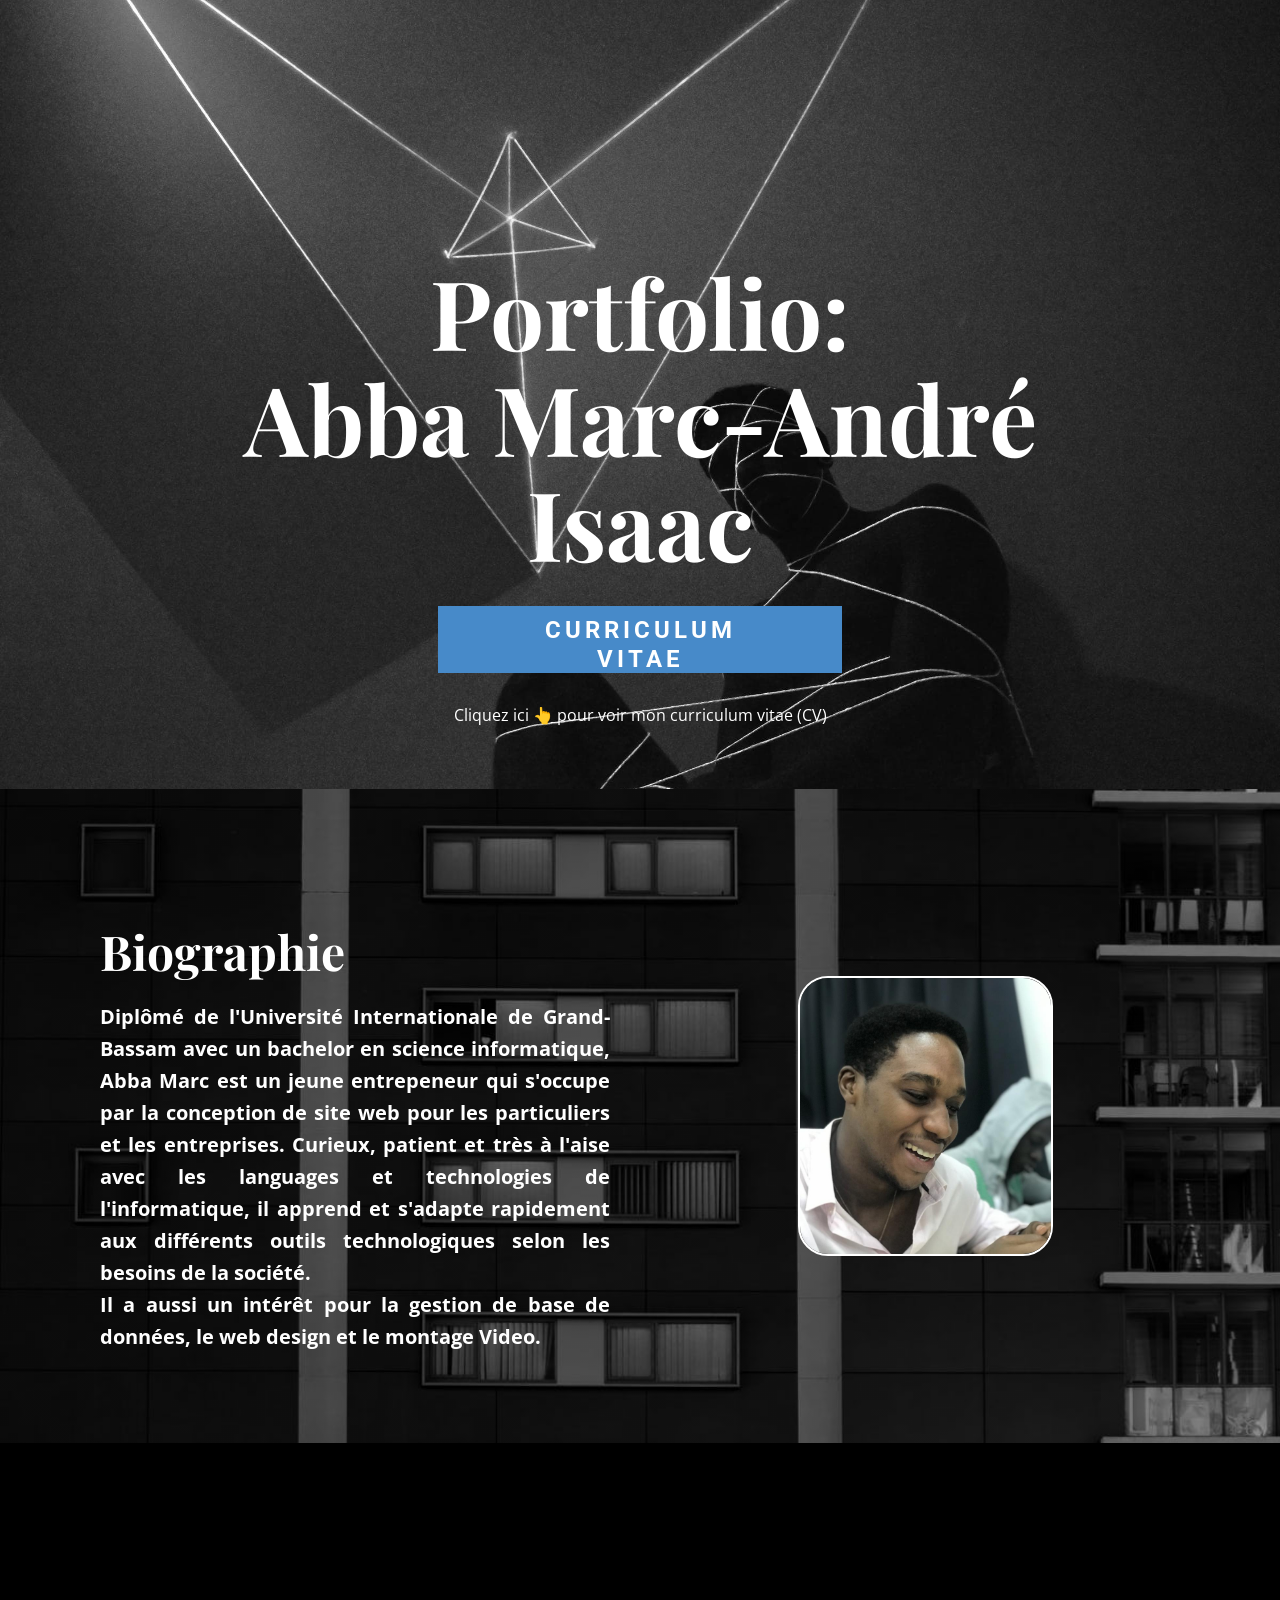
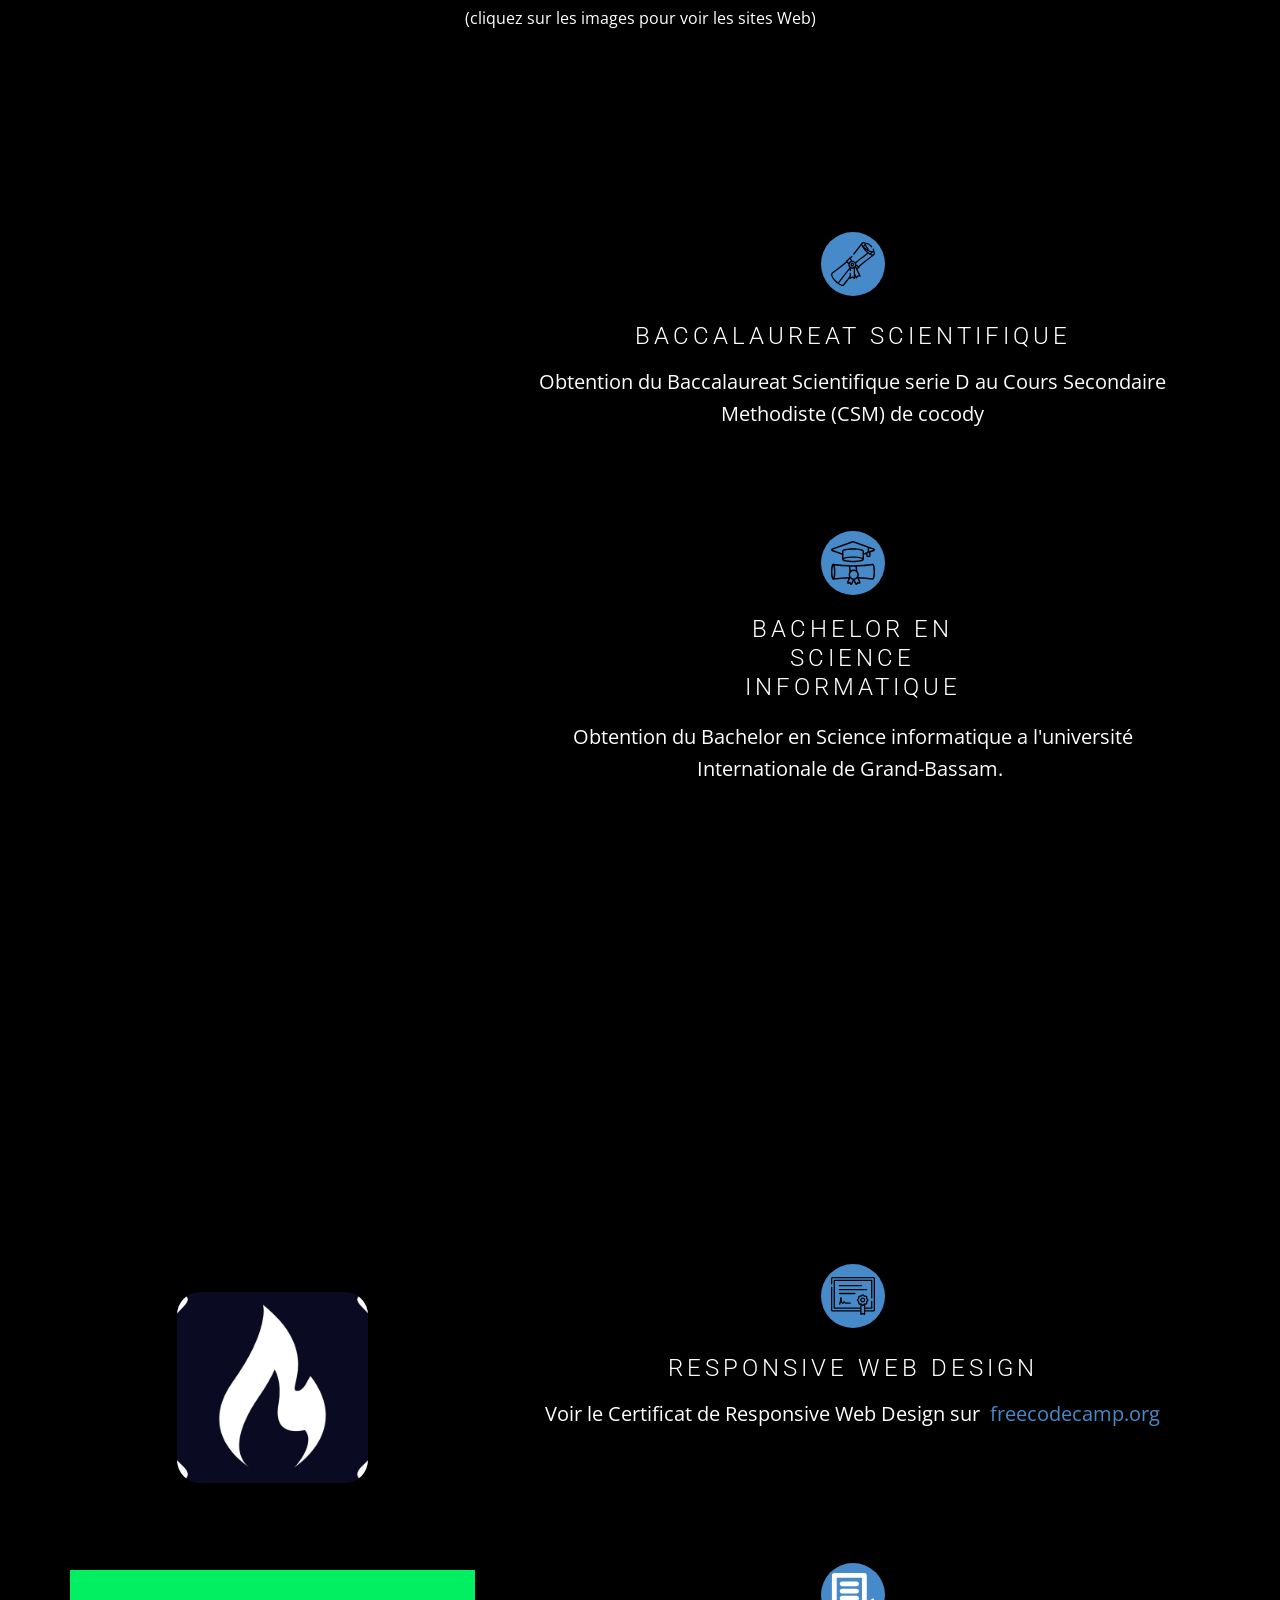
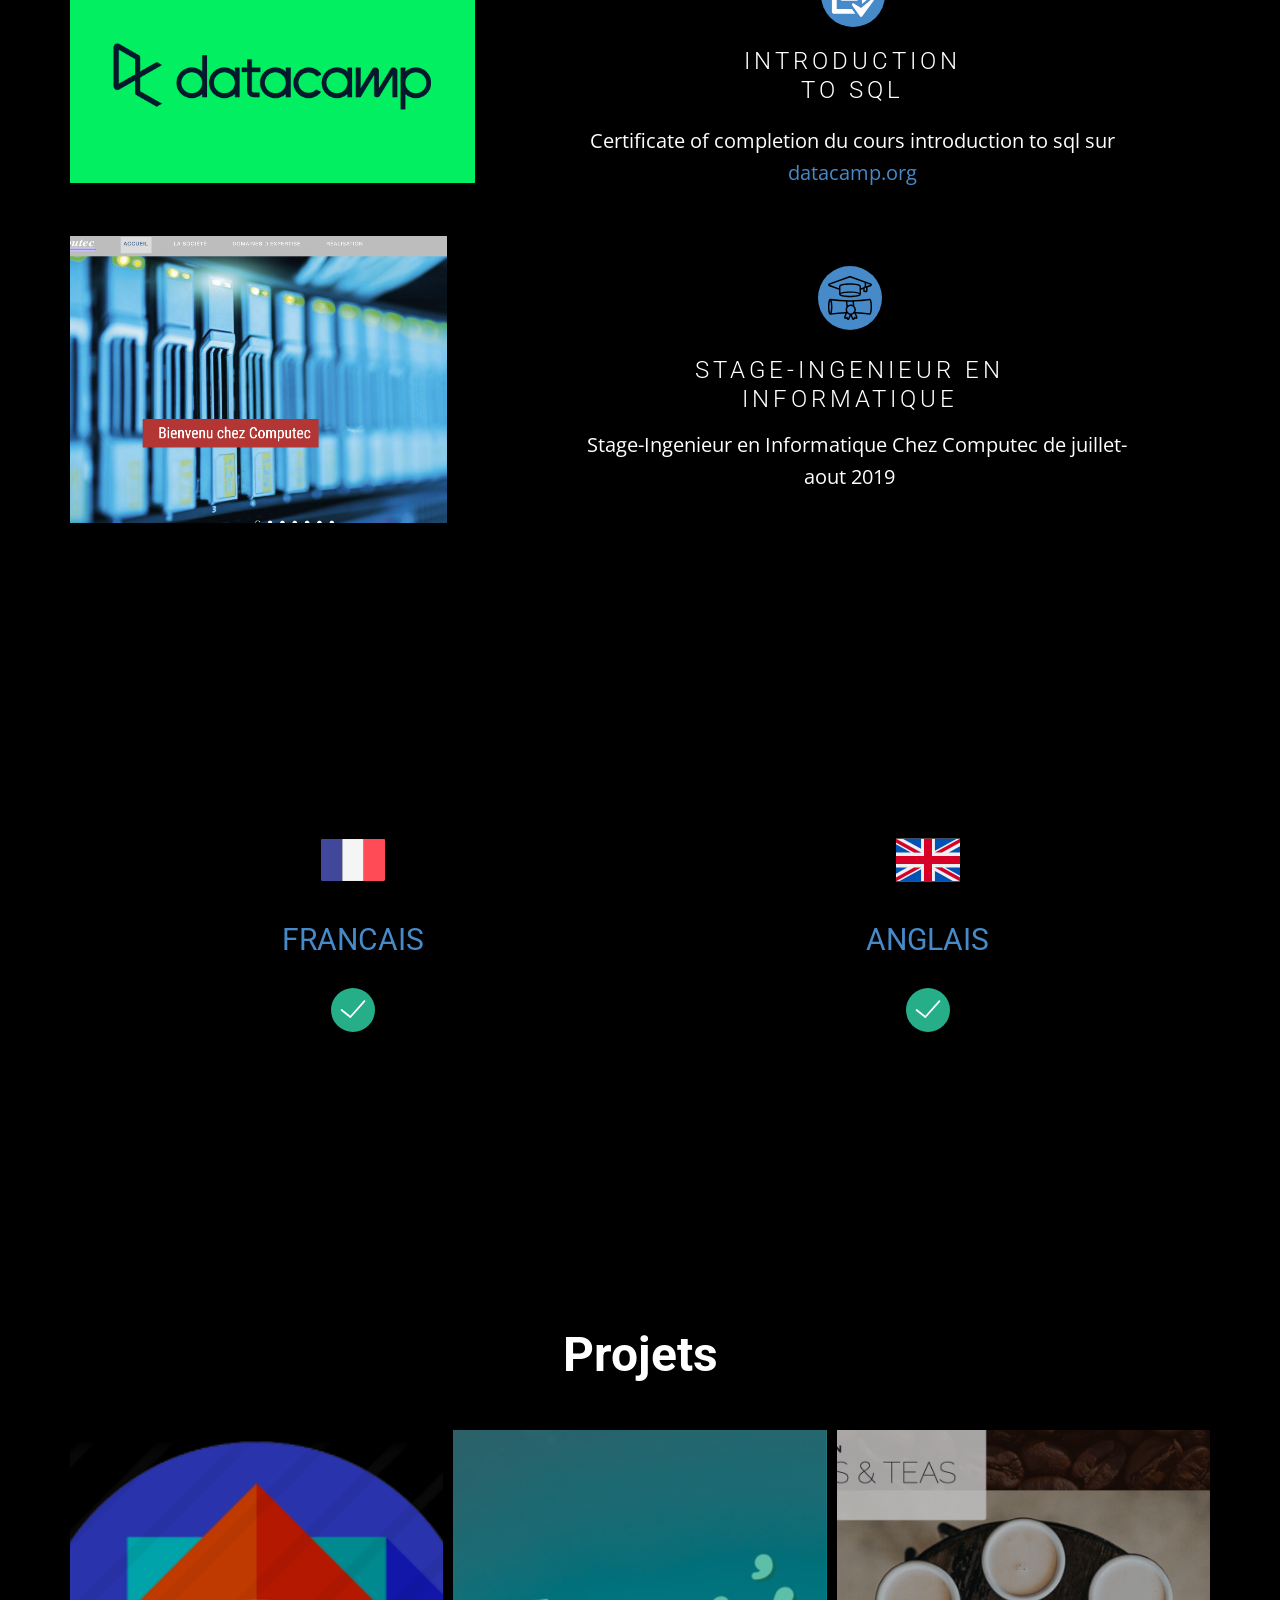
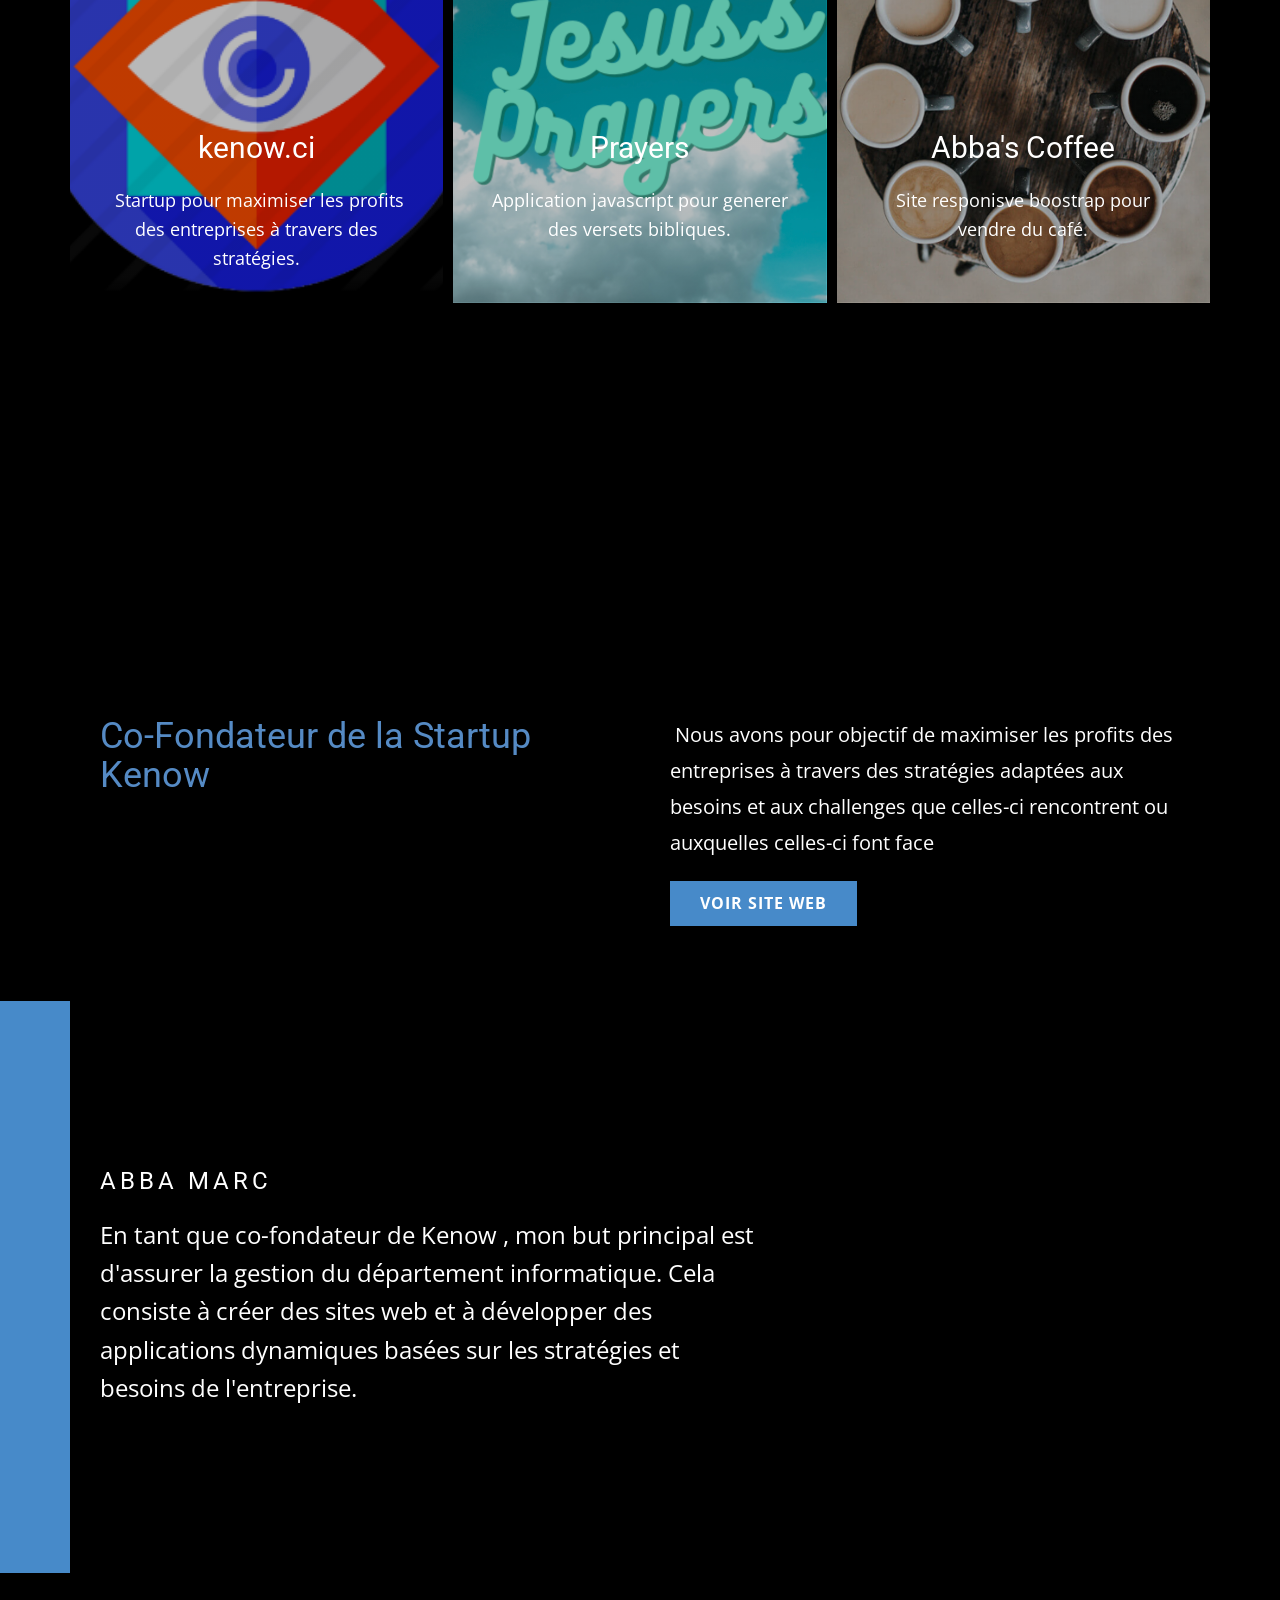
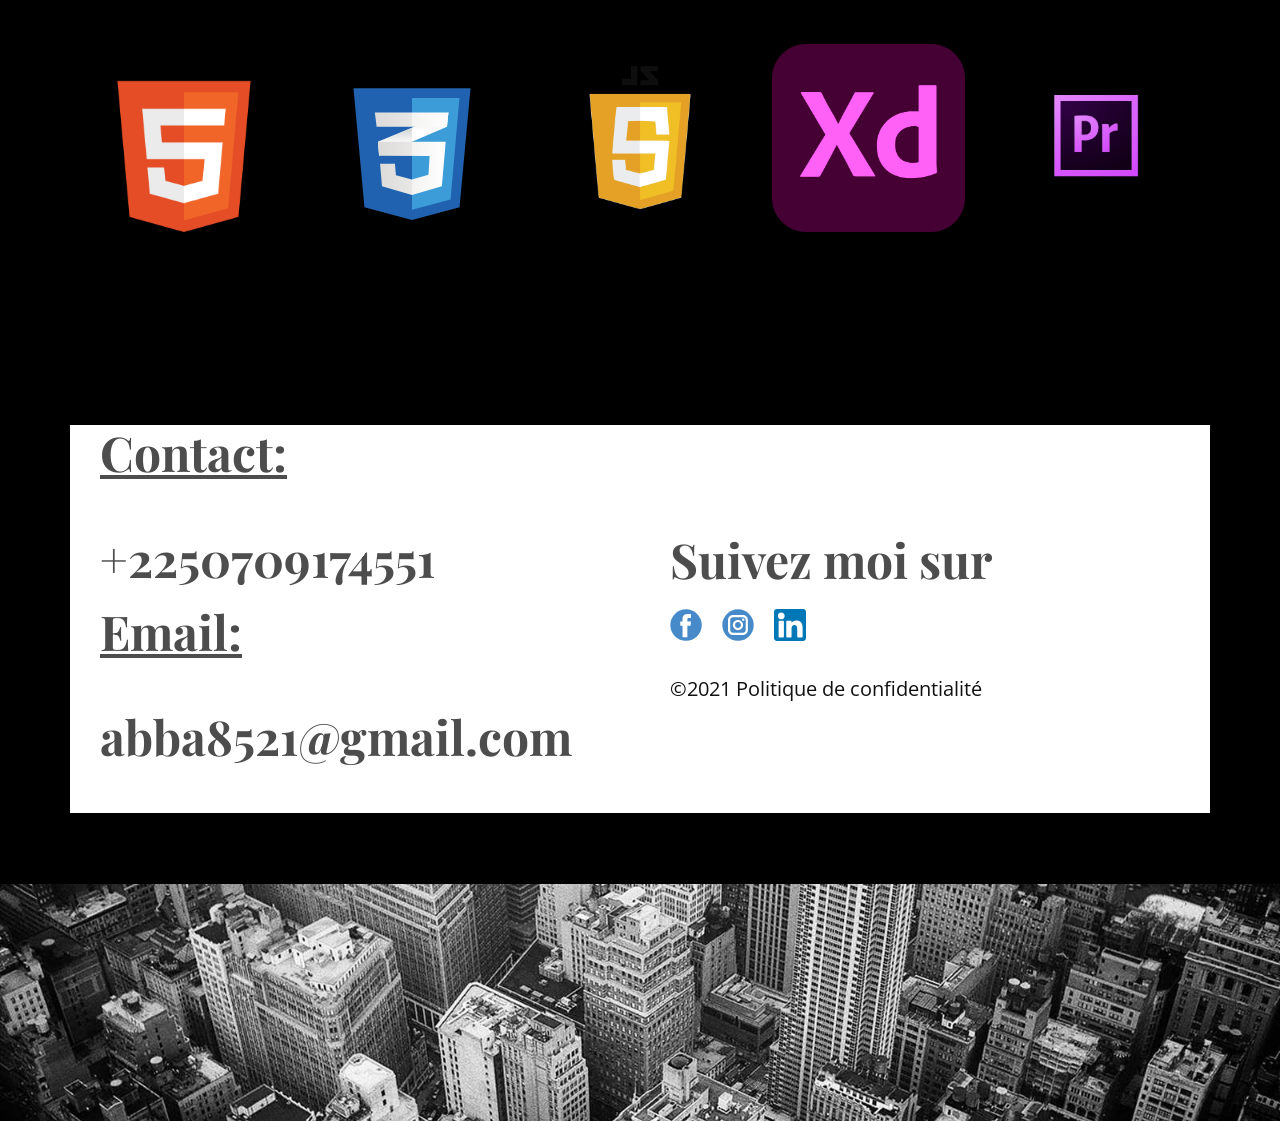
==== index.html @ aa584aaa "Add files via upload" ====
<!DOCTYPE html>
<html style="font-size: 16px;">
  <head>
    <meta name="viewport" content="width=device-width, initial-scale=1.0">
    <meta charset="utf-8">
    <meta name="keywords" content="">
    <meta name="description" content="">
    <meta name="page_type" content="np-template-header-footer-from-plugin">
    <title>Portfolio</title>
    <link rel="stylesheet" href="nicepage.css" media="screen">
<link rel="stylesheet" href="Portfolio.css" media="screen">
    <script class="u-script" type="text/javascript" src="jquery.js" defer=""></script>
    <script class="u-script" type="text/javascript" src="nicepage.js" defer=""></script>
    <meta name="generator" content="Nicepage 3.12.1, nicepage.com">
    <link id="u-theme-google-font" rel="stylesheet" href="https://fonts.googleapis.com/css?family=Roboto:100,100i,300,300i,400,400i,500,500i,700,700i,900,900i|Open+Sans:300,300i,400,400i,600,600i,700,700i,800,800i">
    <link id="u-page-google-font" rel="stylesheet" href="https://fonts.googleapis.com/css?family=Playfair+Display:400,400i,500,500i,600,600i,700,700i,800,800i,900,900i">
    
    
    
    
    
    
    
    
    
    
    
    <script type="application/ld+json">{
		"@context": "http://schema.org",
		"@type": "Organization",
		"name": "Portfolio",
		"url": "index.html"
}</script>
    <meta property="og:title" content="Portfolio">
    <meta property="og:type" content="website">
    <meta name="theme-color" content="#478ac9">
    <link rel="canonical" href="index.html">
    <meta property="og:url" content="index.html">
  </head>
  <body data-home-page="Portfolio.html" data-home-page-title="Portfolio" class="u-body">
    <section class="u-align-center u-clearfix u-image u-section-1" id="carousel_c2cf" data-image-width="2250" data-image-height="1500">
      <div class="u-clearfix u-sheet u-valign-middle-lg u-valign-middle-md u-valign-middle-sm u-valign-middle-xs u-sheet-1">
        <h2 class="u-custom-font u-font-playfair-display u-text u-text-body-alt-color u-text-1" data-animation-name="flipIn" data-animation-duration="1000" data-animation-delay="0" data-animation-direction="X">Portfolio:<br>Abba Marc-André Isaac
        </h2>
        <div class="u-align-center-xs u-container-style u-expanded-width-xs u-group u-palette-1-base u-group-1" data-href="CV.html" data-page-id="213266943" data-target="_blank" data-animation-name="pulse" data-animation-duration="1000" data-animation-delay="0" data-animation-direction="">
          <div class="u-container-layout u-valign-middle-xs u-container-layout-1">
            <h4 class="u-align-center u-text u-text-2">Curriculum Vitae</h4>
          </div>
        </div>
        <p class="u-text u-text-body-alt-color u-text-3">Cliquez ici 👆 pour voir mon curriculum vitae (CV)</p>
      </div>
    </section>
    <section class="u-clearfix u-image u-shading u-section-2" id="carousel_3b83" data-image-width="1200" data-image-height="1500">
      <div class="u-clearfix u-sheet u-valign-middle u-sheet-1">
        <div class="u-clearfix u-expanded-width u-layout-wrap u-layout-wrap-1">
          <div class="u-layout">
            <div class="u-layout-row">
              <div class="u-container-style u-layout-cell u-size-30 u-layout-cell-1">
                <div class="u-container-layout u-valign-bottom u-container-layout-1">
                  <h3 class="u-align-left u-custom-font u-font-playfair-display u-text u-text-1">Biographie</h3>
                  <p class="u-align-justify u-text u-text-2">Diplômé de l'Université Internationale de Grand-Bassam avec un bachelor en science informatique, Abba Marc est un jeune entrepeneur qui s'occupe par la conception de site web pour les particuliers et les entreprises. Curieux, patient et très à l'aise avec les languages et technologies de l'informatique, il apprend et s'adapte rapidement aux différents outils technologiques selon les besoins de la société.<br>Il a aussi un intérêt pour la gestion de base de données, le web design et le montage Video.<br>
                  </p>
                </div>
              </div>
              <div class="u-align-justify u-container-style u-layout-cell u-size-30 u-layout-cell-2">
                <div class="u-container-layout u-container-layout-2">
                  <img src="images/WhatsAppImage2021-05-02at20.58.35.jpeg" alt="" class="u-border-2 u-border-white u-image u-image-round u-radius-30 u-image-1" data-image-width="768" data-image-height="1024" data-animation-name="tada" data-animation-duration="1000" data-animation-delay="0" data-animation-direction="">
                </div>
              </div>
            </div>
          </div>
        </div>
      </div>
    </section>
    <section class="u-black u-clearfix u-section-3" id="carousel_e2d5">
      <div class="u-clearfix u-sheet u-valign-middle u-sheet-1">
        <div class="u-clearfix u-expanded-width u-gutter-20 u-layout-wrap u-layout-wrap-1">
          <div class="u-layout">
            <div class="u-layout-row">
              <div class="u-size-60">
                <div class="u-layout-col">
                  <div class="u-size-20">
                    <div class="u-layout-row">
                      <div class="u-align-center u-container-style u-layout-cell u-size-60 u-layout-cell-1">
                        <div class="u-container-layout u-container-layout-1">
                          <h1 class="u-text u-text-1" data-animation-name="zoomIn" data-animation-duration="1000" data-animation-delay="0" data-animation-direction="">Formation</h1>
                          <p class="u-text u-text-2">(cliquez sur les images pour voir les sites Web)</p>
                        </div>
                      </div>
                    </div>
                  </div>
                  <div class="u-size-20">
                    <div class="u-layout-row">
                      <div class="u-align-center-sm u-align-center-xs u-align-left-lg u-align-left-md u-align-left-xl u-container-style u-layout-cell u-shape-rectangle u-size-22 u-layout-cell-2">
                        <div class="u-container-layout u-container-layout-2">
                          <img alt="" class="u-align-center u-image u-image-round u-preserve-proportions u-radius-23 u-image-1" data-image-width="400" data-image-height="400" src="images/cocodyL.png" data-href="https://dgem.ci/cours-secondaire-methodiste/" data-target="_blank" data-animation-name="bounceIn" data-animation-duration="1000" data-animation-delay="0" data-animation-direction="">
                        </div>
                      </div>
                      <div class="u-align-center u-container-style u-layout-cell u-size-38 u-layout-cell-3">
                        <div class="u-container-layout u-valign-top u-container-layout-3"><span class="u-icon u-icon-circle u-palette-1-base u-spacing-10 u-icon-1" data-href="https://dgem.ci/cours-secondaire-methodiste/" data-animation-name="pulse" data-animation-duration="1000" data-animation-delay="0" data-animation-direction="" data-target="_blank"><svg class="u-svg-link" preserveAspectRatio="xMidYMin slice" viewBox="0 0 512.04 512.04" style=""><use xmlns:xlink="http://www.w3.org/1999/xlink" xlink:href="#svg-98fb"></use></svg><svg class="u-svg-content" viewBox="0 0 512.04 512.04" id="svg-98fb"><g><path d="m232.631 248.21c-8.588 8.588-8.588 22.563 0 31.151 8.587 8.588 22.562 8.589 31.152 0 8.588-8.588 8.588-22.563 0-31.151-8.59-8.589-22.564-8.589-31.152 0zm20.545 10.606c2.74 2.74 2.74 7.199 0 9.938-2.74 2.74-7.198 2.74-9.938 0s-2.74-7.198 0-9.938 7.197-2.74 9.938 0z"></path><path d="m134.046 512.04c7.656 0 13.977-2.263 18.585-6.872 1.517-1.516-2.655 3.765 64.231-83.564v.839c0 6.589 7.395 10.504 12.839 6.788l17.338-11.814c.709-.483 1.625-.483 2.334 0l17.333 11.812c5.448 3.718 12.844-.193 12.844-6.785v-19.754l8.481 17.836c2.82 5.938 11.169 6.328 14.512.619l10.583-18.115c.434-.741 1.256-1.136 2.109-1.002l20.734 3.225c6.515 1.002 11.506-5.69 8.677-11.645l-36.165-76.053c2.59-3.712 6.059-6.691 10.181-8.719l8.15-4.008c5.461-2.685 7.892-9.061 5.765-14.646 20.435-19.062 41.977-37.288 64.121-54.248 114.606-87.778 106.953-81.789 108.478-83.313 9.655-9.654 9.022-27.036-1.726-49.117.74-5.306-.236-12.473-4.596-22.108-1.708-3.773-6.15-5.448-9.925-3.741-3.774 1.708-5.449 6.151-3.741 9.925 4.646 10.265 3.534 14.732 2.773 15.492-.037.037-.078.072-.127.108-9.082 6.625-30.382 1.554-55.538-12.879l3.305-3.304c3.889-3.891 3.93-10.276.089-14.237-10.821-11.145-19.349-22.97-24.013-33.297-4.62-10.231-3.509-14.685-2.756-15.438.121-.121.269-.228.442-.321.349-.089.691-.203 1.023-.341 6.029-1.147 25.906 6.039 49.054 29.187 2.449 2.45 4.825 4.977 7.063 7.512 2.74 3.105 7.48 3.4 10.586.659s3.4-7.481.658-10.586c-2.441-2.766-5.032-5.521-7.7-8.19-20.033-20.038-45.066-35.47-61.477-33.365-22.12-10.785-39.532-11.434-49.198-1.766-.765.765-1.514 1.628-2.219 2.599-87.258 113.927-86.134 112.673-96.988 126.006-4.02 4.938-.414 12.235 5.812 12.235 2.179 0 4.339-.944 5.821-2.765 11.132-13.674 10.975-13.695 82.453-107.018 1.122 4.383 2.677 8.663 4.437 12.789 12.071 28.295 38.063 57.495 62.015 77.043-93.143 71.339-108.134 82.093-136.029 106.384-8.553-10.485-21.07-16.735-34.595-17.269-6.604-8.286-12.778-16.991-18.422-25.972 5.524-5.899 11.001-11.91 16.331-17.927 2.747-3.1 2.46-7.84-.64-10.587-3.101-2.747-7.841-2.46-10.587.64-4.884 5.513-9.894 11.022-14.949 16.441-5.608-2.137-11.972.328-14.646 5.765l-4.008 8.15c-3.026 6.153-8.225 10.879-14.637 13.309l-4.899 1.856c-6.258 2.369-9.214 9.47-6.6 15.54-19.699 18.236-40.437 35.716-61.717 52.015-113.866 87.209-106.987 81.819-108.48 83.313-9.148 9.147-9.031 25.537.33 46.148 22.164 48.807 88.153 106.531 126.891 106.531zm123.775-107.019c-5.84-3.98-13.389-3.979-19.228 0l-6.731 4.586v-42.815c0-4.142-3.358-7.5-7.5-7.5s-7.5 3.358-7.5 7.5v30.142c-79.247 103.468-74.402 97.192-74.837 97.627-5.547 5.546-24.25 2.048-49.048-14.545l123.885-161.751v13.527c0 4.142 3.358 7.5 7.5 7.5s7.5-3.358 7.5-7.5v-23.914c10.107 3.729 21.738 4.041 32.689 0v101.729zm59.722-17.815c-6.987-1.089-13.801 2.156-17.366 8.257l-4.108 7.032-16.517-34.734v-68.916c.837-.749 1.61-1.492 2.352-2.255l43.686 91.868zm-16.084-84.423-9.889-20.796c.416-.995.796-2.002 1.141-3.018 7.124 5.346 14.501 10.386 22.055 15.067-4.464 2.196-8.372 3.998-13.307 8.747zm191.901-184.965c5.129 13.35 4.145 21.263 1.212 24.195-3.647 3.649-13.701 3.651-28.897-3.175zm-71.711-38.081-2.434 2.433c-11.352-7.584-22.911-16.627-34.167-26.712l11.03-14.527c4.616 12.528 14.317 26.565 25.571 38.806zm-27.475-61.104-20.141 26.527c-.784-.765-1.566-1.534-2.345-2.308-4.808-12.012-5.484-21.658-1.71-25.432 2.932-2.931 10.845-3.917 24.196 1.213zm6.625 68.946c18.228 13.347 42.815 28.115 65.109 32.249l-14.789 11.229c-18.306-11.217-36.212-27.283-50.32-43.478zm32.28 49.538c11.947 8.428 26.967 17.056 41.013 20.648l-86.512 66.26c-22.962 17.587-45.289 36.511-66.434 56.311-8.979-5.643-17.683-11.817-25.971-18.421-.195-4.941-1.163-9.857-2.903-14.548 28.835-25.289 42.418-34.894 140.807-110.25zm-162.226 149.315c-12.486 12.487-32.806 12.487-45.293 0-12.487-12.488-12.487-32.806 0-45.294 12.487-12.487 32.806-12.488 45.293 0 12.489 12.488 12.489 32.807 0 45.294zm-77.019-65.769c9.981-3.781 18.072-11.138 22.783-20.716l1.339-2.722c4.682 7.555 9.722 14.933 15.067 22.056-11.879 4.031-21.205 12.516-26.55 22.82-4.978-6.872-9.529-13.789-13.836-20.985zm-176.403 149.305c.436-.435-6.418 4.851 106.993-82.012 20.829-15.953 41.147-33.019 60.505-50.812 5.1 7.93 10.594 15.649 16.409 23.053-.988 13.028 3.413 26.392 13.205 36.426l-133.701 174.568c-7.209-5.658-14.313-11.978-21.188-18.853-38.028-38.029-50.408-74.186-42.223-82.37z"></path>
</g></svg></span>
                          <h5 class="u-text u-text-3">Baccalaureat scientifique</h5>
                          <p class="u-text u-text-4">Obtention du Baccalaureat Scientifique serie D au Cours Secondaire Methodiste (CSM) de cocody</p>
                        </div>
                      </div>
                    </div>
                  </div>
                  <div class="u-size-20">
                    <div class="u-layout-row">
                      <div class="u-container-style u-layout-cell u-size-22 u-layout-cell-4" data-href="https://iugb.org/" data-target="_blank">
                        <div class="u-container-layout u-container-layout-4">
                          <img class="u-image u-image-round u-radius-31 u-image-2" src="images/telechargement.jpeg" data-image-width="217" data-image-height="233" data-href="https://iugb.org/" data-target="_blank" data-animation-name="bounceIn" data-animation-duration="1000" data-animation-delay="0" data-animation-direction="">
                        </div>
                      </div>
                      <div class="u-align-center u-container-style u-layout-cell u-size-38 u-layout-cell-5">
                        <div class="u-container-layout u-container-layout-5"><span class="u-icon u-icon-circle u-palette-1-base u-spacing-10 u-icon-2" data-href="https://iugb.org/" data-target="_blank" data-animation-name="pulse" data-animation-duration="1000" data-animation-delay="0" data-animation-direction=""><svg class="u-svg-link" preserveAspectRatio="xMidYMin slice" viewBox="0 0 60 60" style=""><use xmlns:xlink="http://www.w3.org/1999/xlink" xlink:href="#svg-eb64"></use></svg><svg class="u-svg-content" viewBox="0 0 60 60" id="svg-eb64"><g id="Page-1" fill="none" fill-rule="evenodd"><g id="001---Degree" fill="currentColor" fill-rule="nonzero"><path id="Shape" d="m58.669 10.118-27.99-10c-.4419711-.15600345-.9240289-.15600345-1.366 0l-27.983 10c-.79312091.2858868-1.32179815 1.038427-1.32179815 1.8815s.52867724 1.5956132 1.32179815 1.8815l13.67 4.884v6.235c0 3.888 13.465 4 15 4s15-.112 15-4v-6.235l3-1.065v2.3c0 1.1045695.8954305 2 2 2h2c1.1045695 0 2-.8954305 2-2v-3c-.0029839-.4630681-.1146467-.9189675-.326-1.331l5-1.788c.7931209-.2858868 1.3217981-1.038427 1.3217981-1.8815s-.5286772-1.5956132-1.3217981-1.8815zm-15.669 12.682c-3.809-1.734-11.835-1.8-13-1.8s-9.191.066-13 1.8v-8.712c.6-.77 5.316-2.088 13-2.088s12.4 1.318 13 2.088zm-13 4.2c-7.4 0-12.047-1.222-12.916-2 .869-.778 5.518-2 12.916-2s12.047 1.222 12.916 2c-.869.778-5.516 2-12.916 2zm18.469-11.595-3.469 1.237v-2.642c0-3.888-13.465-4-15-4s-15 .112-15 4v2.641l-13-4.641 28.014-10 19.986 7.142v5.042c-.6323143.2247022-1.1712592.6545205-1.531 1.221zm3.531 4.595h-2v-3c0-.5522847.4477153-1 1-1s1 .4477153 1 1zm0-5.856v-4.287l6 2.143z"></path><path id="Shape" d="m57 31c-.0600315-.0001773-.1199516.0051787-.179.016-8.8726728 1.3794293-17.8419311 2.0429022-26.821 1.984-8.9790689.0589022-17.9483272-.6045707-26.821-1.984-.05914563-.0100897-.11900255-.01544-.179-.016-.7 0-3 .793-3 11s2.3 11 3 11c.06004793-.0012711.11990124-.0072899.179-.018 6.81770028-1.0799035 13.6994144-1.7072753 20.6-1.878l-1.952 4.682c-.2998992.7496857-.1175748 1.6062533.4616424 2.168815s1.4407385.7198238 2.1813576.398185l.765-.327.331.761c.3126556.7378909 1.0376093 1.2160686 1.839 1.213h.025c.8073899-.0062972 1.5312063-.4991084 1.833-1.248l1.737-4.158 1.731 4.142c.2991288.7559362 1.0260752 1.2555882 1.839 1.264h.03c.7959636.0032667 1.5169852-.4690182 1.832-1.2l.334-.767.753.323c.7438278.3283499 1.6125382.1719295 2.195116-.3952535.5825777-.5671831.7622009-1.4313941.453884-2.1837465l-1.914-4.59c6.2216086.2202879 12.4238858.8214132 18.572 1.8.0574962.0095142.1157284.0138649.174.013.7 0 3-.793 3-11s-2.3-11-3-11zm-23.8 3.97c.4152824 1.5269614.6571423 3.0958635.721 4.677-2.2674172-1.0543305-4.9267377-.8071562-6.961.647-.0511494-1.7957543-.2812886-3.5819291-.687-5.332 1.2113333.0253333 2.4536667.038 3.727.038 1.093 0 2.154-.012 3.2-.03zm-2.2 16.03c-2.7614237 0-5-2.2385763-5-5s2.2385763-5 5-5 5 2.2385763 5 5c-.0033061 2.7600532-2.2399468 4.9966939-5 5zm-28-17.5c.76621595 2.7654906 1.10347504 5.6321928 1 8.5.10347504 2.8678072-.23378405 5.7345094-1 8.5-.76621595-2.7654906-1.10347504-5.6321928-1-8.5-.10347504-2.8678072.23378405-5.7345094 1-8.5zm2.02 17.17c.547-1.586.98-4.24.98-8.67s-.433-7.084-.981-8.672c6.3545916.8776191 12.7525318 1.4060792 19.165 1.583.5997869 2.3136583.8744249 4.6995763.816 7.089 0 .145 0 .283-.006.422-1.2000273 1.9915849-1.3209621 4.4523451-.322 6.552l-.044.106c-6.5607744.16081-13.1072151.6923244-19.608 1.592zm22.387 7.33-.73-1.68c-.219556-.5044532-.80536-.7368087-1.311-.52l-1.683.744 2.345-5.622c.9627521.9755678 2.1909675 1.6467048 3.532 1.93zm9.227-2.2c-.50564-.2168087-1.091444.0155468-1.311.52l-.74 1.663-2.144-5.133c1.342076-.2834163 2.5713104-.9548878 3.535-1.931l2.34 5.6zm20.166-4.85c-6.4246827-.9887912-12.9030696-1.5898786-19.4-1.8l-.071-.172c1.2576047-2.6500536.718457-5.8041476-1.348-7.886-.0077336-2.0738531-.24722-4.1403459-.714-6.161 7.2107886-.1614607 14.4035315-.7901117 21.533-1.882.464.788 1.2 3.905 1.2 8.951s-.741 8.162-1.2 8.95z"></path>
</g>
</g></svg></span>
                          <h5 class="u-text u-text-5">BACHELOR EN SCIENCE INFORMATIQUE</h5>
                          <p class="u-text u-text-6">Obtention du Bachelor en Science informatique a l'université Internationale de Grand-Bassam.&nbsp;</p>
                        </div>
                      </div>
                    </div>
                  </div>
                </div>
              </div>
            </div>
          </div>
        </div>
      </div>
    </section>
    <section class="u-black u-clearfix u-section-4" id="carousel_1a3b">
      <div class="u-clearfix u-sheet u-sheet-1">
        <div class="u-clearfix u-expanded-width u-gutter-20 u-layout-wrap u-layout-wrap-1">
          <div class="u-layout">
            <div class="u-layout-row">
              <div class="u-size-60">
                <div class="u-layout-col">
                  <div class="u-size-20">
                    <div class="u-layout-row">
                      <div class="u-align-center u-container-style u-layout-cell u-size-60 u-layout-cell-1">
                        <div class="u-container-layout u-container-layout-1">
                          <h1 class="u-align-center u-text u-text-1" data-animation-name="zoomIn" data-animation-duration="1000" data-animation-delay="0" data-animation-direction="">Certificats et experience professionelle</h1>
                        </div>
                      </div>
                    </div>
                  </div>
                  <div class="u-size-20">
                    <div class="u-layout-row">
                      <div class="u-align-center-sm u-align-center-xs u-align-left-lg u-align-left-md u-align-left-xl u-container-style u-layout-cell u-shape-rectangle u-size-22 u-layout-cell-2">
                        <div class="u-container-layout u-valign-bottom u-container-layout-2">
                          <img alt="" class="u-image u-image-round u-preserve-proportions u-radius-23 u-image-1" data-image-width="712" data-image-height="484" src="images/fcc_primary_small.jpeg" data-href="freecodecamp.org" data-target="_blank" data-animation-name="rubberBand" data-animation-duration="1000" data-animation-delay="0" data-animation-direction="">
                        </div>
                      </div>
                      <div class="u-align-center u-container-style u-layout-cell u-size-38 u-layout-cell-3">
                        <div class="u-container-layout u-valign-top u-container-layout-3"><span class="u-icon u-icon-circle u-palette-1-base u-spacing-10 u-icon-1" data-href="https://www.freecodecamp.org/certification/abbam1/responsive-web-design" data-target="_blank"><svg class="u-svg-link" preserveAspectRatio="xMidYMin slice" viewBox="0 0 512 512" style=""><use xmlns:xlink="http://www.w3.org/1999/xlink" xlink:href="#svg-93b8"></use></svg><svg class="u-svg-content" viewBox="0 0 512 512" id="svg-93b8"><g><path d="m494.5 34.936h-477c-9.649 0-17.5 7.851-17.5 17.5v61.595c0 9.697 15 9.697 15 0v-61.595c0-1.378 1.121-2.5 2.5-2.5h477c1.379 0 2.5 1.122 2.5 2.5v365.739c0 1.378-1.121 2.5-2.5 2.5h-96.112v-15.606h75.434c4.143 0 7.5-3.358 7.5-7.5v-78.539c0-9.697-15-9.697-15 0v71.039h-67.934v-33.277c.244.021.49.042.721.063 6.226.547 13.97 1.228 19.335-4.147 5.359-5.369 4.681-13.121 4.136-19.35-.587-6.685.045-8.515 5.183-12.786 13.229-11 13.475-22.778 0-33.98-5.138-4.274-5.767-6.102-5.183-12.788 1.468-16.777-6.368-24.999-23.471-23.496-6.675.586-8.486-.048-12.742-5.187-10.983-13.26-22.769-13.505-33.956 0-4.256 5.138-6.066 5.775-12.741 5.187-16.789-1.475-24.97 6.405-23.472 23.496.584 6.687-.045 8.514-5.183 12.788-13.229 10.999-13.474 22.779 0 33.98 5.138 4.274 5.767 6.102 5.183 12.788-1.575 17.969 7.007 24.917 24.19 23.433v33.278h-294.709v-309.53h420.643v198.489c0 9.697 15 9.697 15 0v-205.989c0-4.142-3.357-7.5-7.5-7.5h-435.643c-4.143 0-7.5 3.358-7.5 7.5v324.528c0 4.142 3.357 7.5 7.5 7.5h302.209v15.606h-322.888c-1.379 0-2.5-1.122-2.5-2.5v-266.145c0-9.697-15-9.697-15 0v266.145c0 9.649 7.851 17.5 17.5 17.5h322.888v33.95c1.068 6.164 4.623 8.431 10.663 6.8l18.337-8.529 18.337 8.529c4.537 2.11 10.663-1.225 10.663-6.8v-33.95h96.112c9.649 0 17.5-7.851 17.5-17.5v-365.739c0-9.65-7.851-17.5-17.5-17.5zm-156.145 306.975c-7.508.661-7.872.259-7.216-7.245 1.008-11.517-1.641-18.237-10.536-25.631-6.086-5.061-6.085-5.85 0-10.911 8.895-7.394 11.545-14.114 10.536-25.63-.656-7.505-.292-7.903 7.216-7.246 11.518 1.015 18.229-1.654 25.606-10.561 5.041-6.084 5.812-6.084 10.853 0 7.379 8.907 14.088 11.572 25.606 10.561 7.509-.661 7.872-.259 7.216 7.245-1.008 11.517 1.641 18.236 10.536 25.63 6.085 5.061 6.088 5.852-.001 10.912-8.895 7.395-11.545 14.112-10.536 25.629.659 7.504.293 7.907-7.214 7.247-4.711-.414-10.055-.884-14.759 1.07-4.553 1.891-7.754 5.754-10.849 9.491-1.458 1.76-4.119 4.973-5.427 5.548-1.307-.575-3.968-3.788-5.426-5.548-3.095-3.736-6.295-7.6-10.849-9.491-4.854-1.48-9.773-1.837-14.756-1.07zm34.196 110.914c-2.006-.933-4.32-.933-6.326 0l-10.837 5.041v-92.349c3.559 3.913 7.95 7.546 14 7.546s10.441-3.632 14-7.545v92.348z"></path><path d="m97.263 143.321h258.547c9.697 0 9.697-15 0-15h-258.547c-9.698 0-9.698 15 0 15z"></path><path d="m422.237 181.439c0-4.142-3.357-7.5-7.5-7.5h-317.474c-9.697 0-9.697 15 0 15h317.475c4.142 0 7.499-3.358 7.499-7.5z"></path><path d="m285.137 227.056c0-4.142-3.357-7.5-7.5-7.5h-180.374c-9.697 0-9.697 15 0 15h180.374c4.142 0 7.5-3.358 7.5-7.5z"></path><path d="m186.651 331.598c-4.089.007-8.179.012-12.268.015-7.867.006-12.198-2.091-13.805-10.433-1.467-7.615-12.451-6.645-14.464 0-.891 2.943-5.391 11.368-9.322 10.679-2.083-.365-2.993-3.578-3.763-5.242-1.499-3.239-2.591-6.672-3.526-10.112-3.948-14.534-4.736-29.709-7.206-44.517-1.432-8.587-14.521-6.159-14.732 1.994-.672 25.971-4.918 51.586-14.164 75.929-3.431 9.033 11.064 12.939 14.464 3.988 3.565-9.386 6.395-18.997 8.591-28.751 1.178 3.554 2.583 7.04 4.298 10.431 4.38 8.656 13.313 13.777 22.871 9.927 3.411-1.374 6.523-3.776 9.172-6.699 7.096 8.183 17.653 7.812 27.502 7.8 14.847-.019 29.694-.054 44.542-.095 9.651-.027 9.669-15.027 0-15-12.73.036-25.46.065-38.19.086z"></path><path d="m369.388 332.874c16.153 0 29.295-13.141 29.295-29.294s-13.142-29.294-29.295-29.294c-16.152 0-29.294 13.142-29.294 29.294s13.141 29.294 29.294 29.294zm0-43.588c7.882 0 14.295 6.413 14.295 14.294s-6.413 14.294-14.295 14.294-14.294-6.412-14.294-14.294 6.412-14.294 14.294-14.294z"></path>
</g></svg></span>
                          <h5 class="u-text u-text-2">RESPONSIVE WEB DESIGN</h5>
                          <p class="u-text u-text-3">Voir le Certificat de Responsive Web Design sur&nbsp;&nbsp;<a href="https://www.freecodecamp.org/certification/abbam1/responsive-web-design" target="_blank" class="u-active-none u-border-none u-btn u-button-style u-hover-none u-none u-text-palette-1-base u-btn-1">freecodecamp.org</a>
                          </p>
                        </div>
                      </div>
                    </div>
                  </div>
                  <div class="u-size-20">
                    <div class="u-layout-row">
                      <div class="u-container-style u-image u-image-contain u-layout-cell u-size-22 u-image-2" data-image-width="1200" data-image-height="630" data-href="https://www.datacamp.com/" data-target="_blank" data-animation-name="rubberBand" data-animation-duration="1000" data-animation-delay="0" data-animation-direction="">
                        <div class="u-container-layout u-container-layout-4"></div>
                      </div>
                      <div class="u-align-center u-container-style u-layout-cell u-size-38 u-layout-cell-5">
                        <div class="u-container-layout u-container-layout-5"><span class="u-align-center u-icon u-icon-circle u-palette-1-base u-spacing-10 u-icon-2" data-href="https://www.datacamp.com/statement-of-accomplishment/course/110256d54798c5d48fa086a10f7c53f8cf4ca968" data-target="_blank"><svg class="u-svg-link" preserveAspectRatio="xMidYMin slice" viewBox="0 0 47 47" style=""><use xmlns:xlink="http://www.w3.org/1999/xlink" xlink:href="#svg-dff3"></use></svg><svg class="u-svg-content" viewBox="0 0 47 47" x="0px" y="0px" id="svg-dff3" style="enable-background:new 0 0 47 47;"><g><g id="Layer_1_2_"><g><path d="M6.12,38.52V5.136h26.962v28.037l5.137-4.243V2.568C38.219,1.15,37.07,0,35.652,0h-32.1C2.134,0,0.985,1.15,0.985,2.568     v38.519c0,1.418,1.149,2.568,2.567,2.568h22.408L22.33,38.52H6.12z"></path><path d="M45.613,27.609c-0.473-0.446-1.2-0.467-1.698-0.057l-11.778,9.734l-7.849-4.709c-0.521-0.312-1.188-0.219-1.603,0.229     c-0.412,0.444-0.457,1.117-0.106,1.613l8.506,12.037c0.238,0.337,0.625,0.539,1.037,0.543c0.004,0,0.008,0,0.012,0     c0.408,0,0.793-0.193,1.035-0.525l12.6-17.173C46.149,28.78,46.084,28.055,45.613,27.609z"></path><path d="M27.306,8.988H11.897c-1.418,0-2.567,1.15-2.567,2.568s1.149,2.568,2.567,2.568h15.408c1.418,0,2.566-1.15,2.566-2.568     S28.724,8.988,27.306,8.988z"></path><path d="M27.306,16.691H11.897c-1.418,0-2.567,1.15-2.567,2.568s1.149,2.568,2.567,2.568h15.408c1.418,0,2.566-1.149,2.566-2.568     C29.874,17.841,28.724,16.691,27.306,16.691z"></path><path d="M27.306,24.395H11.897c-1.418,0-2.567,1.15-2.567,2.568s1.149,2.568,2.567,2.568h15.408c1.418,0,2.566-1.15,2.566-2.568     C29.874,25.545,28.724,24.395,27.306,24.395z"></path>
</g>
</g>
</g></svg></span>
                          <h5 class="u-text u-text-4">Introduction to SQL</h5>
                          <p class="u-text u-text-5">Certificate of completion du cours introduction to sql sur <a href="https://www.datacamp.com/statement-of-accomplishment/course/110256d54798c5d48fa086a10f7c53f8cf4ca968" class="u-active-none u-border-none u-btn u-button-link u-button-style u-hover-none u-none u-text-palette-1-base u-btn-2">datacamp.org</a>
                          </p>
                        </div>
                      </div>
                    </div>
                  </div>
                </div>
              </div>
            </div>
          </div>
        </div>
        <div class="u-clearfix u-gutter-76 u-layout-wrap u-layout-wrap-2">
          <div class="u-layout">
            <div class="u-layout-row">
              <div class="u-size-60">
                <div class="u-layout-row">
                  <div class="u-align-center-sm u-align-center-xs u-align-left-lg u-align-left-md u-align-left-xl u-container-style u-image u-layout-cell u-shape-rectangle u-size-23 u-image-3" data-image-width="1600" data-image-height="1140" data-href="http://www.computec.ci/" data-target="_blank" data-animation-name="rubberBand" data-animation-duration="1000" data-animation-delay="0" data-animation-direction="">
                    <div class="u-container-layout u-valign-bottom u-container-layout-6"></div>
                  </div>
                  <div class="u-align-center u-container-style u-layout-cell u-size-37 u-layout-cell-7">
                    <div class="u-container-layout u-valign-top u-container-layout-7"><span class="u-align-center u-icon u-icon-circle u-palette-1-base u-spacing-10 u-icon-3" data-href="Computec.html" data-page-id="38218501" data-target="_blank"><svg class="u-svg-link" preserveAspectRatio="xMidYMin slice" viewBox="0 0 60 60" style=""><use xmlns:xlink="http://www.w3.org/1999/xlink" xlink:href="#svg-a8e6"></use></svg><svg class="u-svg-content" viewBox="0 0 60 60" id="svg-a8e6"><g id="Page-1" fill="none" fill-rule="evenodd"><g id="001---Degree" fill="currentColor" fill-rule="nonzero"><path id="Shape" d="m58.669 10.118-27.99-10c-.4419711-.15600345-.9240289-.15600345-1.366 0l-27.983 10c-.79312091.2858868-1.32179815 1.038427-1.32179815 1.8815s.52867724 1.5956132 1.32179815 1.8815l13.67 4.884v6.235c0 3.888 13.465 4 15 4s15-.112 15-4v-6.235l3-1.065v2.3c0 1.1045695.8954305 2 2 2h2c1.1045695 0 2-.8954305 2-2v-3c-.0029839-.4630681-.1146467-.9189675-.326-1.331l5-1.788c.7931209-.2858868 1.3217981-1.038427 1.3217981-1.8815s-.5286772-1.5956132-1.3217981-1.8815zm-15.669 12.682c-3.809-1.734-11.835-1.8-13-1.8s-9.191.066-13 1.8v-8.712c.6-.77 5.316-2.088 13-2.088s12.4 1.318 13 2.088zm-13 4.2c-7.4 0-12.047-1.222-12.916-2 .869-.778 5.518-2 12.916-2s12.047 1.222 12.916 2c-.869.778-5.516 2-12.916 2zm18.469-11.595-3.469 1.237v-2.642c0-3.888-13.465-4-15-4s-15 .112-15 4v2.641l-13-4.641 28.014-10 19.986 7.142v5.042c-.6323143.2247022-1.1712592.6545205-1.531 1.221zm3.531 4.595h-2v-3c0-.5522847.4477153-1 1-1s1 .4477153 1 1zm0-5.856v-4.287l6 2.143z"></path><path id="Shape" d="m57 31c-.0600315-.0001773-.1199516.0051787-.179.016-8.8726728 1.3794293-17.8419311 2.0429022-26.821 1.984-8.9790689.0589022-17.9483272-.6045707-26.821-1.984-.05914563-.0100897-.11900255-.01544-.179-.016-.7 0-3 .793-3 11s2.3 11 3 11c.06004793-.0012711.11990124-.0072899.179-.018 6.81770028-1.0799035 13.6994144-1.7072753 20.6-1.878l-1.952 4.682c-.2998992.7496857-.1175748 1.6062533.4616424 2.168815s1.4407385.7198238 2.1813576.398185l.765-.327.331.761c.3126556.7378909 1.0376093 1.2160686 1.839 1.213h.025c.8073899-.0062972 1.5312063-.4991084 1.833-1.248l1.737-4.158 1.731 4.142c.2991288.7559362 1.0260752 1.2555882 1.839 1.264h.03c.7959636.0032667 1.5169852-.4690182 1.832-1.2l.334-.767.753.323c.7438278.3283499 1.6125382.1719295 2.195116-.3952535.5825777-.5671831.7622009-1.4313941.453884-2.1837465l-1.914-4.59c6.2216086.2202879 12.4238858.8214132 18.572 1.8.0574962.0095142.1157284.0138649.174.013.7 0 3-.793 3-11s-2.3-11-3-11zm-23.8 3.97c.4152824 1.5269614.6571423 3.0958635.721 4.677-2.2674172-1.0543305-4.9267377-.8071562-6.961.647-.0511494-1.7957543-.2812886-3.5819291-.687-5.332 1.2113333.0253333 2.4536667.038 3.727.038 1.093 0 2.154-.012 3.2-.03zm-2.2 16.03c-2.7614237 0-5-2.2385763-5-5s2.2385763-5 5-5 5 2.2385763 5 5c-.0033061 2.7600532-2.2399468 4.9966939-5 5zm-28-17.5c.76621595 2.7654906 1.10347504 5.6321928 1 8.5.10347504 2.8678072-.23378405 5.7345094-1 8.5-.76621595-2.7654906-1.10347504-5.6321928-1-8.5-.10347504-2.8678072.23378405-5.7345094 1-8.5zm2.02 17.17c.547-1.586.98-4.24.98-8.67s-.433-7.084-.981-8.672c6.3545916.8776191 12.7525318 1.4060792 19.165 1.583.5997869 2.3136583.8744249 4.6995763.816 7.089 0 .145 0 .283-.006.422-1.2000273 1.9915849-1.3209621 4.4523451-.322 6.552l-.044.106c-6.5607744.16081-13.1072151.6923244-19.608 1.592zm22.387 7.33-.73-1.68c-.219556-.5044532-.80536-.7368087-1.311-.52l-1.683.744 2.345-5.622c.9627521.9755678 2.1909675 1.6467048 3.532 1.93zm9.227-2.2c-.50564-.2168087-1.091444.0155468-1.311.52l-.74 1.663-2.144-5.133c1.342076-.2834163 2.5713104-.9548878 3.535-1.931l2.34 5.6zm20.166-4.85c-6.4246827-.9887912-12.9030696-1.5898786-19.4-1.8l-.071-.172c1.2576047-2.6500536.718457-5.8041476-1.348-7.886-.0077336-2.0738531-.24722-4.1403459-.714-6.161 7.2107886-.1614607 14.4035315-.7901117 21.533-1.882.464.788 1.2 3.905 1.2 8.951s-.741 8.162-1.2 8.95z"></path>
</g>
</g></svg></span>
                      <h5 class="u-text u-text-6">STAGE-INGENIEUR EN INFORMATIQUE</h5>
                      <p class="u-text u-text-7">&nbsp; &nbsp;Stage-Ingenieur en Informatique Chez Computec de juillet-aout 2019<br>
                      </p>
                    </div>
                  </div>
                </div>
              </div>
            </div>
          </div>
        </div>
      </div>
    </section>
    <section class="u-align-center u-black u-clearfix u-section-5" id="sec-38bf">
      <div class="u-clearfix u-sheet u-sheet-1">
        <h1 class="u-align-center u-text u-text-1" data-animation-name="fadeIn" data-animation-duration="1000" data-animation-delay="0">LANGUES</h1>
        <div class="u-expanded-width u-list u-list-1">
          <div class="u-repeater u-repeater-1">
            <div class="u-align-center u-container-style u-list-item u-repeater-item">
              <div class="u-container-layout u-similar-container u-container-layout-1"><span class="u-icon u-icon-circle u-icon-1" data-animation-name="jackInTheBox" data-animation-duration="2500" data-animation-delay="0" data-animation-direction="" data-href="https://fr.wikipedia.org/wiki/Fran%C3%A7ais" data-target="_blank"><svg class="u-svg-link" preserveAspectRatio="xMidYMin slice" viewBox="0 0 512 512" style=""><use xmlns:xlink="http://www.w3.org/1999/xlink" xlink:href="#svg-62b5"></use></svg><svg class="u-svg-content" viewBox="0 0 512 512" x="0px" y="0px" id="svg-62b5" style="enable-background:new 0 0 512 512;"><path style="fill:#41479B;" d="M170.667,423.721H8.828c-4.875,0-8.828-3.953-8.828-8.828V97.1c0-4.875,3.953-8.828,8.828-8.828  h161.839V423.721z"></path><rect x="170.67" y="88.277" style="fill:#F5F5F5;" width="170.67" height="335.45"></rect><path style="fill:#FF4B55;" d="M503.172,423.721H341.333V88.273h161.839c4.875,0,8.828,3.953,8.828,8.828v317.793  C512,419.77,508.047,423.721,503.172,423.721z"></path></svg>
            
            
          </span>
                <h3 class="u-text u-text-2">
                  <a class="u-active-none u-border-none u-btn u-button-link u-button-style u-hover-none u-none u-text-palette-1-base u-btn-1" href="https://fr.wikipedia.org/wiki/Fran%C3%A7ais" target="_blank">FRANCAIS</a>
                </h3><span class="u-icon u-icon-circle u-icon-2" data-href="https://fr.wikipedia.org/wiki/Fran%C3%A7ais" data-target="_blank"><svg class="u-svg-link" preserveAspectRatio="xMidYMin slice" viewBox="0 0 50 50" style=""><use xmlns:xlink="http://www.w3.org/1999/xlink" xlink:href="#svg-ef02"></use></svg><svg class="u-svg-content" viewBox="0 0 50 50" x="0px" y="0px" id="svg-ef02" style="enable-background:new 0 0 50 50;"><circle style="fill:#25AE88;" cx="25" cy="25" r="25"></circle><polyline style="fill:none;stroke:#FFFFFF;stroke-width:2;stroke-linecap:round;stroke-linejoin:round;stroke-miterlimit:10;" points="
	38,15 22,33 12,25 "></polyline></svg></span>
              </div>
            </div>
            <div class="u-align-center u-container-style u-list-item u-repeater-item">
              <div class="u-container-layout u-similar-container u-container-layout-2"><span class="u-icon u-icon-circle u-icon-3" data-animation-name="jackInTheBox" data-animation-duration="2500" data-animation-delay="0" data-animation-direction="" data-href="https://fr.wikipedia.org/wiki/Anglais" data-target="_blank"><svg class="u-svg-link" preserveAspectRatio="xMidYMin slice" viewBox="0 0 512 512" style=""><use xmlns:xlink="http://www.w3.org/1999/xlink" xlink:href="#svg-9fbd"></use></svg><svg class="u-svg-content" viewBox="0 0 512 512" x="0px" y="0px" id="svg-9fbd" style="enable-background:new 0 0 512 512;"><rect y="85.333" style="fill:#F0F0F0;" width="512" height="341.337"></rect><polygon style="fill:#D80027;" points="288,85.33 224,85.33 224,223.996 0,223.996 0,287.996 224,287.996 224,426.662 288,426.662   288,287.996 512,287.996 512,223.996 288,223.996 "></polygon><g><polygon style="fill:#0052B4;" points="393.785,315.358 512,381.034 512,315.358  "></polygon><polygon style="fill:#0052B4;" points="311.652,315.358 512,426.662 512,395.188 368.307,315.358  "></polygon><polygon style="fill:#0052B4;" points="458.634,426.662 311.652,344.998 311.652,426.662  "></polygon>
</g><polygon style="fill:#F0F0F0;" points="311.652,315.358 512,426.662 512,395.188 368.307,315.358 "></polygon><polygon style="fill:#D80027;" points="311.652,315.358 512,426.662 512,395.188 368.307,315.358 "></polygon><g><polygon style="fill:#0052B4;" points="90.341,315.356 0,365.546 0,315.356  "></polygon><polygon style="fill:#0052B4;" points="200.348,329.51 200.348,426.661 25.491,426.661  "></polygon>
</g><polygon style="fill:#D80027;" points="143.693,315.358 0,395.188 0,426.662 0,426.662 200.348,315.358 "></polygon><g><polygon style="fill:#0052B4;" points="118.215,196.634 0,130.958 0,196.634  "></polygon><polygon style="fill:#0052B4;" points="200.348,196.634 0,85.33 0,116.804 143.693,196.634  "></polygon><polygon style="fill:#0052B4;" points="53.366,85.33 200.348,166.994 200.348,85.33  "></polygon>
</g><polygon style="fill:#F0F0F0;" points="200.348,196.634 0,85.33 0,116.804 143.693,196.634 "></polygon><polygon style="fill:#D80027;" points="200.348,196.634 0,85.33 0,116.804 143.693,196.634 "></polygon><g><polygon style="fill:#0052B4;" points="421.659,196.636 512,146.446 512,196.636  "></polygon><polygon style="fill:#0052B4;" points="311.652,182.482 311.652,85.331 486.509,85.331  "></polygon>
</g><polygon style="fill:#D80027;" points="368.307,196.634 512,116.804 512,85.33 512,85.33 311.652,196.634 "></polygon></svg>
            
            
          </span>
                <h3 class="u-text u-text-3">
                  <a class="u-active-none u-border-none u-btn u-button-link u-button-style u-hover-none u-none u-text-palette-1-base u-btn-2" href="https://fr.wikipedia.org/wiki/Anglais" target="_blank">ANGLAIS</a>
                </h3><span class="u-icon u-icon-circle u-icon-4" data-href="https://fr.wikipedia.org/wiki/Anglais" data-target="_blank"><svg class="u-svg-link" preserveAspectRatio="xMidYMin slice" viewBox="0 0 50 50" style=""><use xmlns:xlink="http://www.w3.org/1999/xlink" xlink:href="#svg-ef02"></use></svg><svg class="u-svg-content" viewBox="0 0 50 50" x="0px" y="0px" id="svg-ef02" style="enable-background:new 0 0 50 50;"><circle style="fill:#25AE88;" cx="25" cy="25" r="25"></circle><polyline style="fill:none;stroke:#FFFFFF;stroke-width:2;stroke-linecap:round;stroke-linejoin:round;stroke-miterlimit:10;" points="
	38,15 22,33 12,25 "></polyline></svg></span>
              </div>
            </div>
          </div>
        </div>
      </div>
    </section>
    <section class="u-black u-clearfix u-section-6" id="sec-9179">
      <div class="u-clearfix u-sheet u-sheet-1">
        <h1 class="u-text u-text-default u-text-1">Projets</h1>
        <div class="u-list u-list-1">
          <div class="u-repeater u-repeater-1">
            <div class="u-container-style u-effect-hover-zoom u-image-contain u-list-item u-repeater-item u-shading u-list-item-1" data-image-width="510" data-image-height="287" data-href="https://kenow.ci/" data-target="_blank">
              <div class="u-background-effect u-expanded">
                <div class="u-background-effect-image u-expanded u-image u-shading u-image-1" data-image-width="510" data-image-height="287"></div>
              </div>
              <div class="u-container-layout u-similar-container u-valign-top u-container-layout-1">
                <h3 class="u-align-center u-text u-text-2">kenow.ci</h3>
                <p class="u-align-center u-text u-text-3">&nbsp;Startup pour maximiser les profits des entreprises à travers des stratégies.</p>
              </div>
            </div>
            <div class="u-container-style u-effect-hover-zoom u-list-item u-repeater-item u-shading u-list-item-2" data-image-width="932" data-image-height="918" data-href="http://isaacabba.me/" data-target="_blank">
              <div class="u-background-effect u-expanded">
                <div class="u-background-effect-image u-expanded u-image u-shading u-image-2" data-image-width="932" data-image-height="918"></div>
              </div>
              <div class="u-container-layout u-similar-container u-valign-top u-container-layout-2">
                <h3 class="u-align-center u-text u-text-4">Prayers</h3>
                <p class="u-align-center u-text u-text-5">Application javascript pour generer des versets bibliques.</p>
              </div>
            </div>
            <div class="u-container-style u-effect-hover-zoom u-list-item u-repeater-item u-shading u-list-item-3" data-image-width="1600" data-image-height="1094" data-href="https://abba.bss.design/" data-target="_blank">
              <div class="u-background-effect u-expanded">
                <div class="u-background-effect-image u-expanded u-image u-shading u-image-3" data-image-width="1600" data-image-height="1094"></div>
              </div>
              <div class="u-container-layout u-similar-container u-valign-top u-container-layout-3">
                <h3 class="u-align-center u-text u-text-6">Abba's Coffee</h3>
                <p class="u-align-center u-text u-text-7">Site responisve boostrap pour vendre du café.</p>
              </div>
            </div>
          </div>
        </div>
      </div>
    </section>
    <section class="u-black u-clearfix u-section-7" id="carousel_b20b">
      <div class="u-clearfix u-sheet u-sheet-1">
        <h1 class="u-align-center u-text u-text-1" data-animation-name="zoomIn" data-animation-duration="1000" data-animation-delay="0" data-animation-direction="">Activités Extra Professionelle</h1>
        <div class="u-clearfix u-layout-wrap u-layout-wrap-1">
          <div class="u-layout">
            <div class="u-layout-row">
              <div class="u-align-center-sm u-align-center-xs u-container-style u-layout-cell u-left-cell u-size-30 u-layout-cell-1">
                <div class="u-container-layout u-valign-top-xs u-container-layout-1">
                  <h2 class="u-text u-text-custom-color-2 u-text-default u-text-2" data-animation-name="shake" data-animation-duration="1000" data-animation-delay="0" data-animation-direction="">Co-Fondateur de la Startup Kenow</h2>
                </div>
              </div>
              <div class="u-align-center-sm u-align-center-xs u-container-style u-layout-cell u-right-cell u-size-30 u-layout-cell-2">
                <div class="u-container-layout u-container-layout-2">
                  <p class="u-text u-text-default u-text-3">&nbsp;Nous avons pour objectif de maximiser les profits des entreprises à travers des stratégies adaptées aux besoins et aux challenges que celles-ci rencontrent ou auxquelles  celles-ci font face</p>
                  <a href="http://kenow.ci" class="u-btn u-button-style u-hover-palette-1-dark-1 u-palette-1-base u-btn-1" target="_blank">Voir Site web</a>
                </div>
              </div>
            </div>
          </div>
        </div>
      </div>
    </section>
    <section class="u-clearfix u-palette-1-base u-section-8" id="carousel_a3df">
      <div class="u-clearfix u-layout-wrap u-layout-wrap-1">
        <div class="u-layout">
          <div class="u-layout-row">
            <div class="u-size-60">
              <div class="u-layout-row">
                <div class="u-black u-container-style u-layout-cell u-size-36 u-layout-cell-1">
                  <div class="u-container-layout u-valign-middle u-container-layout-1">
                    <h5 class="u-text u-text-1">Abba MArc</h5>
                    <p class="u-text u-text-2">En tant que co-fondateur de Kenow , mon but principal est d'assurer la gestion du département informatique. Cela consiste à créer des sites web et à développer des applications dynamiques basées sur les stratégies et besoins de l'entreprise.</p>
                  </div>
                </div>
                <div class="u-align-left-sm u-align-left-xs u-black u-container-style u-layout-cell u-size-24 u-layout-cell-2">
                  <div class="u-container-layout u-valign-middle u-container-layout-2">
                    <div alt="" class="u-align-center u-image u-image-circle u-image-1" data-image-width="976" data-image-height="1072" data-animation-name="zoomIn" data-animation-duration="1000" data-animation-delay="0" data-animation-direction="" data-href="https://www.linkedin.com/in/isaac-abba-4b16ba186/"></div>
                  </div>
                </div>
              </div>
            </div>
          </div>
        </div>
      </div>
    </section>
    <section class="u-black u-clearfix u-section-9" id="carousel_351b">
      <div class="u-clearfix u-sheet u-sheet-1">
        <h1 class="u-align-center u-text u-text-1" data-animation-name="zoomIn" data-animation-duration="1000" data-animation-delay="0" data-animation-direction="">Compétences&nbsp;</h1>
        <div class="u-clearfix u-expanded-width u-layout-wrap u-layout-wrap-1">
          <div class="u-layout">
            <div class="u-layout-row">
              <div class="u-container-style u-effect-hover-zoom u-image-contain u-layout-cell u-left-cell u-similar-fill u-size-12 u-layout-cell-1" data-href="https://onemonth.com/courses/html" data-target="_blank" data-image-width="512" data-image-height="512">
                <div class="u-background-effect u-expanded">
                  <div class="u-background-effect-image u-expanded u-image u-image-contain u-image-1" data-image-width="512" data-image-height="512" data-href="https://onemonth.com/courses/html" data-target="_blank"></div>
                </div>
                <div class="u-container-layout u-valign-middle u-container-layout-1"></div>
              </div>
              <div class="u-container-style u-effect-hover-zoom u-image-contain u-layout-cell u-similar-fill u-size-12 u-layout-cell-2" data-href="https://onemonth.com/courses/html" data-image-width="2500" data-image-height="2500">
                <div class="u-background-effect u-expanded">
                  <div class="u-background-effect-image u-expanded u-image u-image-contain u-image-2" data-image-width="2500" data-image-height="2500" data-href="https://onemonth.com/courses/html"></div>
                </div>
                <div class="u-container-layout u-valign-middle u-container-layout-2"></div>
              </div>
              <div class="u-container-style u-effect-hover-zoom u-image-contain u-layout-cell u-similar-fill u-size-12 u-layout-cell-3" data-href="https://scrimba.com/learn/introtojavascript" data-target="_blank" data-image-width="2800" data-image-height="1750">
                <div class="u-background-effect u-expanded">
                  <div class="u-background-effect-image u-expanded u-image u-image-contain u-image-3" data-image-width="2800" data-image-height="1750" data-href="https://scrimba.com/learn/introtojavascript" data-target="_blank"></div>
                </div>
                <div class="u-container-layout u-valign-middle u-container-layout-3"></div>
              </div>
              <div class="u-container-style u-effect-hover-zoom u-image-contain u-layout-cell u-similar-fill u-size-12 u-layout-cell-4" data-href="https://www.adobe.com/products/xd.html" data-target="_blank" data-image-width="1200" data-image-height="1170">
                <div class="u-background-effect u-expanded">
                  <div class="u-background-effect-image u-expanded u-image u-image-contain u-image-4" data-image-width="1200" data-image-height="1170" data-href="https://www.adobe.com/products/xd.html" data-target="_blank"></div>
                </div>
                <div class="u-container-layout u-container-layout-4"></div>
              </div>
              <div class="u-container-style u-effect-hover-zoom u-image-contain u-layout-cell u-similar-fill u-size-12 u-layout-cell-5" data-href="https://www.adobe.com/products/premiere.html" data-target="_blank" data-image-width="225" data-image-height="225">
                <div class="u-background-effect u-expanded">
                  <div class="u-background-effect-image u-expanded u-image u-image-5" data-image-width="1920" data-image-height="1080" data-href="https://www.adobe.com/products/premiere.html" data-target="_blank"></div>
                </div>
                <div class="u-container-layout u-valign-middle u-container-layout-5"></div>
              </div>
            </div>
          </div>
        </div>
      </div>
    </section>
    <section class="u-black u-clearfix u-expanded-width-xl u-section-10" id="carousel_0273">
      <img class="u-expanded-width u-image u-image-1" src="images/pexels-photo-11057661.jpeg" data-image-width="2264" data-image-height="1500">
      <div class="u-clearfix u-gutter-0 u-layout-wrap u-layout-wrap-1">
        <div class="u-gutter-0 u-layout">
          <div class="u-layout-row">
            <div class="u-align-left u-container-style u-layout-cell u-size-30 u-white u-layout-cell-1">
              <div class="u-container-layout u-container-layout-1">
                <h2 class="u-custom-font u-font-playfair-display u-text u-text-grey-70 u-text-1">
                  <span style="text-decoration: underline !important;">Contact:</span>
                  <br>
                  <br>+2250709174551
                </h2>
                <h2 class="u-custom-font u-font-playfair-display u-text u-text-grey-70 u-text-2">
                  <span style="text-decoration: underline !important;">Email:</span>
                  <br>
                  <br>abba8521@gmail.com
                </h2>
              </div>
            </div>
            <div class="u-align-left u-container-style u-layout-cell u-size-30 u-white u-layout-cell-2">
              <div class="u-container-layout u-valign-middle u-container-layout-2">
                <h2 class="u-custom-font u-font-playfair-display u-text u-text-grey-70 u-text-3">Suivez moi sur&nbsp;</h2>
                <div class="u-social-icons u-spacing-20 u-social-icons-1">
                  <a class="u-social-url" target="_blank" title="Facebook" href="https://www.facebook.com/AMAI.8"><span class="u-icon u-icon-circle u-social-facebook u-social-icon u-text-palette-1-base u-icon-1"><svg class="u-svg-link" preserveAspectRatio="xMidYMin slice" viewBox="0 0 112 112" style=""><use xmlns:xlink="http://www.w3.org/1999/xlink" xlink:href="#svg-a192"></use></svg><svg class="u-svg-content" viewBox="0 0 112 112" x="0" y="0" id="svg-a192" style=""><circle fill="currentColor" cx="56.1" cy="56.1" r="55"></circle><path fill="#FFFFFF" d="M73.5,31.6h-9.1c-1.4,0-3.6,0.8-3.6,3.9v8.5h12.6L72,58.3H60.8v40.8H43.9V58.3h-8V43.9h8v-9.2
            c0-6.7,3.1-17,17-17h12.5v13.9H73.5z"></path></svg></span>
                  </a>
                  <a class="u-social-url" target="_blank" title="Instagram" href="https://www.instagram.com/isaac_abba/"><span class="u-icon u-icon-circle u-social-icon u-social-instagram u-text-palette-1-base u-icon-2"><svg class="u-svg-link" preserveAspectRatio="xMidYMin slice" viewBox="0 0 112 112" style=""><use xmlns:xlink="http://www.w3.org/1999/xlink" xlink:href="#svg-d0f6"></use></svg><svg class="u-svg-content" viewBox="0 0 112 112" x="0" y="0" id="svg-d0f6" style=""><circle fill="currentColor" cx="56.1" cy="56.1" r="55"></circle><path fill="#FFFFFF" d="M55.9,38.2c-9.9,0-17.9,8-17.9,17.9C38,66,46,74,55.9,74c9.9,0,17.9-8,17.9-17.9C73.8,46.2,65.8,38.2,55.9,38.2
            z M55.9,66.4c-5.7,0-10.3-4.6-10.3-10.3c-0.1-5.7,4.6-10.3,10.3-10.3c5.7,0,10.3,4.6,10.3,10.3C66.2,61.8,61.6,66.4,55.9,66.4z"></path><path fill="#FFFFFF" d="M74.3,33.5c-2.3,0-4.2,1.9-4.2,4.2s1.9,4.2,4.2,4.2s4.2-1.9,4.2-4.2S76.6,33.5,74.3,33.5z"></path><path fill="#FFFFFF" d="M73.1,21.3H38.6c-9.7,0-17.5,7.9-17.5,17.5v34.5c0,9.7,7.9,17.6,17.5,17.6h34.5c9.7,0,17.5-7.9,17.5-17.5V38.8
            C90.6,29.1,82.7,21.3,73.1,21.3z M83,73.3c0,5.5-4.5,9.9-9.9,9.9H38.6c-5.5,0-9.9-4.5-9.9-9.9V38.8c0-5.5,4.5-9.9,9.9-9.9h34.5
            c5.5,0,9.9,4.5,9.9,9.9V73.3z"></path></svg></span>
                  </a>
                  <a class="u-social-url" target="_blank" title="Linkedin" href="https://www.linkedin.com/in/isaac-abba-4b16ba186/"><span class="u-icon u-icon-circle u-social-icon u-social-twitter u-icon-3"><svg class="u-svg-link" preserveAspectRatio="xMidYMin slice" viewBox="0 0 382 382" style=""><use xmlns:xlink="http://www.w3.org/1999/xlink" xlink:href="#svg-3d4c"></use></svg><svg class="u-svg-content" viewBox="0 0 382 382" x="0px" y="0px" id="svg-3d4c" style="enable-background:new 0 0 382 382;"><path style="fill:currentColor;" d="M347.445,0H34.555C15.471,0,0,15.471,0,34.555v312.889C0,366.529,15.471,382,34.555,382h312.889  C366.529,382,382,366.529,382,347.444V34.555C382,15.471,366.529,0,347.445,0z M118.207,329.844c0,5.554-4.502,10.056-10.056,10.056  H65.345c-5.554,0-10.056-4.502-10.056-10.056V150.403c0-5.554,4.502-10.056,10.056-10.056h42.806  c5.554,0,10.056,4.502,10.056,10.056V329.844z M86.748,123.432c-22.459,0-40.666-18.207-40.666-40.666S64.289,42.1,86.748,42.1  s40.666,18.207,40.666,40.666S109.208,123.432,86.748,123.432z M341.91,330.654c0,5.106-4.14,9.246-9.246,9.246H286.73  c-5.106,0-9.246-4.14-9.246-9.246v-84.168c0-12.556,3.683-55.021-32.813-55.021c-28.309,0-34.051,29.066-35.204,42.11v97.079  c0,5.106-4.139,9.246-9.246,9.246h-44.426c-5.106,0-9.246-4.14-9.246-9.246V149.593c0-5.106,4.14-9.246,9.246-9.246h44.426  c5.106,0,9.246,4.14,9.246,9.246v15.655c10.497-15.753,26.097-27.912,59.312-27.912c73.552,0,73.131,68.716,73.131,106.472  L341.91,330.654L341.91,330.654z"></path></svg></span>
                  </a>
                </div>
                <p class="u-text u-text-4">©2021 Politique de confidentialité</p>
              </div>
            </div>
          </div>
        </div>
      </div>
    </section>
    
    
    
     </body>
</html>
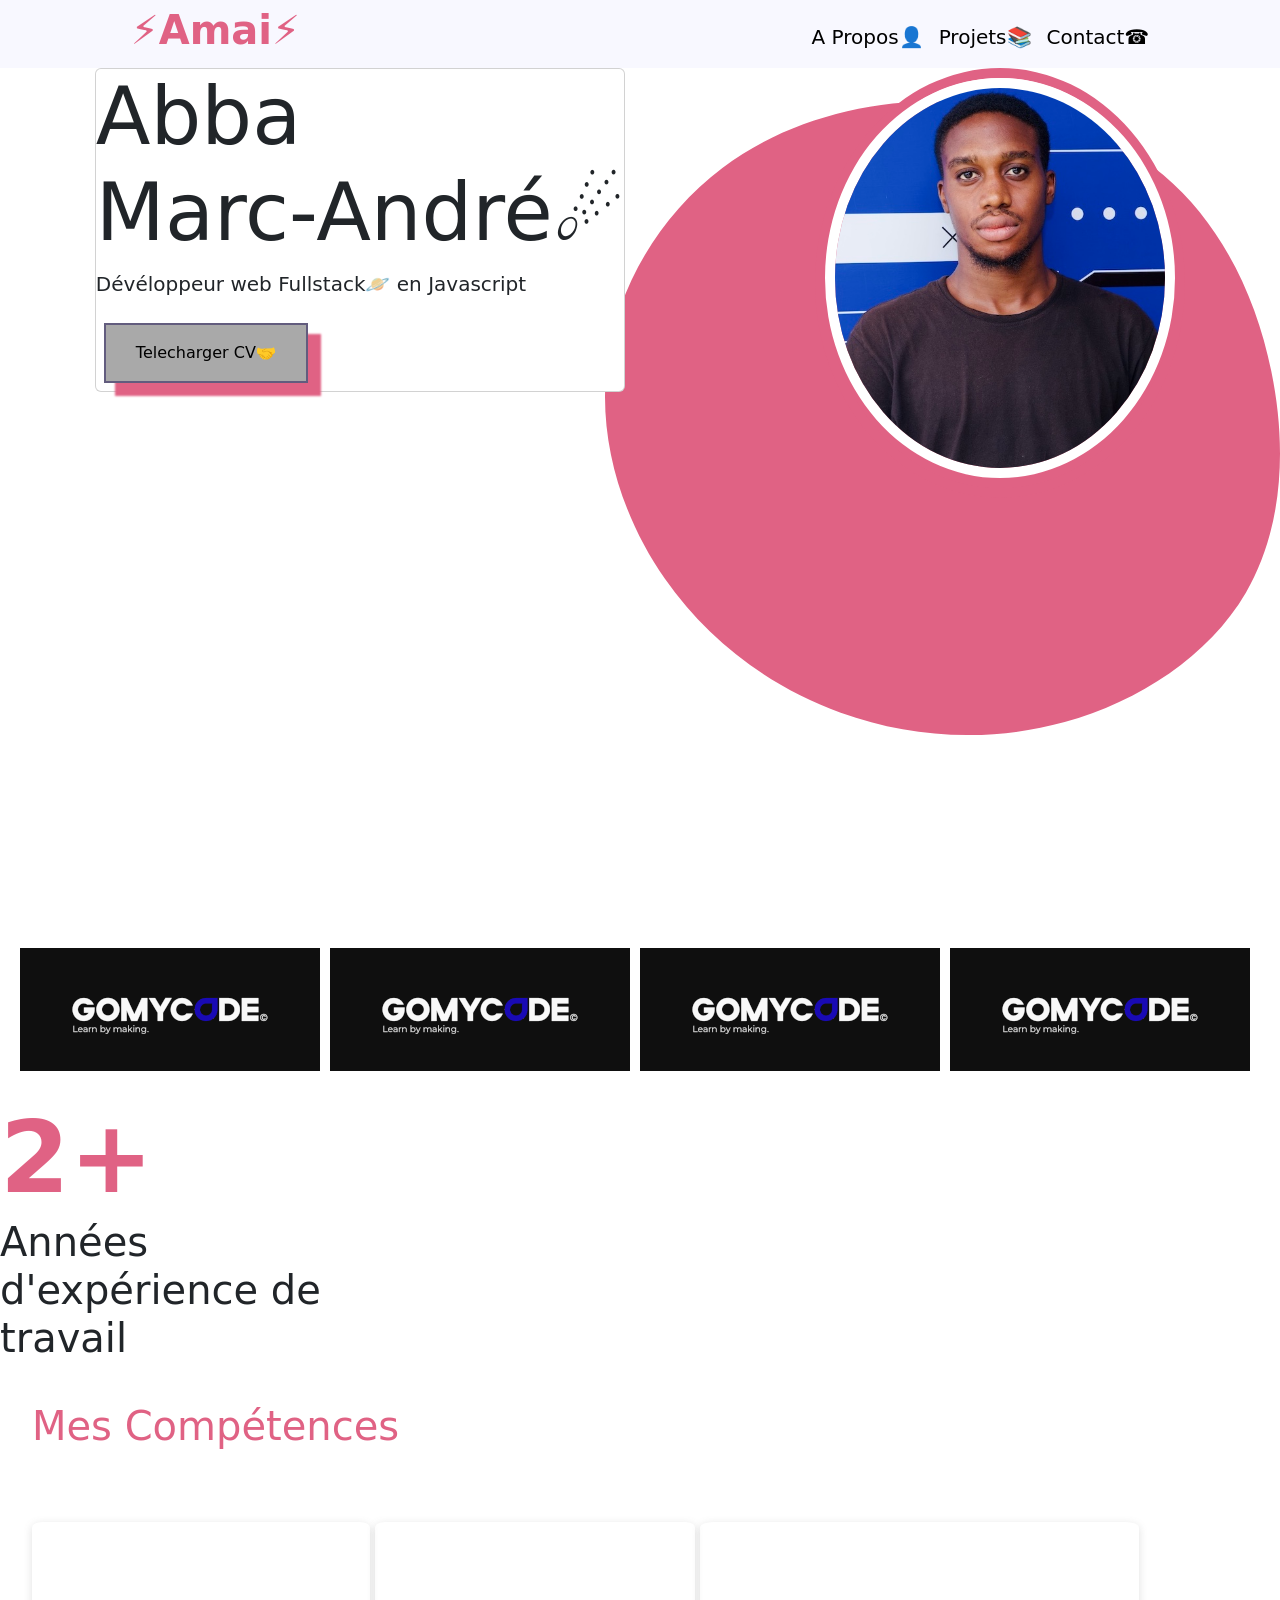
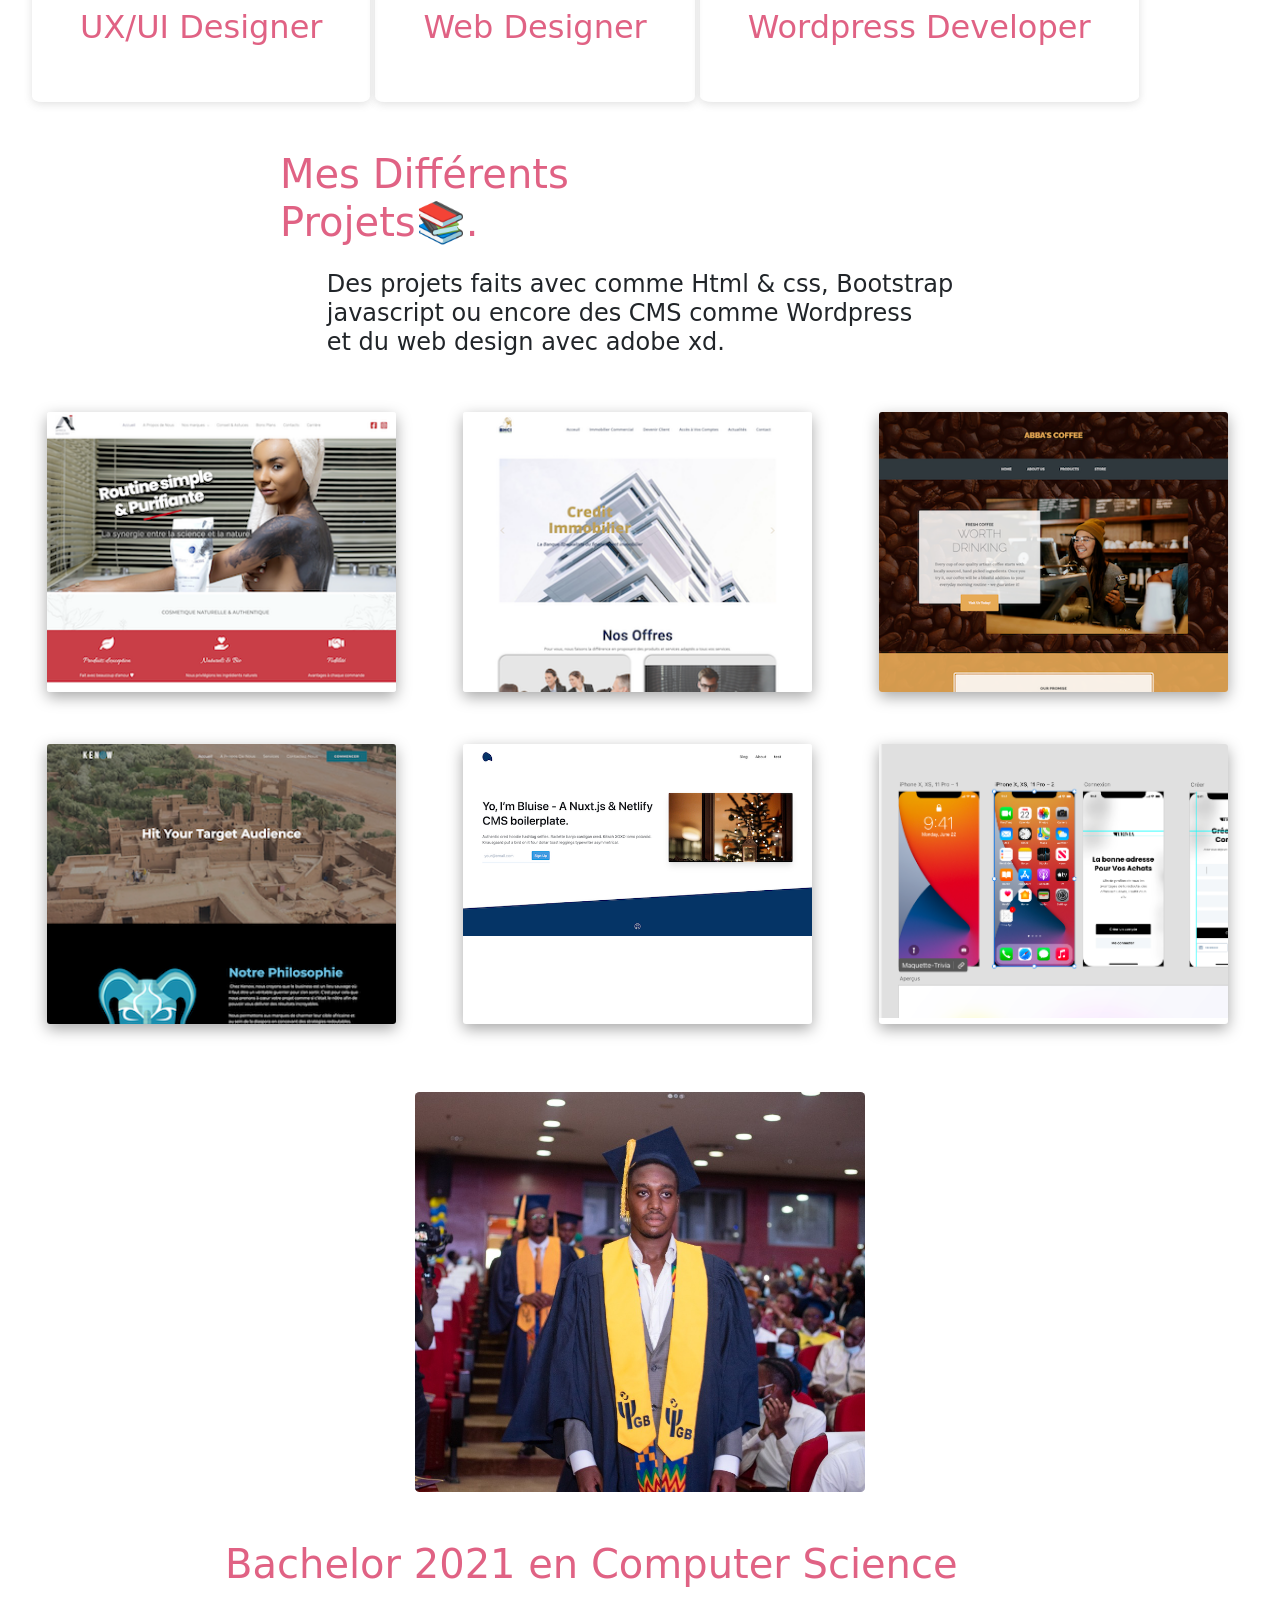
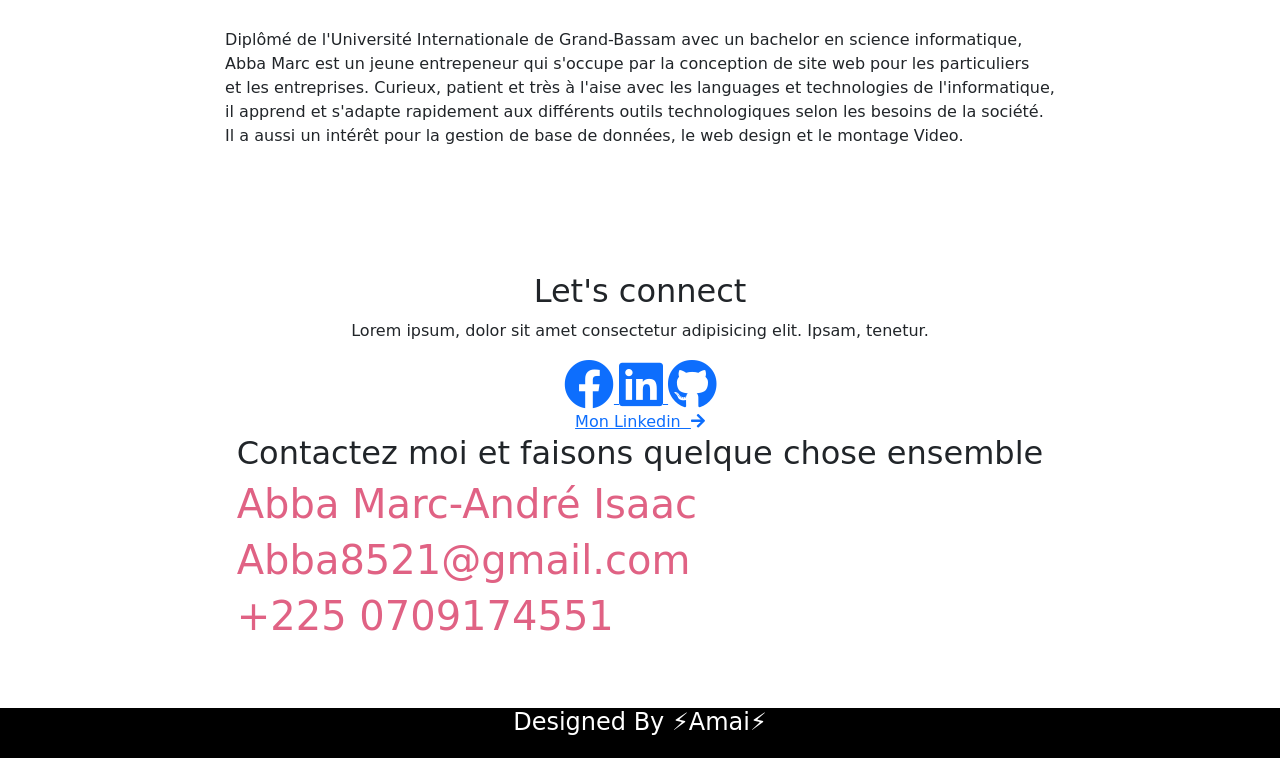
==== commit f76bc31a: "v1" ====
--- a/index.html
+++ b/index.html
@@ -1,413 +1,157 @@
 <!DOCTYPE html>
-<html style="font-size: 16px;">
-  <head>
-    <meta name="viewport" content="width=device-width, initial-scale=1.0">
-    <meta charset="utf-8">
-    <meta name="keywords" content="">
-    <meta name="description" content="">
-    <meta name="page_type" content="np-template-header-footer-from-plugin">
-    <title>Portfolio</title>
-    <link rel="stylesheet" href="nicepage.css" media="screen">
-<link rel="stylesheet" href="Portfolio.css" media="screen">
-    <script class="u-script" type="text/javascript" src="jquery.js" defer=""></script>
-    <script class="u-script" type="text/javascript" src="nicepage.js" defer=""></script>
-    <meta name="generator" content="Nicepage 3.12.1, nicepage.com">
-    <link id="u-theme-google-font" rel="stylesheet" href="https://fonts.googleapis.com/css?family=Roboto:100,100i,300,300i,400,400i,500,500i,700,700i,900,900i|Open+Sans:300,300i,400,400i,600,600i,700,700i,800,800i">
-    <link id="u-page-google-font" rel="stylesheet" href="https://fonts.googleapis.com/css?family=Playfair+Display:400,400i,500,500i,600,600i,700,700i,800,800i,900,900i">
-    
-    
-    
-    
-    
-    
-    
-    
-    
-    
-    
-    <script type="application/ld+json">{
-		"@context": "http://schema.org",
-		"@type": "Organization",
-		"name": "Portfolio",
-		"url": "index.html"
-}</script>
-    <meta property="og:title" content="Portfolio">
-    <meta property="og:type" content="website">
-    <meta name="theme-color" content="#478ac9">
-    <link rel="canonical" href="index.html">
-    <meta property="og:url" content="index.html">
-  </head>
-  <body data-home-page="Portfolio.html" data-home-page-title="Portfolio" class="u-body">
-    <section class="u-align-center u-clearfix u-image u-section-1" id="carousel_c2cf" data-image-width="2250" data-image-height="1500">
-      <div class="u-clearfix u-sheet u-valign-middle-lg u-valign-middle-md u-valign-middle-sm u-valign-middle-xs u-sheet-1">
-        <h2 class="u-custom-font u-font-playfair-display u-text u-text-body-alt-color u-text-1" data-animation-name="flipIn" data-animation-duration="1000" data-animation-delay="0" data-animation-direction="X">Portfolio:<br>Abba Marc-André Isaac
-        </h2>
-        <div class="u-align-center-xs u-container-style u-expanded-width-xs u-group u-palette-1-base u-group-1" data-href="CV.html" data-page-id="213266943" data-target="_blank" data-animation-name="pulse" data-animation-duration="1000" data-animation-delay="0" data-animation-direction="">
-          <div class="u-container-layout u-valign-middle-xs u-container-layout-1">
-            <h4 class="u-align-center u-text u-text-2">Curriculum Vitae</h4>
+<html lang="en">
+
+<head>
+  <meta charset="UTF-8" />
+  <meta http-equiv="X-UA-Compatible" content="IE=edge" />
+  <meta name="viewport" content="width=device-width, initial-scale=1.0" />
+  <title>Portfolio</title>
+   <!-- CSS only -->
+<link href="https://cdn.jsdelivr.net/npm/bootstrap@5.1.3/dist/css/bootstrap.min.css" rel="stylesheet" integrity="sha384-1BmE4kWBq78iYhFldvKuhfTAU6auU8tT94WrHftjDbrCEXSU1oBoqyl2QvZ6jIW3" crossorigin="anonymous">
+  <link rel="stylesheet" href="style.css" />
+  <link rel="stylesheet" href="https://pro.fontawesome.com/releases/v5.10.0/css/all.css"
+    integrity="sha384-AYmEC3Yw5cVb3ZcuHtOA93w35dYTsvhLPVnYs9eStHfGJvOvKxVfELGroGkvsg+p" crossorigin="anonymous" />
+  <style></style>
+</head>
+
+<body>
+  <nav>
+    <logo><a href="">⚡️Amai⚡️</a></logo>
+    <menu>
+      <a href="#Apropos">A Propos👤</a>
+      <a href="#projets">Projets📚</a>
+      <a href="#Contact">Contact☎</a>
+    </menu>
+  </nav>
+  <div class="header">
+    <div class="block-left">
+      <div class="card">
+        <titre>
+          <h1>Abba <br />Marc-André☄️</h1>
+        </titre>
+        <paragraph>
+          <p>Dévéloppeur web Fullstack🪐 en Javascript</p>
+        </paragraph>
+        <a href="sources/CV_Isaac_Abba.pdf"><button>Telecharger CV🤝</button></a>
+      </div>
+    </div>
+    <div class="block-right"><img src="sources/marc.jpeg" alt="" /></div>
+  </div>
+  <div class="gif">
+    <iframe src="sources/go.gif" frameborder="0"></iframe>
+    <iframe src="sources/go.gif" frameborder="0"></iframe>
+    <iframe src="sources/go.gif" frameborder="0"></iframe>
+    <iframe src="sources/go.gif" frameborder="0"></iframe>
+  </div>
+  <main>
+    <div class="content">
+      <div class="left1">
+        <h1><b>2+</b> <br />Années <br />d'expérience de <br />travail</h1>
+      </div>
+      <div class="right2">
+        <div class="title2">
+          <h1>
+            Mes Compétences
+          </h1>
+        </div>
+        <div class="box">
+          <div class="box1">
+            <div class="box-content1">
+              <h2>UX/UI Designer</h2>
+              <h3>Découvrir plus</h3>
+            </div>
           </div>
-        </div>
-        <p class="u-text u-text-body-alt-color u-text-3">Cliquez ici 👆 pour voir mon curriculum vitae (CV)</p>
-      </div>
-    </section>
-    <section class="u-clearfix u-image u-shading u-section-2" id="carousel_3b83" data-image-width="1200" data-image-height="1500">
-      <div class="u-clearfix u-sheet u-valign-middle u-sheet-1">
-        <div class="u-clearfix u-expanded-width u-layout-wrap u-layout-wrap-1">
-          <div class="u-layout">
-            <div class="u-layout-row">
-              <div class="u-container-style u-layout-cell u-size-30 u-layout-cell-1">
-                <div class="u-container-layout u-valign-bottom u-container-layout-1">
-                  <h3 class="u-align-left u-custom-font u-font-playfair-display u-text u-text-1">Biographie</h3>
-                  <p class="u-align-justify u-text u-text-2">Diplômé de l'Université Internationale de Grand-Bassam avec un bachelor en science informatique, Abba Marc est un jeune entrepeneur qui s'occupe par la conception de site web pour les particuliers et les entreprises. Curieux, patient et très à l'aise avec les languages et technologies de l'informatique, il apprend et s'adapte rapidement aux différents outils technologiques selon les besoins de la société.<br>Il a aussi un intérêt pour la gestion de base de données, le web design et le montage Video.<br>
-                  </p>
-                </div>
-              </div>
-              <div class="u-align-justify u-container-style u-layout-cell u-size-30 u-layout-cell-2">
-                <div class="u-container-layout u-container-layout-2">
-                  <img src="images/WhatsAppImage2021-05-02at20.58.35.jpeg" alt="" class="u-border-2 u-border-white u-image u-image-round u-radius-30 u-image-1" data-image-width="768" data-image-height="1024" data-animation-name="tada" data-animation-duration="1000" data-animation-delay="0" data-animation-direction="">
-                </div>
-              </div>
+          <div class="box1">
+            <div class="box-content1">
+              <h2>Web Designer</h2>
+              <h3>Découvrir plus</h3>
+            </div>
+          </div>
+          <div class="box1">
+            <div class="box-content1">
+              <h2>Wordpress Developer</h2>
+              <h3>Découvrir plus</h3>
             </div>
           </div>
         </div>
       </div>
-    </section>
-    <section class="u-black u-clearfix u-section-3" id="carousel_e2d5">
-      <div class="u-clearfix u-sheet u-valign-middle u-sheet-1">
-        <div class="u-clearfix u-expanded-width u-gutter-20 u-layout-wrap u-layout-wrap-1">
-          <div class="u-layout">
-            <div class="u-layout-row">
-              <div class="u-size-60">
-                <div class="u-layout-col">
-                  <div class="u-size-20">
-                    <div class="u-layout-row">
-                      <div class="u-align-center u-container-style u-layout-cell u-size-60 u-layout-cell-1">
-                        <div class="u-container-layout u-container-layout-1">
-                          <h1 class="u-text u-text-1" data-animation-name="zoomIn" data-animation-duration="1000" data-animation-delay="0" data-animation-direction="">Formation</h1>
-                          <p class="u-text u-text-2">(cliquez sur les images pour voir les sites Web)</p>
-                        </div>
-                      </div>
-                    </div>
-                  </div>
-                  <div class="u-size-20">
-                    <div class="u-layout-row">
-                      <div class="u-align-center-sm u-align-center-xs u-align-left-lg u-align-left-md u-align-left-xl u-container-style u-layout-cell u-shape-rectangle u-size-22 u-layout-cell-2">
-                        <div class="u-container-layout u-container-layout-2">
-                          <img alt="" class="u-align-center u-image u-image-round u-preserve-proportions u-radius-23 u-image-1" data-image-width="400" data-image-height="400" src="images/cocodyL.png" data-href="https://dgem.ci/cours-secondaire-methodiste/" data-target="_blank" data-animation-name="bounceIn" data-animation-duration="1000" data-animation-delay="0" data-animation-direction="">
-                        </div>
-                      </div>
-                      <div class="u-align-center u-container-style u-layout-cell u-size-38 u-layout-cell-3">
-                        <div class="u-container-layout u-valign-top u-container-layout-3"><span class="u-icon u-icon-circle u-palette-1-base u-spacing-10 u-icon-1" data-href="https://dgem.ci/cours-secondaire-methodiste/" data-animation-name="pulse" data-animation-duration="1000" data-animation-delay="0" data-animation-direction="" data-target="_blank"><svg class="u-svg-link" preserveAspectRatio="xMidYMin slice" viewBox="0 0 512.04 512.04" style=""><use xmlns:xlink="http://www.w3.org/1999/xlink" xlink:href="#svg-98fb"></use></svg><svg class="u-svg-content" viewBox="0 0 512.04 512.04" id="svg-98fb"><g><path d="m232.631 248.21c-8.588 8.588-8.588 22.563 0 31.151 8.587 8.588 22.562 8.589 31.152 0 8.588-8.588 8.588-22.563 0-31.151-8.59-8.589-22.564-8.589-31.152 0zm20.545 10.606c2.74 2.74 2.74 7.199 0 9.938-2.74 2.74-7.198 2.74-9.938 0s-2.74-7.198 0-9.938 7.197-2.74 9.938 0z"></path><path d="m134.046 512.04c7.656 0 13.977-2.263 18.585-6.872 1.517-1.516-2.655 3.765 64.231-83.564v.839c0 6.589 7.395 10.504 12.839 6.788l17.338-11.814c.709-.483 1.625-.483 2.334 0l17.333 11.812c5.448 3.718 12.844-.193 12.844-6.785v-19.754l8.481 17.836c2.82 5.938 11.169 6.328 14.512.619l10.583-18.115c.434-.741 1.256-1.136 2.109-1.002l20.734 3.225c6.515 1.002 11.506-5.69 8.677-11.645l-36.165-76.053c2.59-3.712 6.059-6.691 10.181-8.719l8.15-4.008c5.461-2.685 7.892-9.061 5.765-14.646 20.435-19.062 41.977-37.288 64.121-54.248 114.606-87.778 106.953-81.789 108.478-83.313 9.655-9.654 9.022-27.036-1.726-49.117.74-5.306-.236-12.473-4.596-22.108-1.708-3.773-6.15-5.448-9.925-3.741-3.774 1.708-5.449 6.151-3.741 9.925 4.646 10.265 3.534 14.732 2.773 15.492-.037.037-.078.072-.127.108-9.082 6.625-30.382 1.554-55.538-12.879l3.305-3.304c3.889-3.891 3.93-10.276.089-14.237-10.821-11.145-19.349-22.97-24.013-33.297-4.62-10.231-3.509-14.685-2.756-15.438.121-.121.269-.228.442-.321.349-.089.691-.203 1.023-.341 6.029-1.147 25.906 6.039 49.054 29.187 2.449 2.45 4.825 4.977 7.063 7.512 2.74 3.105 7.48 3.4 10.586.659s3.4-7.481.658-10.586c-2.441-2.766-5.032-5.521-7.7-8.19-20.033-20.038-45.066-35.47-61.477-33.365-22.12-10.785-39.532-11.434-49.198-1.766-.765.765-1.514 1.628-2.219 2.599-87.258 113.927-86.134 112.673-96.988 126.006-4.02 4.938-.414 12.235 5.812 12.235 2.179 0 4.339-.944 5.821-2.765 11.132-13.674 10.975-13.695 82.453-107.018 1.122 4.383 2.677 8.663 4.437 12.789 12.071 28.295 38.063 57.495 62.015 77.043-93.143 71.339-108.134 82.093-136.029 106.384-8.553-10.485-21.07-16.735-34.595-17.269-6.604-8.286-12.778-16.991-18.422-25.972 5.524-5.899 11.001-11.91 16.331-17.927 2.747-3.1 2.46-7.84-.64-10.587-3.101-2.747-7.841-2.46-10.587.64-4.884 5.513-9.894 11.022-14.949 16.441-5.608-2.137-11.972.328-14.646 5.765l-4.008 8.15c-3.026 6.153-8.225 10.879-14.637 13.309l-4.899 1.856c-6.258 2.369-9.214 9.47-6.6 15.54-19.699 18.236-40.437 35.716-61.717 52.015-113.866 87.209-106.987 81.819-108.48 83.313-9.148 9.147-9.031 25.537.33 46.148 22.164 48.807 88.153 106.531 126.891 106.531zm123.775-107.019c-5.84-3.98-13.389-3.979-19.228 0l-6.731 4.586v-42.815c0-4.142-3.358-7.5-7.5-7.5s-7.5 3.358-7.5 7.5v30.142c-79.247 103.468-74.402 97.192-74.837 97.627-5.547 5.546-24.25 2.048-49.048-14.545l123.885-161.751v13.527c0 4.142 3.358 7.5 7.5 7.5s7.5-3.358 7.5-7.5v-23.914c10.107 3.729 21.738 4.041 32.689 0v101.729zm59.722-17.815c-6.987-1.089-13.801 2.156-17.366 8.257l-4.108 7.032-16.517-34.734v-68.916c.837-.749 1.61-1.492 2.352-2.255l43.686 91.868zm-16.084-84.423-9.889-20.796c.416-.995.796-2.002 1.141-3.018 7.124 5.346 14.501 10.386 22.055 15.067-4.464 2.196-8.372 3.998-13.307 8.747zm191.901-184.965c5.129 13.35 4.145 21.263 1.212 24.195-3.647 3.649-13.701 3.651-28.897-3.175zm-71.711-38.081-2.434 2.433c-11.352-7.584-22.911-16.627-34.167-26.712l11.03-14.527c4.616 12.528 14.317 26.565 25.571 38.806zm-27.475-61.104-20.141 26.527c-.784-.765-1.566-1.534-2.345-2.308-4.808-12.012-5.484-21.658-1.71-25.432 2.932-2.931 10.845-3.917 24.196 1.213zm6.625 68.946c18.228 13.347 42.815 28.115 65.109 32.249l-14.789 11.229c-18.306-11.217-36.212-27.283-50.32-43.478zm32.28 49.538c11.947 8.428 26.967 17.056 41.013 20.648l-86.512 66.26c-22.962 17.587-45.289 36.511-66.434 56.311-8.979-5.643-17.683-11.817-25.971-18.421-.195-4.941-1.163-9.857-2.903-14.548 28.835-25.289 42.418-34.894 140.807-110.25zm-162.226 149.315c-12.486 12.487-32.806 12.487-45.293 0-12.487-12.488-12.487-32.806 0-45.294 12.487-12.487 32.806-12.488 45.293 0 12.489 12.488 12.489 32.807 0 45.294zm-77.019-65.769c9.981-3.781 18.072-11.138 22.783-20.716l1.339-2.722c4.682 7.555 9.722 14.933 15.067 22.056-11.879 4.031-21.205 12.516-26.55 22.82-4.978-6.872-9.529-13.789-13.836-20.985zm-176.403 149.305c.436-.435-6.418 4.851 106.993-82.012 20.829-15.953 41.147-33.019 60.505-50.812 5.1 7.93 10.594 15.649 16.409 23.053-.988 13.028 3.413 26.392 13.205 36.426l-133.701 174.568c-7.209-5.658-14.313-11.978-21.188-18.853-38.028-38.029-50.408-74.186-42.223-82.37z"></path>
-</g></svg></span>
-                          <h5 class="u-text u-text-3">Baccalaureat scientifique</h5>
-                          <p class="u-text u-text-4">Obtention du Baccalaureat Scientifique serie D au Cours Secondaire Methodiste (CSM) de cocody</p>
-                        </div>
-                      </div>
-                    </div>
-                  </div>
-                  <div class="u-size-20">
-                    <div class="u-layout-row">
-                      <div class="u-container-style u-layout-cell u-size-22 u-layout-cell-4" data-href="https://iugb.org/" data-target="_blank">
-                        <div class="u-container-layout u-container-layout-4">
-                          <img class="u-image u-image-round u-radius-31 u-image-2" src="images/telechargement.jpeg" data-image-width="217" data-image-height="233" data-href="https://iugb.org/" data-target="_blank" data-animation-name="bounceIn" data-animation-duration="1000" data-animation-delay="0" data-animation-direction="">
-                        </div>
-                      </div>
-                      <div class="u-align-center u-container-style u-layout-cell u-size-38 u-layout-cell-5">
-                        <div class="u-container-layout u-container-layout-5"><span class="u-icon u-icon-circle u-palette-1-base u-spacing-10 u-icon-2" data-href="https://iugb.org/" data-target="_blank" data-animation-name="pulse" data-animation-duration="1000" data-animation-delay="0" data-animation-direction=""><svg class="u-svg-link" preserveAspectRatio="xMidYMin slice" viewBox="0 0 60 60" style=""><use xmlns:xlink="http://www.w3.org/1999/xlink" xlink:href="#svg-eb64"></use></svg><svg class="u-svg-content" viewBox="0 0 60 60" id="svg-eb64"><g id="Page-1" fill="none" fill-rule="evenodd"><g id="001---Degree" fill="currentColor" fill-rule="nonzero"><path id="Shape" d="m58.669 10.118-27.99-10c-.4419711-.15600345-.9240289-.15600345-1.366 0l-27.983 10c-.79312091.2858868-1.32179815 1.038427-1.32179815 1.8815s.52867724 1.5956132 1.32179815 1.8815l13.67 4.884v6.235c0 3.888 13.465 4 15 4s15-.112 15-4v-6.235l3-1.065v2.3c0 1.1045695.8954305 2 2 2h2c1.1045695 0 2-.8954305 2-2v-3c-.0029839-.4630681-.1146467-.9189675-.326-1.331l5-1.788c.7931209-.2858868 1.3217981-1.038427 1.3217981-1.8815s-.5286772-1.5956132-1.3217981-1.8815zm-15.669 12.682c-3.809-1.734-11.835-1.8-13-1.8s-9.191.066-13 1.8v-8.712c.6-.77 5.316-2.088 13-2.088s12.4 1.318 13 2.088zm-13 4.2c-7.4 0-12.047-1.222-12.916-2 .869-.778 5.518-2 12.916-2s12.047 1.222 12.916 2c-.869.778-5.516 2-12.916 2zm18.469-11.595-3.469 1.237v-2.642c0-3.888-13.465-4-15-4s-15 .112-15 4v2.641l-13-4.641 28.014-10 19.986 7.142v5.042c-.6323143.2247022-1.1712592.6545205-1.531 1.221zm3.531 4.595h-2v-3c0-.5522847.4477153-1 1-1s1 .4477153 1 1zm0-5.856v-4.287l6 2.143z"></path><path id="Shape" d="m57 31c-.0600315-.0001773-.1199516.0051787-.179.016-8.8726728 1.3794293-17.8419311 2.0429022-26.821 1.984-8.9790689.0589022-17.9483272-.6045707-26.821-1.984-.05914563-.0100897-.11900255-.01544-.179-.016-.7 0-3 .793-3 11s2.3 11 3 11c.06004793-.0012711.11990124-.0072899.179-.018 6.81770028-1.0799035 13.6994144-1.7072753 20.6-1.878l-1.952 4.682c-.2998992.7496857-.1175748 1.6062533.4616424 2.168815s1.4407385.7198238 2.1813576.398185l.765-.327.331.761c.3126556.7378909 1.0376093 1.2160686 1.839 1.213h.025c.8073899-.0062972 1.5312063-.4991084 1.833-1.248l1.737-4.158 1.731 4.142c.2991288.7559362 1.0260752 1.2555882 1.839 1.264h.03c.7959636.0032667 1.5169852-.4690182 1.832-1.2l.334-.767.753.323c.7438278.3283499 1.6125382.1719295 2.195116-.3952535.5825777-.5671831.7622009-1.4313941.453884-2.1837465l-1.914-4.59c6.2216086.2202879 12.4238858.8214132 18.572 1.8.0574962.0095142.1157284.0138649.174.013.7 0 3-.793 3-11s-2.3-11-3-11zm-23.8 3.97c.4152824 1.5269614.6571423 3.0958635.721 4.677-2.2674172-1.0543305-4.9267377-.8071562-6.961.647-.0511494-1.7957543-.2812886-3.5819291-.687-5.332 1.2113333.0253333 2.4536667.038 3.727.038 1.093 0 2.154-.012 3.2-.03zm-2.2 16.03c-2.7614237 0-5-2.2385763-5-5s2.2385763-5 5-5 5 2.2385763 5 5c-.0033061 2.7600532-2.2399468 4.9966939-5 5zm-28-17.5c.76621595 2.7654906 1.10347504 5.6321928 1 8.5.10347504 2.8678072-.23378405 5.7345094-1 8.5-.76621595-2.7654906-1.10347504-5.6321928-1-8.5-.10347504-2.8678072.23378405-5.7345094 1-8.5zm2.02 17.17c.547-1.586.98-4.24.98-8.67s-.433-7.084-.981-8.672c6.3545916.8776191 12.7525318 1.4060792 19.165 1.583.5997869 2.3136583.8744249 4.6995763.816 7.089 0 .145 0 .283-.006.422-1.2000273 1.9915849-1.3209621 4.4523451-.322 6.552l-.044.106c-6.5607744.16081-13.1072151.6923244-19.608 1.592zm22.387 7.33-.73-1.68c-.219556-.5044532-.80536-.7368087-1.311-.52l-1.683.744 2.345-5.622c.9627521.9755678 2.1909675 1.6467048 3.532 1.93zm9.227-2.2c-.50564-.2168087-1.091444.0155468-1.311.52l-.74 1.663-2.144-5.133c1.342076-.2834163 2.5713104-.9548878 3.535-1.931l2.34 5.6zm20.166-4.85c-6.4246827-.9887912-12.9030696-1.5898786-19.4-1.8l-.071-.172c1.2576047-2.6500536.718457-5.8041476-1.348-7.886-.0077336-2.0738531-.24722-4.1403459-.714-6.161 7.2107886-.1614607 14.4035315-.7901117 21.533-1.882.464.788 1.2 3.905 1.2 8.951s-.741 8.162-1.2 8.95z"></path>
-</g>
-</g></svg></span>
-                          <h5 class="u-text u-text-5">BACHELOR EN SCIENCE INFORMATIQUE</h5>
-                          <p class="u-text u-text-6">Obtention du Bachelor en Science informatique a l'université Internationale de Grand-Bassam.&nbsp;</p>
-                        </div>
-                      </div>
-                    </div>
-                  </div>
-                </div>
-              </div>
+    </div>
+  </main>
+  <div class="section">
+    <div class="sec1">
+      <h1>Mes Différents <br />Projets📚.</h1>
+    </div>
+    <div class="sec2">
+      <div class="se1">
+        <h4>
+          Des projets faits avec comme Html & css, Bootstrap<br>javascript ou encore des CMS comme Wordpress<br> et du web design avec adobe xd.          <br />
+        </h4>
+      </div>
+     
+    </div>
+  </div>
+  <div class="article" id="projets">
+    <div class="article1">
+      <div class="pic1"><a href="https://zulumedia.fr/ai/" target="_blank"><img src="sources/image1-hover.png" alt="" /></a></div>
+      <div class="pic1"><a href="http://capstoneabba.epizy.com/?i=1" target="_blank"><img src="sources/image2-hover.png" alt="" /></a></div>
+      <div class="pic1"><a href="https://abba.bss.design/" target="_blank"><img src="sources/coffee.png" alt="" /></a></div>
+    </div>
+    <div class="article2">
+      <div class="pic1"><a href="https://kenow.ci/" target="_blank"><img src="sources/image4-hover.png" alt="" /></a></div>
+      <div class="pic2"><a href="https://abbam1.netlify.app/" target="_blank"><img src="sources/reactjs.png" alt="" /></a></div>
+      <div class="pic2"><a href="https://xd.adobe.com/view/c1b4fb3a-06ce-4c3f-bf9e-5df28cf969e8-94e7/?fullscreen" target="_blank"><img src="sources/webdesign.png" alt="" /></a></div>
+    </div>
+  </div>
+
+  <div class="pac" id="Apropos">
+    <div class="m1"><img src="sources/day.jpg" alt="" width="450px" height="400px"></div>
+    <div class="m2">
+      <div class="n1">
+        <h1>Bachelor 2021 en Computer Science</h1>
+        </h1>
+      </div>
+      <div class="n2">
+        <p>Diplômé de l'Université Internationale de Grand-Bassam avec un bachelor en science informatique,<br> Abba Marc est un jeune entrepeneur qui s'occupe par la conception de site web pour les particuliers <br> et les entreprises. Curieux, patient et très à l'aise avec les languages et technologies de l'informatique,<br> il apprend et s'adapte rapidement aux différents outils technologiques selon les besoins de la société.
+          <br> Il a aussi un intérêt pour la gestion de base de données, le web design et le montage Video.</p>
+      </div>
+      
+    </div>
+  </div>
+  
+  <footer>
+    <div class="container" id="Contact">
+        <div class="footer-left">
+            <h2>Let's connect</h2>
+            <p>Lorem ipsum, dolor sit amet consectetur adipisicing elit.  Ipsam, tenetur.</p>
+
+            <div class="icons">
+                <a href="https://www.facebook.com/AMAI.8/" target="_blank">
+                    <i class="fab fa-facebook"></i>
+                </a>
+                <a href="https://www.linkedin.com/in/isaac-abba/" target="_blank">
+                    <i class="fab fa-linkedin"></i>
+                </a>
+                <a href="https://github.com/" target="_blank">
+                    <i class="fab fa-github"></i>
+                </a>
             </div>
-          </div>
+
+            <a href="https://www.linkedin.com/in/isaac-abba/">Mon Linkedin &nbsp;<i class="fas fa-arrow-right"></i></a></h4>
         </div>
-      </div>
-    </section>
-    <section class="u-black u-clearfix u-section-4" id="carousel_1a3b">
-      <div class="u-clearfix u-sheet u-sheet-1">
-        <div class="u-clearfix u-expanded-width u-gutter-20 u-layout-wrap u-layout-wrap-1">
-          <div class="u-layout">
-            <div class="u-layout-row">
-              <div class="u-size-60">
-                <div class="u-layout-col">
-                  <div class="u-size-20">
-                    <div class="u-layout-row">
-                      <div class="u-align-center u-container-style u-layout-cell u-size-60 u-layout-cell-1">
-                        <div class="u-container-layout u-container-layout-1">
-                          <h1 class="u-align-center u-text u-text-1" data-animation-name="zoomIn" data-animation-duration="1000" data-animation-delay="0" data-animation-direction="">Certificats et experience professionelle</h1>
-                        </div>
-                      </div>
-                    </div>
-                  </div>
-                  <div class="u-size-20">
-                    <div class="u-layout-row">
-                      <div class="u-align-center-sm u-align-center-xs u-align-left-lg u-align-left-md u-align-left-xl u-container-style u-layout-cell u-shape-rectangle u-size-22 u-layout-cell-2">
-                        <div class="u-container-layout u-valign-bottom u-container-layout-2">
-                          <img alt="" class="u-image u-image-round u-preserve-proportions u-radius-23 u-image-1" data-image-width="712" data-image-height="484" src="images/fcc_primary_small.jpeg" data-href="freecodecamp.org" data-target="_blank" data-animation-name="rubberBand" data-animation-duration="1000" data-animation-delay="0" data-animation-direction="">
-                        </div>
-                      </div>
-                      <div class="u-align-center u-container-style u-layout-cell u-size-38 u-layout-cell-3">
-                        <div class="u-container-layout u-valign-top u-container-layout-3"><span class="u-icon u-icon-circle u-palette-1-base u-spacing-10 u-icon-1" data-href="https://www.freecodecamp.org/certification/abbam1/responsive-web-design" data-target="_blank"><svg class="u-svg-link" preserveAspectRatio="xMidYMin slice" viewBox="0 0 512 512" style=""><use xmlns:xlink="http://www.w3.org/1999/xlink" xlink:href="#svg-93b8"></use></svg><svg class="u-svg-content" viewBox="0 0 512 512" id="svg-93b8"><g><path d="m494.5 34.936h-477c-9.649 0-17.5 7.851-17.5 17.5v61.595c0 9.697 15 9.697 15 0v-61.595c0-1.378 1.121-2.5 2.5-2.5h477c1.379 0 2.5 1.122 2.5 2.5v365.739c0 1.378-1.121 2.5-2.5 2.5h-96.112v-15.606h75.434c4.143 0 7.5-3.358 7.5-7.5v-78.539c0-9.697-15-9.697-15 0v71.039h-67.934v-33.277c.244.021.49.042.721.063 6.226.547 13.97 1.228 19.335-4.147 5.359-5.369 4.681-13.121 4.136-19.35-.587-6.685.045-8.515 5.183-12.786 13.229-11 13.475-22.778 0-33.98-5.138-4.274-5.767-6.102-5.183-12.788 1.468-16.777-6.368-24.999-23.471-23.496-6.675.586-8.486-.048-12.742-5.187-10.983-13.26-22.769-13.505-33.956 0-4.256 5.138-6.066 5.775-12.741 5.187-16.789-1.475-24.97 6.405-23.472 23.496.584 6.687-.045 8.514-5.183 12.788-13.229 10.999-13.474 22.779 0 33.98 5.138 4.274 5.767 6.102 5.183 12.788-1.575 17.969 7.007 24.917 24.19 23.433v33.278h-294.709v-309.53h420.643v198.489c0 9.697 15 9.697 15 0v-205.989c0-4.142-3.357-7.5-7.5-7.5h-435.643c-4.143 0-7.5 3.358-7.5 7.5v324.528c0 4.142 3.357 7.5 7.5 7.5h302.209v15.606h-322.888c-1.379 0-2.5-1.122-2.5-2.5v-266.145c0-9.697-15-9.697-15 0v266.145c0 9.649 7.851 17.5 17.5 17.5h322.888v33.95c1.068 6.164 4.623 8.431 10.663 6.8l18.337-8.529 18.337 8.529c4.537 2.11 10.663-1.225 10.663-6.8v-33.95h96.112c9.649 0 17.5-7.851 17.5-17.5v-365.739c0-9.65-7.851-17.5-17.5-17.5zm-156.145 306.975c-7.508.661-7.872.259-7.216-7.245 1.008-11.517-1.641-18.237-10.536-25.631-6.086-5.061-6.085-5.85 0-10.911 8.895-7.394 11.545-14.114 10.536-25.63-.656-7.505-.292-7.903 7.216-7.246 11.518 1.015 18.229-1.654 25.606-10.561 5.041-6.084 5.812-6.084 10.853 0 7.379 8.907 14.088 11.572 25.606 10.561 7.509-.661 7.872-.259 7.216 7.245-1.008 11.517 1.641 18.236 10.536 25.63 6.085 5.061 6.088 5.852-.001 10.912-8.895 7.395-11.545 14.112-10.536 25.629.659 7.504.293 7.907-7.214 7.247-4.711-.414-10.055-.884-14.759 1.07-4.553 1.891-7.754 5.754-10.849 9.491-1.458 1.76-4.119 4.973-5.427 5.548-1.307-.575-3.968-3.788-5.426-5.548-3.095-3.736-6.295-7.6-10.849-9.491-4.854-1.48-9.773-1.837-14.756-1.07zm34.196 110.914c-2.006-.933-4.32-.933-6.326 0l-10.837 5.041v-92.349c3.559 3.913 7.95 7.546 14 7.546s10.441-3.632 14-7.545v92.348z"></path><path d="m97.263 143.321h258.547c9.697 0 9.697-15 0-15h-258.547c-9.698 0-9.698 15 0 15z"></path><path d="m422.237 181.439c0-4.142-3.357-7.5-7.5-7.5h-317.474c-9.697 0-9.697 15 0 15h317.475c4.142 0 7.499-3.358 7.499-7.5z"></path><path d="m285.137 227.056c0-4.142-3.357-7.5-7.5-7.5h-180.374c-9.697 0-9.697 15 0 15h180.374c4.142 0 7.5-3.358 7.5-7.5z"></path><path d="m186.651 331.598c-4.089.007-8.179.012-12.268.015-7.867.006-12.198-2.091-13.805-10.433-1.467-7.615-12.451-6.645-14.464 0-.891 2.943-5.391 11.368-9.322 10.679-2.083-.365-2.993-3.578-3.763-5.242-1.499-3.239-2.591-6.672-3.526-10.112-3.948-14.534-4.736-29.709-7.206-44.517-1.432-8.587-14.521-6.159-14.732 1.994-.672 25.971-4.918 51.586-14.164 75.929-3.431 9.033 11.064 12.939 14.464 3.988 3.565-9.386 6.395-18.997 8.591-28.751 1.178 3.554 2.583 7.04 4.298 10.431 4.38 8.656 13.313 13.777 22.871 9.927 3.411-1.374 6.523-3.776 9.172-6.699 7.096 8.183 17.653 7.812 27.502 7.8 14.847-.019 29.694-.054 44.542-.095 9.651-.027 9.669-15.027 0-15-12.73.036-25.46.065-38.19.086z"></path><path d="m369.388 332.874c16.153 0 29.295-13.141 29.295-29.294s-13.142-29.294-29.295-29.294c-16.152 0-29.294 13.142-29.294 29.294s13.141 29.294 29.294 29.294zm0-43.588c7.882 0 14.295 6.413 14.295 14.294s-6.413 14.294-14.295 14.294-14.294-6.412-14.294-14.294 6.412-14.294 14.294-14.294z"></path>
-</g></svg></span>
-                          <h5 class="u-text u-text-2">RESPONSIVE WEB DESIGN</h5>
-                          <p class="u-text u-text-3">Voir le Certificat de Responsive Web Design sur&nbsp;&nbsp;<a href="https://www.freecodecamp.org/certification/abbam1/responsive-web-design" target="_blank" class="u-active-none u-border-none u-btn u-button-style u-hover-none u-none u-text-palette-1-base u-btn-1">freecodecamp.org</a>
-                          </p>
-                        </div>
-                      </div>
-                    </div>
-                  </div>
-                  <div class="u-size-20">
-                    <div class="u-layout-row">
-                      <div class="u-container-style u-image u-image-contain u-layout-cell u-size-22 u-image-2" data-image-width="1200" data-image-height="630" data-href="https://www.datacamp.com/" data-target="_blank" data-animation-name="rubberBand" data-animation-duration="1000" data-animation-delay="0" data-animation-direction="">
-                        <div class="u-container-layout u-container-layout-4"></div>
-                      </div>
-                      <div class="u-align-center u-container-style u-layout-cell u-size-38 u-layout-cell-5">
-                        <div class="u-container-layout u-container-layout-5"><span class="u-align-center u-icon u-icon-circle u-palette-1-base u-spacing-10 u-icon-2" data-href="https://www.datacamp.com/statement-of-accomplishment/course/110256d54798c5d48fa086a10f7c53f8cf4ca968" data-target="_blank"><svg class="u-svg-link" preserveAspectRatio="xMidYMin slice" viewBox="0 0 47 47" style=""><use xmlns:xlink="http://www.w3.org/1999/xlink" xlink:href="#svg-dff3"></use></svg><svg class="u-svg-content" viewBox="0 0 47 47" x="0px" y="0px" id="svg-dff3" style="enable-background:new 0 0 47 47;"><g><g id="Layer_1_2_"><g><path d="M6.12,38.52V5.136h26.962v28.037l5.137-4.243V2.568C38.219,1.15,37.07,0,35.652,0h-32.1C2.134,0,0.985,1.15,0.985,2.568     v38.519c0,1.418,1.149,2.568,2.567,2.568h22.408L22.33,38.52H6.12z"></path><path d="M45.613,27.609c-0.473-0.446-1.2-0.467-1.698-0.057l-11.778,9.734l-7.849-4.709c-0.521-0.312-1.188-0.219-1.603,0.229     c-0.412,0.444-0.457,1.117-0.106,1.613l8.506,12.037c0.238,0.337,0.625,0.539,1.037,0.543c0.004,0,0.008,0,0.012,0     c0.408,0,0.793-0.193,1.035-0.525l12.6-17.173C46.149,28.78,46.084,28.055,45.613,27.609z"></path><path d="M27.306,8.988H11.897c-1.418,0-2.567,1.15-2.567,2.568s1.149,2.568,2.567,2.568h15.408c1.418,0,2.566-1.15,2.566-2.568     S28.724,8.988,27.306,8.988z"></path><path d="M27.306,16.691H11.897c-1.418,0-2.567,1.15-2.567,2.568s1.149,2.568,2.567,2.568h15.408c1.418,0,2.566-1.149,2.566-2.568     C29.874,17.841,28.724,16.691,27.306,16.691z"></path><path d="M27.306,24.395H11.897c-1.418,0-2.567,1.15-2.567,2.568s1.149,2.568,2.567,2.568h15.408c1.418,0,2.566-1.15,2.566-2.568     C29.874,25.545,28.724,24.395,27.306,24.395z"></path>
-</g>
-</g>
-</g></svg></span>
-                          <h5 class="u-text u-text-4">Introduction to SQL</h5>
-                          <p class="u-text u-text-5">Certificate of completion du cours introduction to sql sur <a href="https://www.datacamp.com/statement-of-accomplishment/course/110256d54798c5d48fa086a10f7c53f8cf4ca968" class="u-active-none u-border-none u-btn u-button-link u-button-style u-hover-none u-none u-text-palette-1-base u-btn-2">datacamp.org</a>
-                          </p>
-                        </div>
-                      </div>
-                    </div>
-                  </div>
-                </div>
-              </div>
-            </div>
-          </div>
+        <!-- ***** -->
+        <div class="footer-right">
+            <h2>Contactez moi et faisons quelque chose ensemble</h2>
+
+            <form action="#">
+              <h1>Abba Marc-André Isaac</h1>
+              <h1 >Abba8521@gmail.com</h1>
+              <h1>+225 0709174551</h1>
+            </form>
         </div>
-        <div class="u-clearfix u-gutter-76 u-layout-wrap u-layout-wrap-2">
-          <div class="u-layout">
-            <div class="u-layout-row">
-              <div class="u-size-60">
-                <div class="u-layout-row">
-                  <div class="u-align-center-sm u-align-center-xs u-align-left-lg u-align-left-md u-align-left-xl u-container-style u-image u-layout-cell u-shape-rectangle u-size-23 u-image-3" data-image-width="1600" data-image-height="1140" data-href="http://www.computec.ci/" data-target="_blank" data-animation-name="rubberBand" data-animation-duration="1000" data-animation-delay="0" data-animation-direction="">
-                    <div class="u-container-layout u-valign-bottom u-container-layout-6"></div>
-                  </div>
-                  <div class="u-align-center u-container-style u-layout-cell u-size-37 u-layout-cell-7">
-                    <div class="u-container-layout u-valign-top u-container-layout-7"><span class="u-align-center u-icon u-icon-circle u-palette-1-base u-spacing-10 u-icon-3" data-href="Computec.html" data-page-id="38218501" data-target="_blank"><svg class="u-svg-link" preserveAspectRatio="xMidYMin slice" viewBox="0 0 60 60" style=""><use xmlns:xlink="http://www.w3.org/1999/xlink" xlink:href="#svg-a8e6"></use></svg><svg class="u-svg-content" viewBox="0 0 60 60" id="svg-a8e6"><g id="Page-1" fill="none" fill-rule="evenodd"><g id="001---Degree" fill="currentColor" fill-rule="nonzero"><path id="Shape" d="m58.669 10.118-27.99-10c-.4419711-.15600345-.9240289-.15600345-1.366 0l-27.983 10c-.79312091.2858868-1.32179815 1.038427-1.32179815 1.8815s.52867724 1.5956132 1.32179815 1.8815l13.67 4.884v6.235c0 3.888 13.465 4 15 4s15-.112 15-4v-6.235l3-1.065v2.3c0 1.1045695.8954305 2 2 2h2c1.1045695 0 2-.8954305 2-2v-3c-.0029839-.4630681-.1146467-.9189675-.326-1.331l5-1.788c.7931209-.2858868 1.3217981-1.038427 1.3217981-1.8815s-.5286772-1.5956132-1.3217981-1.8815zm-15.669 12.682c-3.809-1.734-11.835-1.8-13-1.8s-9.191.066-13 1.8v-8.712c.6-.77 5.316-2.088 13-2.088s12.4 1.318 13 2.088zm-13 4.2c-7.4 0-12.047-1.222-12.916-2 .869-.778 5.518-2 12.916-2s12.047 1.222 12.916 2c-.869.778-5.516 2-12.916 2zm18.469-11.595-3.469 1.237v-2.642c0-3.888-13.465-4-15-4s-15 .112-15 4v2.641l-13-4.641 28.014-10 19.986 7.142v5.042c-.6323143.2247022-1.1712592.6545205-1.531 1.221zm3.531 4.595h-2v-3c0-.5522847.4477153-1 1-1s1 .4477153 1 1zm0-5.856v-4.287l6 2.143z"></path><path id="Shape" d="m57 31c-.0600315-.0001773-.1199516.0051787-.179.016-8.8726728 1.3794293-17.8419311 2.0429022-26.821 1.984-8.9790689.0589022-17.9483272-.6045707-26.821-1.984-.05914563-.0100897-.11900255-.01544-.179-.016-.7 0-3 .793-3 11s2.3 11 3 11c.06004793-.0012711.11990124-.0072899.179-.018 6.81770028-1.0799035 13.6994144-1.7072753 20.6-1.878l-1.952 4.682c-.2998992.7496857-.1175748 1.6062533.4616424 2.168815s1.4407385.7198238 2.1813576.398185l.765-.327.331.761c.3126556.7378909 1.0376093 1.2160686 1.839 1.213h.025c.8073899-.0062972 1.5312063-.4991084 1.833-1.248l1.737-4.158 1.731 4.142c.2991288.7559362 1.0260752 1.2555882 1.839 1.264h.03c.7959636.0032667 1.5169852-.4690182 1.832-1.2l.334-.767.753.323c.7438278.3283499 1.6125382.1719295 2.195116-.3952535.5825777-.5671831.7622009-1.4313941.453884-2.1837465l-1.914-4.59c6.2216086.2202879 12.4238858.8214132 18.572 1.8.0574962.0095142.1157284.0138649.174.013.7 0 3-.793 3-11s-2.3-11-3-11zm-23.8 3.97c.4152824 1.5269614.6571423 3.0958635.721 4.677-2.2674172-1.0543305-4.9267377-.8071562-6.961.647-.0511494-1.7957543-.2812886-3.5819291-.687-5.332 1.2113333.0253333 2.4536667.038 3.727.038 1.093 0 2.154-.012 3.2-.03zm-2.2 16.03c-2.7614237 0-5-2.2385763-5-5s2.2385763-5 5-5 5 2.2385763 5 5c-.0033061 2.7600532-2.2399468 4.9966939-5 5zm-28-17.5c.76621595 2.7654906 1.10347504 5.6321928 1 8.5.10347504 2.8678072-.23378405 5.7345094-1 8.5-.76621595-2.7654906-1.10347504-5.6321928-1-8.5-.10347504-2.8678072.23378405-5.7345094 1-8.5zm2.02 17.17c.547-1.586.98-4.24.98-8.67s-.433-7.084-.981-8.672c6.3545916.8776191 12.7525318 1.4060792 19.165 1.583.5997869 2.3136583.8744249 4.6995763.816 7.089 0 .145 0 .283-.006.422-1.2000273 1.9915849-1.3209621 4.4523451-.322 6.552l-.044.106c-6.5607744.16081-13.1072151.6923244-19.608 1.592zm22.387 7.33-.73-1.68c-.219556-.5044532-.80536-.7368087-1.311-.52l-1.683.744 2.345-5.622c.9627521.9755678 2.1909675 1.6467048 3.532 1.93zm9.227-2.2c-.50564-.2168087-1.091444.0155468-1.311.52l-.74 1.663-2.144-5.133c1.342076-.2834163 2.5713104-.9548878 3.535-1.931l2.34 5.6zm20.166-4.85c-6.4246827-.9887912-12.9030696-1.5898786-19.4-1.8l-.071-.172c1.2576047-2.6500536.718457-5.8041476-1.348-7.886-.0077336-2.0738531-.24722-4.1403459-.714-6.161 7.2107886-.1614607 14.4035315-.7901117 21.533-1.882.464.788 1.2 3.905 1.2 8.951s-.741 8.162-1.2 8.95z"></path>
-</g>
-</g></svg></span>
-                      <h5 class="u-text u-text-6">STAGE-INGENIEUR EN INFORMATIQUE</h5>
-                      <p class="u-text u-text-7">&nbsp; &nbsp;Stage-Ingenieur en Informatique Chez Computec de juillet-aout 2019<br>
-                      </p>
-                    </div>
-                  </div>
-                </div>
-              </div>
-            </div>
-          </div>
-        </div>
-      </div>
-    </section>
-    <section class="u-align-center u-black u-clearfix u-section-5" id="sec-38bf">
-      <div class="u-clearfix u-sheet u-sheet-1">
-        <h1 class="u-align-center u-text u-text-1" data-animation-name="fadeIn" data-animation-duration="1000" data-animation-delay="0">LANGUES</h1>
-        <div class="u-expanded-width u-list u-list-1">
-          <div class="u-repeater u-repeater-1">
-            <div class="u-align-center u-container-style u-list-item u-repeater-item">
-              <div class="u-container-layout u-similar-container u-container-layout-1"><span class="u-icon u-icon-circle u-icon-1" data-animation-name="jackInTheBox" data-animation-duration="2500" data-animation-delay="0" data-animation-direction="" data-href="https://fr.wikipedia.org/wiki/Fran%C3%A7ais" data-target="_blank"><svg class="u-svg-link" preserveAspectRatio="xMidYMin slice" viewBox="0 0 512 512" style=""><use xmlns:xlink="http://www.w3.org/1999/xlink" xlink:href="#svg-62b5"></use></svg><svg class="u-svg-content" viewBox="0 0 512 512" x="0px" y="0px" id="svg-62b5" style="enable-background:new 0 0 512 512;"><path style="fill:#41479B;" d="M170.667,423.721H8.828c-4.875,0-8.828-3.953-8.828-8.828V97.1c0-4.875,3.953-8.828,8.828-8.828  h161.839V423.721z"></path><rect x="170.67" y="88.277" style="fill:#F5F5F5;" width="170.67" height="335.45"></rect><path style="fill:#FF4B55;" d="M503.172,423.721H341.333V88.273h161.839c4.875,0,8.828,3.953,8.828,8.828v317.793  C512,419.77,508.047,423.721,503.172,423.721z"></path></svg>
-            
-            
-          </span>
-                <h3 class="u-text u-text-2">
-                  <a class="u-active-none u-border-none u-btn u-button-link u-button-style u-hover-none u-none u-text-palette-1-base u-btn-1" href="https://fr.wikipedia.org/wiki/Fran%C3%A7ais" target="_blank">FRANCAIS</a>
-                </h3><span class="u-icon u-icon-circle u-icon-2" data-href="https://fr.wikipedia.org/wiki/Fran%C3%A7ais" data-target="_blank"><svg class="u-svg-link" preserveAspectRatio="xMidYMin slice" viewBox="0 0 50 50" style=""><use xmlns:xlink="http://www.w3.org/1999/xlink" xlink:href="#svg-ef02"></use></svg><svg class="u-svg-content" viewBox="0 0 50 50" x="0px" y="0px" id="svg-ef02" style="enable-background:new 0 0 50 50;"><circle style="fill:#25AE88;" cx="25" cy="25" r="25"></circle><polyline style="fill:none;stroke:#FFFFFF;stroke-width:2;stroke-linecap:round;stroke-linejoin:round;stroke-miterlimit:10;" points="
-	38,15 22,33 12,25 "></polyline></svg></span>
-              </div>
-            </div>
-            <div class="u-align-center u-container-style u-list-item u-repeater-item">
-              <div class="u-container-layout u-similar-container u-container-layout-2"><span class="u-icon u-icon-circle u-icon-3" data-animation-name="jackInTheBox" data-animation-duration="2500" data-animation-delay="0" data-animation-direction="" data-href="https://fr.wikipedia.org/wiki/Anglais" data-target="_blank"><svg class="u-svg-link" preserveAspectRatio="xMidYMin slice" viewBox="0 0 512 512" style=""><use xmlns:xlink="http://www.w3.org/1999/xlink" xlink:href="#svg-9fbd"></use></svg><svg class="u-svg-content" viewBox="0 0 512 512" x="0px" y="0px" id="svg-9fbd" style="enable-background:new 0 0 512 512;"><rect y="85.333" style="fill:#F0F0F0;" width="512" height="341.337"></rect><polygon style="fill:#D80027;" points="288,85.33 224,85.33 224,223.996 0,223.996 0,287.996 224,287.996 224,426.662 288,426.662   288,287.996 512,287.996 512,223.996 288,223.996 "></polygon><g><polygon style="fill:#0052B4;" points="393.785,315.358 512,381.034 512,315.358  "></polygon><polygon style="fill:#0052B4;" points="311.652,315.358 512,426.662 512,395.188 368.307,315.358  "></polygon><polygon style="fill:#0052B4;" points="458.634,426.662 311.652,344.998 311.652,426.662  "></polygon>
-</g><polygon style="fill:#F0F0F0;" points="311.652,315.358 512,426.662 512,395.188 368.307,315.358 "></polygon><polygon style="fill:#D80027;" points="311.652,315.358 512,426.662 512,395.188 368.307,315.358 "></polygon><g><polygon style="fill:#0052B4;" points="90.341,315.356 0,365.546 0,315.356  "></polygon><polygon style="fill:#0052B4;" points="200.348,329.51 200.348,426.661 25.491,426.661  "></polygon>
-</g><polygon style="fill:#D80027;" points="143.693,315.358 0,395.188 0,426.662 0,426.662 200.348,315.358 "></polygon><g><polygon style="fill:#0052B4;" points="118.215,196.634 0,130.958 0,196.634  "></polygon><polygon style="fill:#0052B4;" points="200.348,196.634 0,85.33 0,116.804 143.693,196.634  "></polygon><polygon style="fill:#0052B4;" points="53.366,85.33 200.348,166.994 200.348,85.33  "></polygon>
-</g><polygon style="fill:#F0F0F0;" points="200.348,196.634 0,85.33 0,116.804 143.693,196.634 "></polygon><polygon style="fill:#D80027;" points="200.348,196.634 0,85.33 0,116.804 143.693,196.634 "></polygon><g><polygon style="fill:#0052B4;" points="421.659,196.636 512,146.446 512,196.636  "></polygon><polygon style="fill:#0052B4;" points="311.652,182.482 311.652,85.331 486.509,85.331  "></polygon>
-</g><polygon style="fill:#D80027;" points="368.307,196.634 512,116.804 512,85.33 512,85.33 311.652,196.634 "></polygon></svg>
-            
-            
-          </span>
-                <h3 class="u-text u-text-3">
-                  <a class="u-active-none u-border-none u-btn u-button-link u-button-style u-hover-none u-none u-text-palette-1-base u-btn-2" href="https://fr.wikipedia.org/wiki/Anglais" target="_blank">ANGLAIS</a>
-                </h3><span class="u-icon u-icon-circle u-icon-4" data-href="https://fr.wikipedia.org/wiki/Anglais" data-target="_blank"><svg class="u-svg-link" preserveAspectRatio="xMidYMin slice" viewBox="0 0 50 50" style=""><use xmlns:xlink="http://www.w3.org/1999/xlink" xlink:href="#svg-ef02"></use></svg><svg class="u-svg-content" viewBox="0 0 50 50" x="0px" y="0px" id="svg-ef02" style="enable-background:new 0 0 50 50;"><circle style="fill:#25AE88;" cx="25" cy="25" r="25"></circle><polyline style="fill:none;stroke:#FFFFFF;stroke-width:2;stroke-linecap:round;stroke-linejoin:round;stroke-miterlimit:10;" points="
-	38,15 22,33 12,25 "></polyline></svg></span>
-              </div>
-            </div>
-          </div>
-        </div>
-      </div>
-    </section>
-    <section class="u-black u-clearfix u-section-6" id="sec-9179">
-      <div class="u-clearfix u-sheet u-sheet-1">
-        <h1 class="u-text u-text-default u-text-1">Projets</h1>
-        <div class="u-list u-list-1">
-          <div class="u-repeater u-repeater-1">
-            <div class="u-container-style u-effect-hover-zoom u-image-contain u-list-item u-repeater-item u-shading u-list-item-1" data-image-width="510" data-image-height="287" data-href="https://kenow.ci/" data-target="_blank">
-              <div class="u-background-effect u-expanded">
-                <div class="u-background-effect-image u-expanded u-image u-shading u-image-1" data-image-width="510" data-image-height="287"></div>
-              </div>
-              <div class="u-container-layout u-similar-container u-valign-top u-container-layout-1">
-                <h3 class="u-align-center u-text u-text-2">kenow.ci</h3>
-                <p class="u-align-center u-text u-text-3">&nbsp;Startup pour maximiser les profits des entreprises à travers des stratégies.</p>
-              </div>
-            </div>
-            <div class="u-container-style u-effect-hover-zoom u-list-item u-repeater-item u-shading u-list-item-2" data-image-width="932" data-image-height="918" data-href="http://isaacabba.me/" data-target="_blank">
-              <div class="u-background-effect u-expanded">
-                <div class="u-background-effect-image u-expanded u-image u-shading u-image-2" data-image-width="932" data-image-height="918"></div>
-              </div>
-              <div class="u-container-layout u-similar-container u-valign-top u-container-layout-2">
-                <h3 class="u-align-center u-text u-text-4">Prayers</h3>
-                <p class="u-align-center u-text u-text-5">Application javascript pour generer des versets bibliques.</p>
-              </div>
-            </div>
-            <div class="u-container-style u-effect-hover-zoom u-list-item u-repeater-item u-shading u-list-item-3" data-image-width="1600" data-image-height="1094" data-href="https://abba.bss.design/" data-target="_blank">
-              <div class="u-background-effect u-expanded">
-                <div class="u-background-effect-image u-expanded u-image u-shading u-image-3" data-image-width="1600" data-image-height="1094"></div>
-              </div>
-              <div class="u-container-layout u-similar-container u-valign-top u-container-layout-3">
-                <h3 class="u-align-center u-text u-text-6">Abba's Coffee</h3>
-                <p class="u-align-center u-text u-text-7">Site responisve boostrap pour vendre du café.</p>
-              </div>
-            </div>
-          </div>
-        </div>
-      </div>
-    </section>
-    <section class="u-black u-clearfix u-section-7" id="carousel_b20b">
-      <div class="u-clearfix u-sheet u-sheet-1">
-        <h1 class="u-align-center u-text u-text-1" data-animation-name="zoomIn" data-animation-duration="1000" data-animation-delay="0" data-animation-direction="">Activités Extra Professionelle</h1>
-        <div class="u-clearfix u-layout-wrap u-layout-wrap-1">
-          <div class="u-layout">
-            <div class="u-layout-row">
-              <div class="u-align-center-sm u-align-center-xs u-container-style u-layout-cell u-left-cell u-size-30 u-layout-cell-1">
-                <div class="u-container-layout u-valign-top-xs u-container-layout-1">
-                  <h2 class="u-text u-text-custom-color-2 u-text-default u-text-2" data-animation-name="shake" data-animation-duration="1000" data-animation-delay="0" data-animation-direction="">Co-Fondateur de la Startup Kenow</h2>
-                </div>
-              </div>
-              <div class="u-align-center-sm u-align-center-xs u-container-style u-layout-cell u-right-cell u-size-30 u-layout-cell-2">
-                <div class="u-container-layout u-container-layout-2">
-                  <p class="u-text u-text-default u-text-3">&nbsp;Nous avons pour objectif de maximiser les profits des entreprises à travers des stratégies adaptées aux besoins et aux challenges que celles-ci rencontrent ou auxquelles  celles-ci font face</p>
-                  <a href="http://kenow.ci" class="u-btn u-button-style u-hover-palette-1-dark-1 u-palette-1-base u-btn-1" target="_blank">Voir Site web</a>
-                </div>
-              </div>
-            </div>
-          </div>
-        </div>
-      </div>
-    </section>
-    <section class="u-clearfix u-palette-1-base u-section-8" id="carousel_a3df">
-      <div class="u-clearfix u-layout-wrap u-layout-wrap-1">
-        <div class="u-layout">
-          <div class="u-layout-row">
-            <div class="u-size-60">
-              <div class="u-layout-row">
-                <div class="u-black u-container-style u-layout-cell u-size-36 u-layout-cell-1">
-                  <div class="u-container-layout u-valign-middle u-container-layout-1">
-                    <h5 class="u-text u-text-1">Abba MArc</h5>
-                    <p class="u-text u-text-2">En tant que co-fondateur de Kenow , mon but principal est d'assurer la gestion du département informatique. Cela consiste à créer des sites web et à développer des applications dynamiques basées sur les stratégies et besoins de l'entreprise.</p>
-                  </div>
-                </div>
-                <div class="u-align-left-sm u-align-left-xs u-black u-container-style u-layout-cell u-size-24 u-layout-cell-2">
-                  <div class="u-container-layout u-valign-middle u-container-layout-2">
-                    <div alt="" class="u-align-center u-image u-image-circle u-image-1" data-image-width="976" data-image-height="1072" data-animation-name="zoomIn" data-animation-duration="1000" data-animation-delay="0" data-animation-direction="" data-href="https://www.linkedin.com/in/isaac-abba-4b16ba186/"></div>
-                  </div>
-                </div>
-              </div>
-            </div>
-          </div>
-        </div>
-      </div>
-    </section>
-    <section class="u-black u-clearfix u-section-9" id="carousel_351b">
-      <div class="u-clearfix u-sheet u-sheet-1">
-        <h1 class="u-align-center u-text u-text-1" data-animation-name="zoomIn" data-animation-duration="1000" data-animation-delay="0" data-animation-direction="">Compétences&nbsp;</h1>
-        <div class="u-clearfix u-expanded-width u-layout-wrap u-layout-wrap-1">
-          <div class="u-layout">
-            <div class="u-layout-row">
-              <div class="u-container-style u-effect-hover-zoom u-image-contain u-layout-cell u-left-cell u-similar-fill u-size-12 u-layout-cell-1" data-href="https://onemonth.com/courses/html" data-target="_blank" data-image-width="512" data-image-height="512">
-                <div class="u-background-effect u-expanded">
-                  <div class="u-background-effect-image u-expanded u-image u-image-contain u-image-1" data-image-width="512" data-image-height="512" data-href="https://onemonth.com/courses/html" data-target="_blank"></div>
-                </div>
-                <div class="u-container-layout u-valign-middle u-container-layout-1"></div>
-              </div>
-              <div class="u-container-style u-effect-hover-zoom u-image-contain u-layout-cell u-similar-fill u-size-12 u-layout-cell-2" data-href="https://onemonth.com/courses/html" data-image-width="2500" data-image-height="2500">
-                <div class="u-background-effect u-expanded">
-                  <div class="u-background-effect-image u-expanded u-image u-image-contain u-image-2" data-image-width="2500" data-image-height="2500" data-href="https://onemonth.com/courses/html"></div>
-                </div>
-                <div class="u-container-layout u-valign-middle u-container-layout-2"></div>
-              </div>
-              <div class="u-container-style u-effect-hover-zoom u-image-contain u-layout-cell u-similar-fill u-size-12 u-layout-cell-3" data-href="https://scrimba.com/learn/introtojavascript" data-target="_blank" data-image-width="2800" data-image-height="1750">
-                <div class="u-background-effect u-expanded">
-                  <div class="u-background-effect-image u-expanded u-image u-image-contain u-image-3" data-image-width="2800" data-image-height="1750" data-href="https://scrimba.com/learn/introtojavascript" data-target="_blank"></div>
-                </div>
-                <div class="u-container-layout u-valign-middle u-container-layout-3"></div>
-              </div>
-              <div class="u-container-style u-effect-hover-zoom u-image-contain u-layout-cell u-similar-fill u-size-12 u-layout-cell-4" data-href="https://www.adobe.com/products/xd.html" data-target="_blank" data-image-width="1200" data-image-height="1170">
-                <div class="u-background-effect u-expanded">
-                  <div class="u-background-effect-image u-expanded u-image u-image-contain u-image-4" data-image-width="1200" data-image-height="1170" data-href="https://www.adobe.com/products/xd.html" data-target="_blank"></div>
-                </div>
-                <div class="u-container-layout u-container-layout-4"></div>
-              </div>
-              <div class="u-container-style u-effect-hover-zoom u-image-contain u-layout-cell u-similar-fill u-size-12 u-layout-cell-5" data-href="https://www.adobe.com/products/premiere.html" data-target="_blank" data-image-width="225" data-image-height="225">
-                <div class="u-background-effect u-expanded">
-                  <div class="u-background-effect-image u-expanded u-image u-image-5" data-image-width="1920" data-image-height="1080" data-href="https://www.adobe.com/products/premiere.html" data-target="_blank"></div>
-                </div>
-                <div class="u-container-layout u-valign-middle u-container-layout-5"></div>
-              </div>
-            </div>
-          </div>
-        </div>
-      </div>
-    </section>
-    <section class="u-black u-clearfix u-expanded-width-xl u-section-10" id="carousel_0273">
-      <img class="u-expanded-width u-image u-image-1" src="images/pexels-photo-11057661.jpeg" data-image-width="2264" data-image-height="1500">
-      <div class="u-clearfix u-gutter-0 u-layout-wrap u-layout-wrap-1">
-        <div class="u-gutter-0 u-layout">
-          <div class="u-layout-row">
-            <div class="u-align-left u-container-style u-layout-cell u-size-30 u-white u-layout-cell-1">
-              <div class="u-container-layout u-container-layout-1">
-                <h2 class="u-custom-font u-font-playfair-display u-text u-text-grey-70 u-text-1">
-                  <span style="text-decoration: underline !important;">Contact:</span>
-                  <br>
-                  <br>+2250709174551
-                </h2>
-                <h2 class="u-custom-font u-font-playfair-display u-text u-text-grey-70 u-text-2">
-                  <span style="text-decoration: underline !important;">Email:</span>
-                  <br>
-                  <br>abba8521@gmail.com
-                </h2>
-              </div>
-            </div>
-            <div class="u-align-left u-container-style u-layout-cell u-size-30 u-white u-layout-cell-2">
-              <div class="u-container-layout u-valign-middle u-container-layout-2">
-                <h2 class="u-custom-font u-font-playfair-display u-text u-text-grey-70 u-text-3">Suivez moi sur&nbsp;</h2>
-                <div class="u-social-icons u-spacing-20 u-social-icons-1">
-                  <a class="u-social-url" target="_blank" title="Facebook" href="https://www.facebook.com/AMAI.8"><span class="u-icon u-icon-circle u-social-facebook u-social-icon u-text-palette-1-base u-icon-1"><svg class="u-svg-link" preserveAspectRatio="xMidYMin slice" viewBox="0 0 112 112" style=""><use xmlns:xlink="http://www.w3.org/1999/xlink" xlink:href="#svg-a192"></use></svg><svg class="u-svg-content" viewBox="0 0 112 112" x="0" y="0" id="svg-a192" style=""><circle fill="currentColor" cx="56.1" cy="56.1" r="55"></circle><path fill="#FFFFFF" d="M73.5,31.6h-9.1c-1.4,0-3.6,0.8-3.6,3.9v8.5h12.6L72,58.3H60.8v40.8H43.9V58.3h-8V43.9h8v-9.2
-            c0-6.7,3.1-17,17-17h12.5v13.9H73.5z"></path></svg></span>
-                  </a>
-                  <a class="u-social-url" target="_blank" title="Instagram" href="https://www.instagram.com/isaac_abba/"><span class="u-icon u-icon-circle u-social-icon u-social-instagram u-text-palette-1-base u-icon-2"><svg class="u-svg-link" preserveAspectRatio="xMidYMin slice" viewBox="0 0 112 112" style=""><use xmlns:xlink="http://www.w3.org/1999/xlink" xlink:href="#svg-d0f6"></use></svg><svg class="u-svg-content" viewBox="0 0 112 112" x="0" y="0" id="svg-d0f6" style=""><circle fill="currentColor" cx="56.1" cy="56.1" r="55"></circle><path fill="#FFFFFF" d="M55.9,38.2c-9.9,0-17.9,8-17.9,17.9C38,66,46,74,55.9,74c9.9,0,17.9-8,17.9-17.9C73.8,46.2,65.8,38.2,55.9,38.2
-            z M55.9,66.4c-5.7,0-10.3-4.6-10.3-10.3c-0.1-5.7,4.6-10.3,10.3-10.3c5.7,0,10.3,4.6,10.3,10.3C66.2,61.8,61.6,66.4,55.9,66.4z"></path><path fill="#FFFFFF" d="M74.3,33.5c-2.3,0-4.2,1.9-4.2,4.2s1.9,4.2,4.2,4.2s4.2-1.9,4.2-4.2S76.6,33.5,74.3,33.5z"></path><path fill="#FFFFFF" d="M73.1,21.3H38.6c-9.7,0-17.5,7.9-17.5,17.5v34.5c0,9.7,7.9,17.6,17.5,17.6h34.5c9.7,0,17.5-7.9,17.5-17.5V38.8
-            C90.6,29.1,82.7,21.3,73.1,21.3z M83,73.3c0,5.5-4.5,9.9-9.9,9.9H38.6c-5.5,0-9.9-4.5-9.9-9.9V38.8c0-5.5,4.5-9.9,9.9-9.9h34.5
-            c5.5,0,9.9,4.5,9.9,9.9V73.3z"></path></svg></span>
-                  </a>
-                  <a class="u-social-url" target="_blank" title="Linkedin" href="https://www.linkedin.com/in/isaac-abba-4b16ba186/"><span class="u-icon u-icon-circle u-social-icon u-social-twitter u-icon-3"><svg class="u-svg-link" preserveAspectRatio="xMidYMin slice" viewBox="0 0 382 382" style=""><use xmlns:xlink="http://www.w3.org/1999/xlink" xlink:href="#svg-3d4c"></use></svg><svg class="u-svg-content" viewBox="0 0 382 382" x="0px" y="0px" id="svg-3d4c" style="enable-background:new 0 0 382 382;"><path style="fill:currentColor;" d="M347.445,0H34.555C15.471,0,0,15.471,0,34.555v312.889C0,366.529,15.471,382,34.555,382h312.889  C366.529,382,382,366.529,382,347.444V34.555C382,15.471,366.529,0,347.445,0z M118.207,329.844c0,5.554-4.502,10.056-10.056,10.056  H65.345c-5.554,0-10.056-4.502-10.056-10.056V150.403c0-5.554,4.502-10.056,10.056-10.056h42.806  c5.554,0,10.056,4.502,10.056,10.056V329.844z M86.748,123.432c-22.459,0-40.666-18.207-40.666-40.666S64.289,42.1,86.748,42.1  s40.666,18.207,40.666,40.666S109.208,123.432,86.748,123.432z M341.91,330.654c0,5.106-4.14,9.246-9.246,9.246H286.73  c-5.106,0-9.246-4.14-9.246-9.246v-84.168c0-12.556,3.683-55.021-32.813-55.021c-28.309,0-34.051,29.066-35.204,42.11v97.079  c0,5.106-4.139,9.246-9.246,9.246h-44.426c-5.106,0-9.246-4.14-9.246-9.246V149.593c0-5.106,4.14-9.246,9.246-9.246h44.426  c5.106,0,9.246,4.14,9.246,9.246v15.655c10.497-15.753,26.097-27.912,59.312-27.912c73.552,0,73.131,68.716,73.131,106.472  L341.91,330.654L341.91,330.654z"></path></svg></span>
-                  </a>
-                </div>
-                <p class="u-text u-text-4">©2021 Politique de confidentialité</p>
-              </div>
-            </div>
-          </div>
-        </div>
-      </div>
-    </section>
-    
-    
-    
-     </body>
-</html>+    </div>
+</footer>
+</body>
+<footers3>
+  <h4>Designed By ⚡️Amai⚡️</h4>
+</footers3>
+</html>
--- a/style.css
+++ b/style.css
@@ -0,0 +1,444 @@
+nav{
+display: flex;
+align-items: baseline;
+justify-content:space-around;
+background-color:ghostwhite;
+flex-wrap: wrap;
+}
+logo a{
+font-weight: 900;  
+font-size: 40px;
+color: #E06284;
+margin-right: 200px;}
+menu a{
+font-size: 20px; 
+text-decoration: none;
+color:black;
+margin-left: 10px;}
+
+.header{
+display: flex;    
+height: 700px;    
+background-image: url("sources/blob3.svg");
+background-repeat: no-repeat;
+background-position: right;
+justify-content: space-around; 
+flex-wrap: wrap;   
+}
+
+.block-right img{
+border-radius: 50%; 
+width: 350px;
+height: 400px;
+border: 10px solid white;
+object-fit: cover;
+
+
+}
+.block-right{
+   height: 430px;
+   border-radius: 50%;
+   border: 10px solid #E06284  
+}
+
+titre h1{
+font-size: 80px;
+
+font-weight: 500;
+}
+paragraph p{
+font-size: 20px;
+font-weight: lighter;
+   
+}
+
+nav logo a{
+text-decoration: none;    
+}
+.card button{
+   background: none;
+   border: 2px solid #625C7E;
+   font: inherit;
+   line-height: 1;
+   margin: 0.5em;
+   padding: 20px 30px;
+   cursor: pointer; 
+   background-color:darkgrey;
+   box-shadow: 12px 12px 2px 1px #E06284;
+}
+
+.content{
+display: flex;   
+flex-direction: row;
+}
+.card button:hover{
+box-shadow: none;
+opacity: 0.6;
+transition: 0.3s    
+}    
+
+.gif{
+display: flex;  
+justify-content: center;
+flex-wrap: wrap;
+align-content: flex-sr;
+margin-top: 180px;
+}
+iframe{
+   margin-right: 10px;   
+}
+
+.text-left{
+width: 30%;    
+}
+
+.mblock{
+display: flex;
+}
+.text-right2{
+display: flex;    
+justify-content: space-around;
+}
+
+.carre{
+display: flex;
+}
+main{
+display: flex;
+justify-content: center;   
+}
+
+.card1{
+padding: 30px;
+border: 2px solid lightgray;
+ box-shadow: 1px 1px 1px 1px lightgray;
+ border-radius: 5%;
+width: 200px;
+margin-right: 10px;
+}
+
+.text-left h1{
+margin-right: 34px; 
+color:#E06284;
+
+}
+
+b{
+   font-size: 100px; 
+   color:#E06284;
+
+}
+
+.text-right1 p{
+font-size: 30px;
+color:#E06284;
+}
+
+
+.card1:hover{
+    box-shadow: none;
+    background-color:#E06284;
+    transition: 0.3s;
+    cursor:pointer;
+    }  
+
+ .box1{
+ height: 20vh;    
+ padding: 3rem;
+ margin-right: 5px;
+ box-shadow: rgba(99, 99, 99, 0.2) 0px 2px 8px 0px; border-radius: 3%;
+display: flex;
+justify-content: flex-end;
+flex-direction: column;
+}   
+
+ .title2{
+    padding: 2rem; 
+    
+ }
+
+ .box{
+
+    padding: 2rem; 
+        display: flex;  
+flex-wrap: wrap;
+justify-content: space-between;
+}
+
+
+
+ .content{
+  display: flex;
+  flex-wrap: wrap;
+ }
+
+ .box-content1{
+ padding-top: 10px;
+ color:#E06284;
+ }
+
+ .box1:hover .box-content1{   
+ color: white;
+ }
+ .box1:hover h3{   
+display: initial; 
+}
+h3{
+color: white;
+display: none;    
+}
+.title2 h1{
+color: #E06284;    
+}
+.box1:hover{
+    background-color: #E06284;
+    text-decoration: white;
+    cursor: pointer;
+    transition: 0.3s;    
+    color: white;
+    }
+
+ .section{
+ padding: 1rem;    
+ display: flex; 
+ justify-content: center;
+ flex-wrap: wrap;  
+ }   
+ .sec1{
+ width: 80vh;    
+ }
+
+ .sec2{
+ padding: 1rem; 
+   
+ }
+
+
+ .se2{
+    padding: 1rem; 
+   
+        
+ }
+ .se2 a{
+ text-decoration: none;
+ color:#E06284;    
+ }
+
+ h4{
+ font-weight: lighter;    
+ }
+
+ .sec1 h1{
+ color: #E06284;    
+ }
+ 
+ .article{
+    display: flex;
+    flex-direction: column;
+    justify-content: center;
+ }
+.article1{
+   padding: 1rem;
+   display: flex;  
+  justify-content: space-around;
+}
+
+.article2{
+padding: 1rem;  
+  display: flex;
+  justify-content: space-around;
+
+}
+ .pic1{
+      height: 280px;
+      overflow: hidden;
+      border-radius: 3px;
+      margin-bottom: 20px;
+      width: 28%;
+      margin-right: 5px;
+      box-shadow: rgba(0, 0, 0, 0.35) 0px 5px 15px; }
+ .pic2{
+      height: 280px;
+      overflow: hidden;
+      border-radius: 3px;
+      margin-bottom: 20px;
+      width: 28%;
+      margin-right: 5px;
+      box-shadow: rgba(0, 0, 0, 0.35) 0px 5px 15px; }
+ .article1 .pic1 img{
+      width: 100%;
+      object-fit: cover;
+      position: relative;
+      transition: ease-in-out 3s;
+      top: 0;       
+ }
+ .article2 .pic1 img{
+   width: 100%;
+   object-fit: cover;
+   position: relative;
+   transition: ease-in-out 3s;
+   top: 0;       
+}
+ .article2 .pic2 img{
+   width: 100%;
+   object-fit: cover;
+   position: relative;
+   transition: ease-in-out 3s;
+   top: 0;       
+}
+
+
+
+.article1 .pic1 img:hover{
+transform: translateY(-75%);
+}
+
+.article2 .pic1 img:hover{
+   transform: translateY(-75%);
+   }
+   
+
+.pac{
+padding: 1rem;
+display: flex;
+justify-content: center;
+flex-wrap: wrap;
+}
+
+
+.m1{
+padding: 1rem; 
+}
+.m2{
+ padding: 1rem; 
+ flex-direction: column;
+
+}
+
+.n1{
+padding: 1rem;
+}
+
+.n2{
+padding: 1rem;
+}
+
+.n3{
+padding: 1rem;
+text-align: center;
+}
+
+.pac .m1 img{
+border-radius: 1%;
+object-fit: cover;}
+.n1 h1{
+color: #E06284;   
+}
+.pac{
+display: flex;
+flex-wrap: wrap;   
+
+}
+
+.pac2{
+padding: 3rem;
+display: flex;  
+justify-content: space-around; 
+}
+.t1{
+   box-shadow: rgba(0, 0, 0, 0.35) 0px 5px 15px;
+   padding: 20px;
+border-radius: 5px;
+position: relative;
+text-align: center;
+background-color: #fff;
+margin-bottom: 20px;
+width: 31%;
+margin-right: 10px;
+transition: all .3s ease-in-out;
+height: 320px;
+}
+.pac2 .t1 .pic2 img{
+   
+      height: 70px;
+      width: 70px;
+      border-radius: 50%;
+      object-fit: cover;
+      border: 4px solid #E06284;
+}
+
+.para h2{
+font-size:  20px;;   
+}
+.para p{
+color: #E06284;   
+}
+
+footer {
+   padding: 60px 0;}
+
+.container{
+display: flex;   
+justify-content: space-around;
+flex-wrap: wrap;   
+}
+form{
+display: flex;
+flex-direction: column;   
+}
+
+.button{
+  background: none;
+    border: 2px solid #625C7E;
+    line-height: 1;
+    margin: 1rem;
+    padding: 20px 30px;
+    cursor: pointer; 
+    background-color:darkgrey;
+    box-shadow: 12px 12px 2px 1px #E06284;
+    width: 20%;
+   
+}
+input{
+   padding: 25px 20px;
+   background-color: #7562e010;
+   border-radius: 4px;
+   margin-bottom: 21px;
+   border: none;
+   font-size: 15px;
+   transition: all .4s ease-in-out;
+}
+.icon a{
+width: 29px;
+height: 30px;   
+}
+
+footers3 h4{
+width: 100%;
+height: 50px; 
+background-color: black;  
+color: white;
+text-align: center;
+font-size: x-large;
+}
+
+html{
+   scroll-behavior: smooth;   
+}
+
+
+.fab{
+   font-size: 50px;
+   
+   }
+
+.footer-left{
+display: flex;
+flex-direction: column;
+align-items: center;  
+}   
+
+
+form h1{
+color: #E06284;   
+}
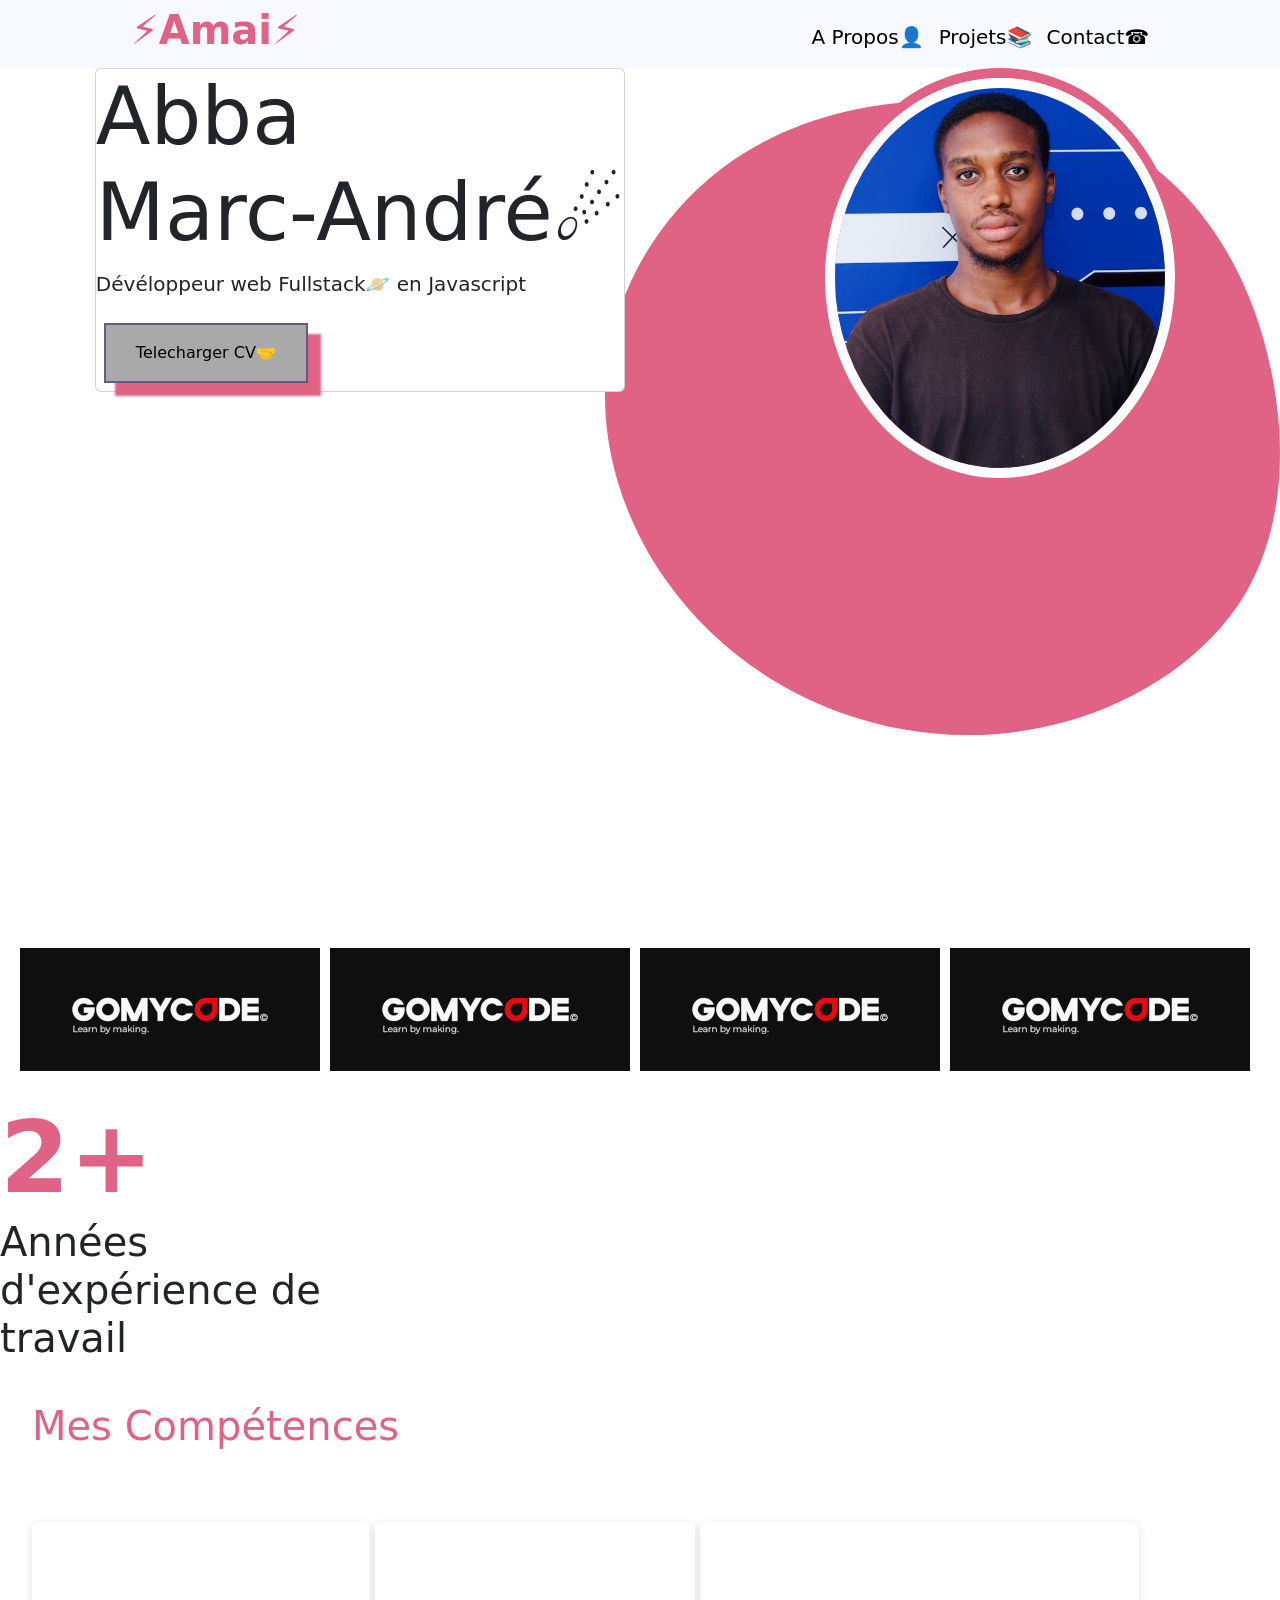
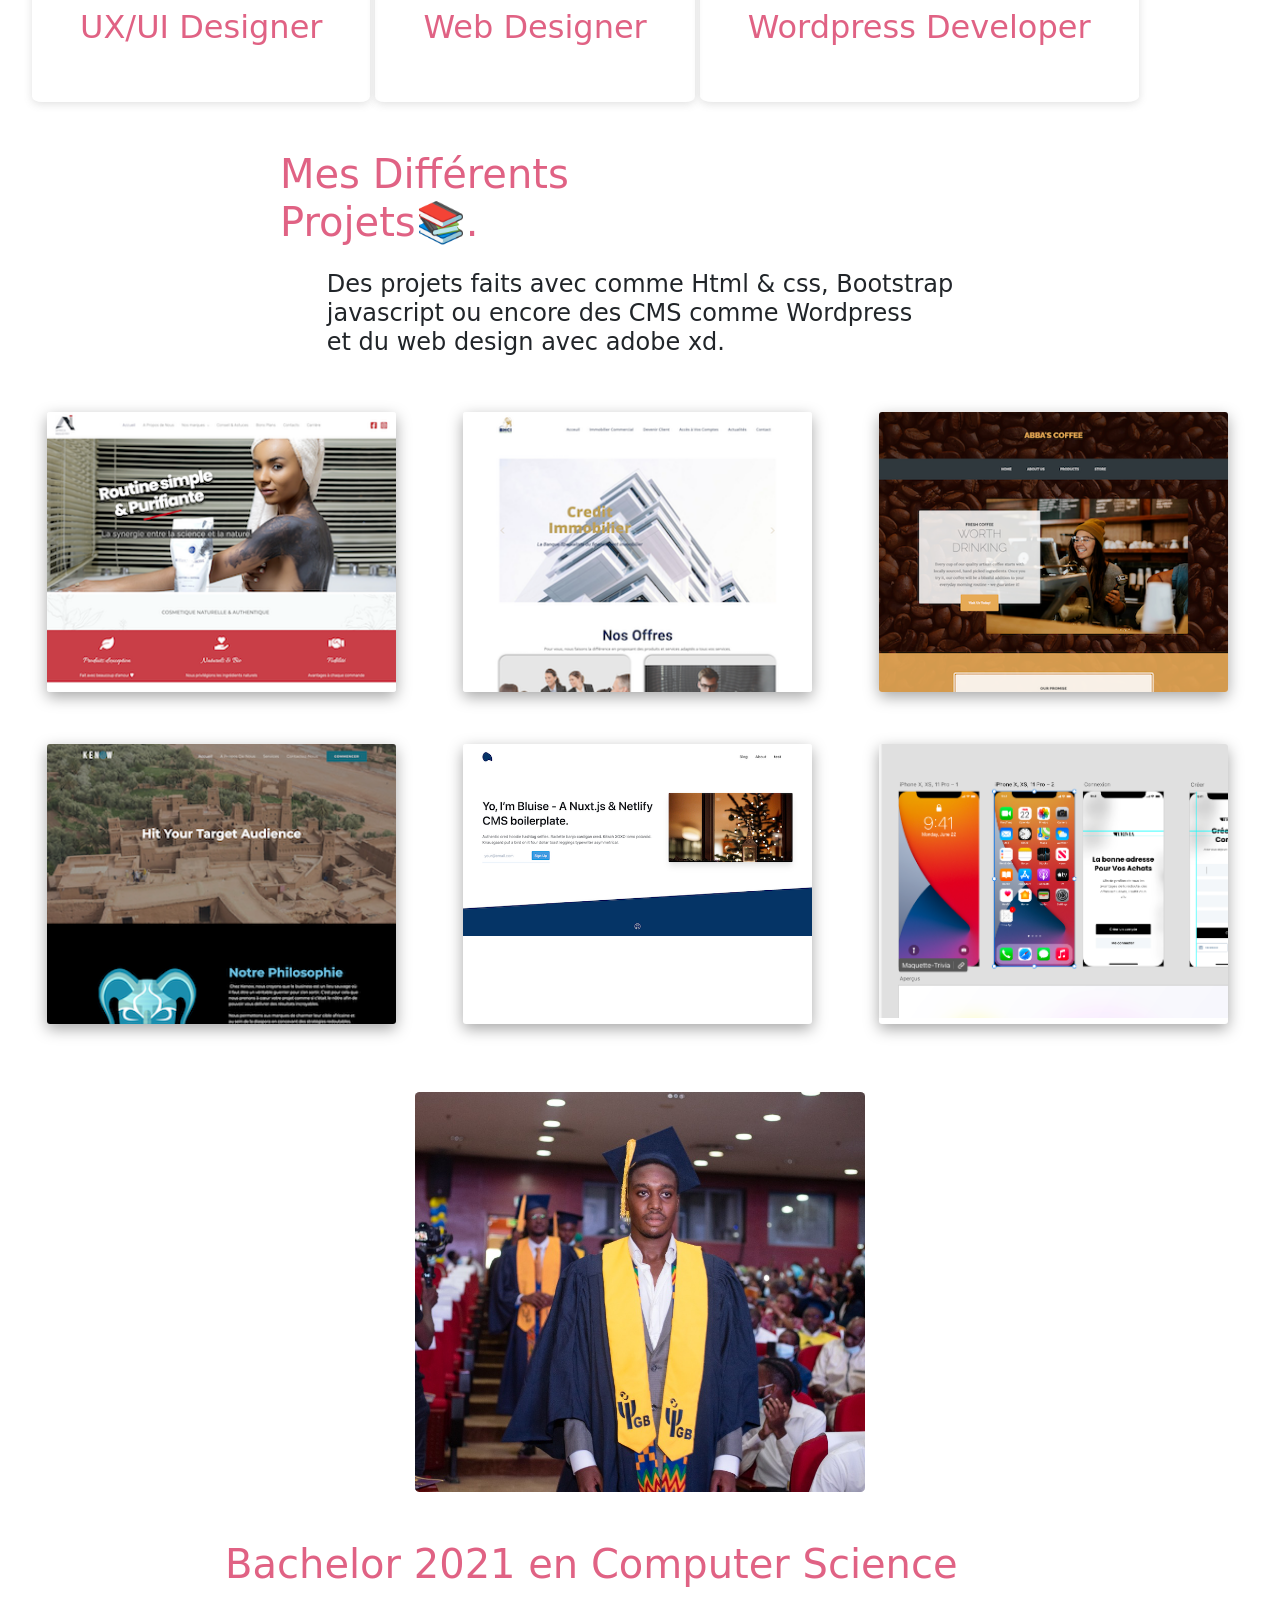
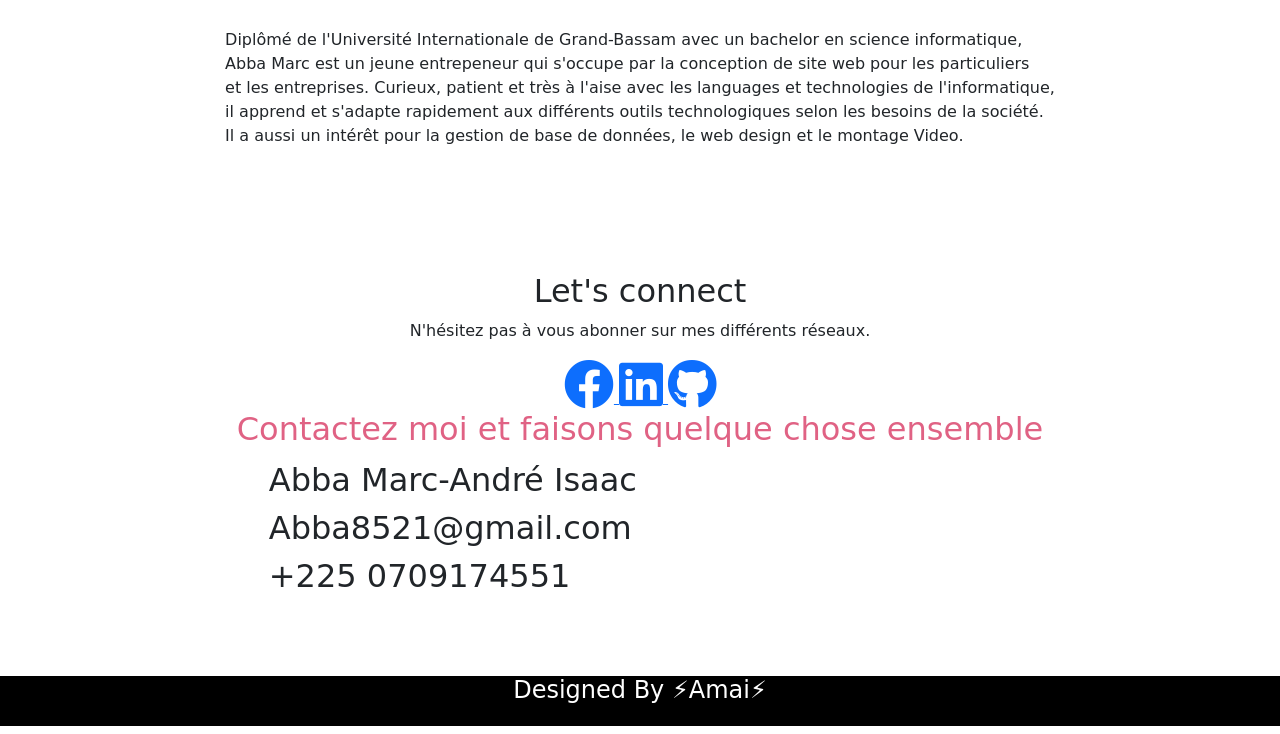
==== commit cc8e3bbf: "v2" ====
--- a/index.html
+++ b/index.html
@@ -122,8 +122,7 @@
     <div class="container" id="Contact">
         <div class="footer-left">
             <h2>Let's connect</h2>
-            <p>Lorem ipsum, dolor sit amet consectetur adipisicing elit.  Ipsam, tenetur.</p>
-
+            <p>N'hésitez pas à vous abonner sur mes différents réseaux.</p>
             <div class="icons">
                 <a href="https://www.facebook.com/AMAI.8/" target="_blank">
                     <i class="fab fa-facebook"></i>
@@ -135,18 +134,16 @@
                     <i class="fab fa-github"></i>
                 </a>
             </div>
-
-            <a href="https://www.linkedin.com/in/isaac-abba/">Mon Linkedin &nbsp;<i class="fas fa-arrow-right"></i></a></h4>
         </div>
         <!-- ***** -->
         <div class="footer-right">
             <h2>Contactez moi et faisons quelque chose ensemble</h2>
 
-            <form action="#">
-              <h1>Abba Marc-André Isaac</h1>
-              <h1 >Abba8521@gmail.com</h1>
-              <h1>+225 0709174551</h1>
-            </form>
+            <ul>
+              <li>Abba Marc-André Isaac</li>
+              <li>Abba8521@gmail.com</li>
+              <li>+225 0709174551</li>
+            </ul>
         </div>
     </div>
 </footer>
--- a/style.css
+++ b/style.css
@@ -87,6 +87,16 @@
 iframe{
    margin-right: 10px;   
 }
+
+
+ul{
+list-style: none;   
+}
+
+ul li{
+font-size: 2rem;   
+}
+
 
 .text-left{
 width: 30%;    
@@ -438,7 +448,6 @@
 align-items: center;  
 }   
 
-
-form h1{
-color: #E06284;   
+.footer-right h2{
+  color: #E06284 ; 
 }
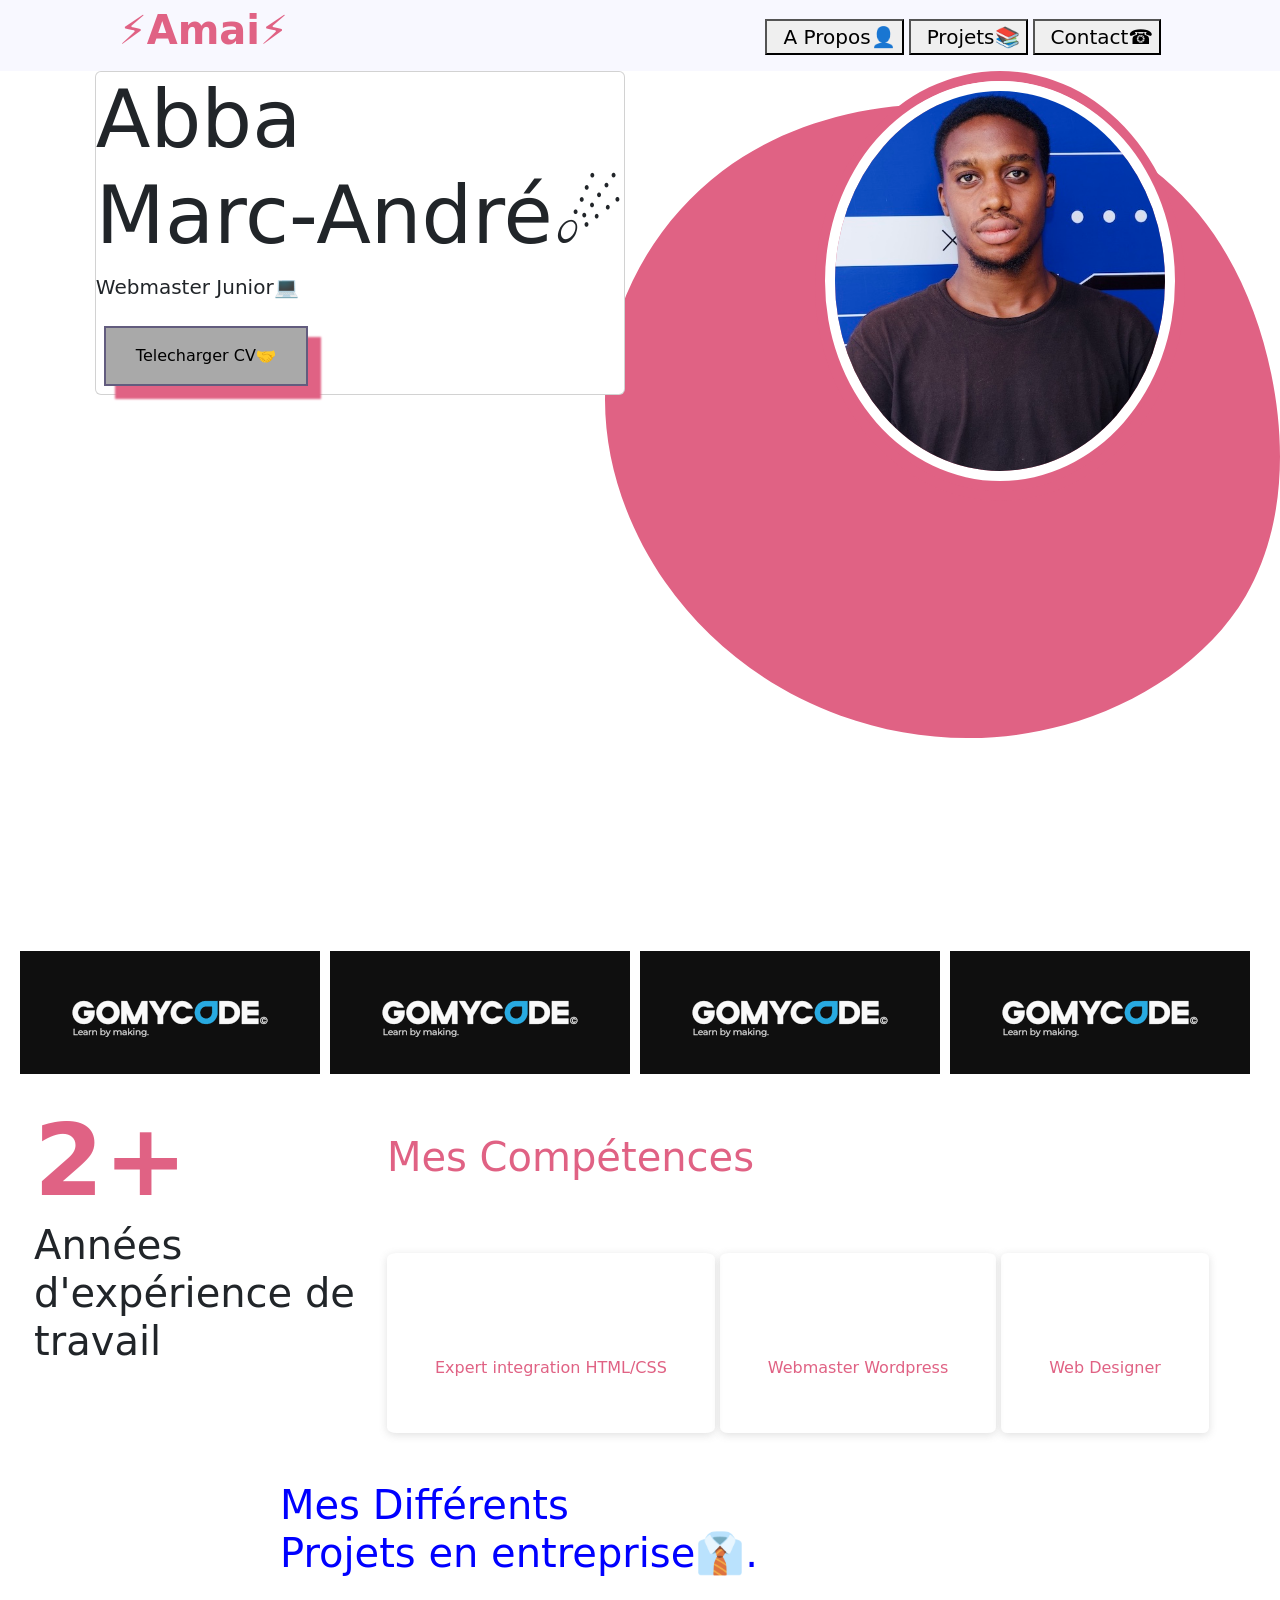
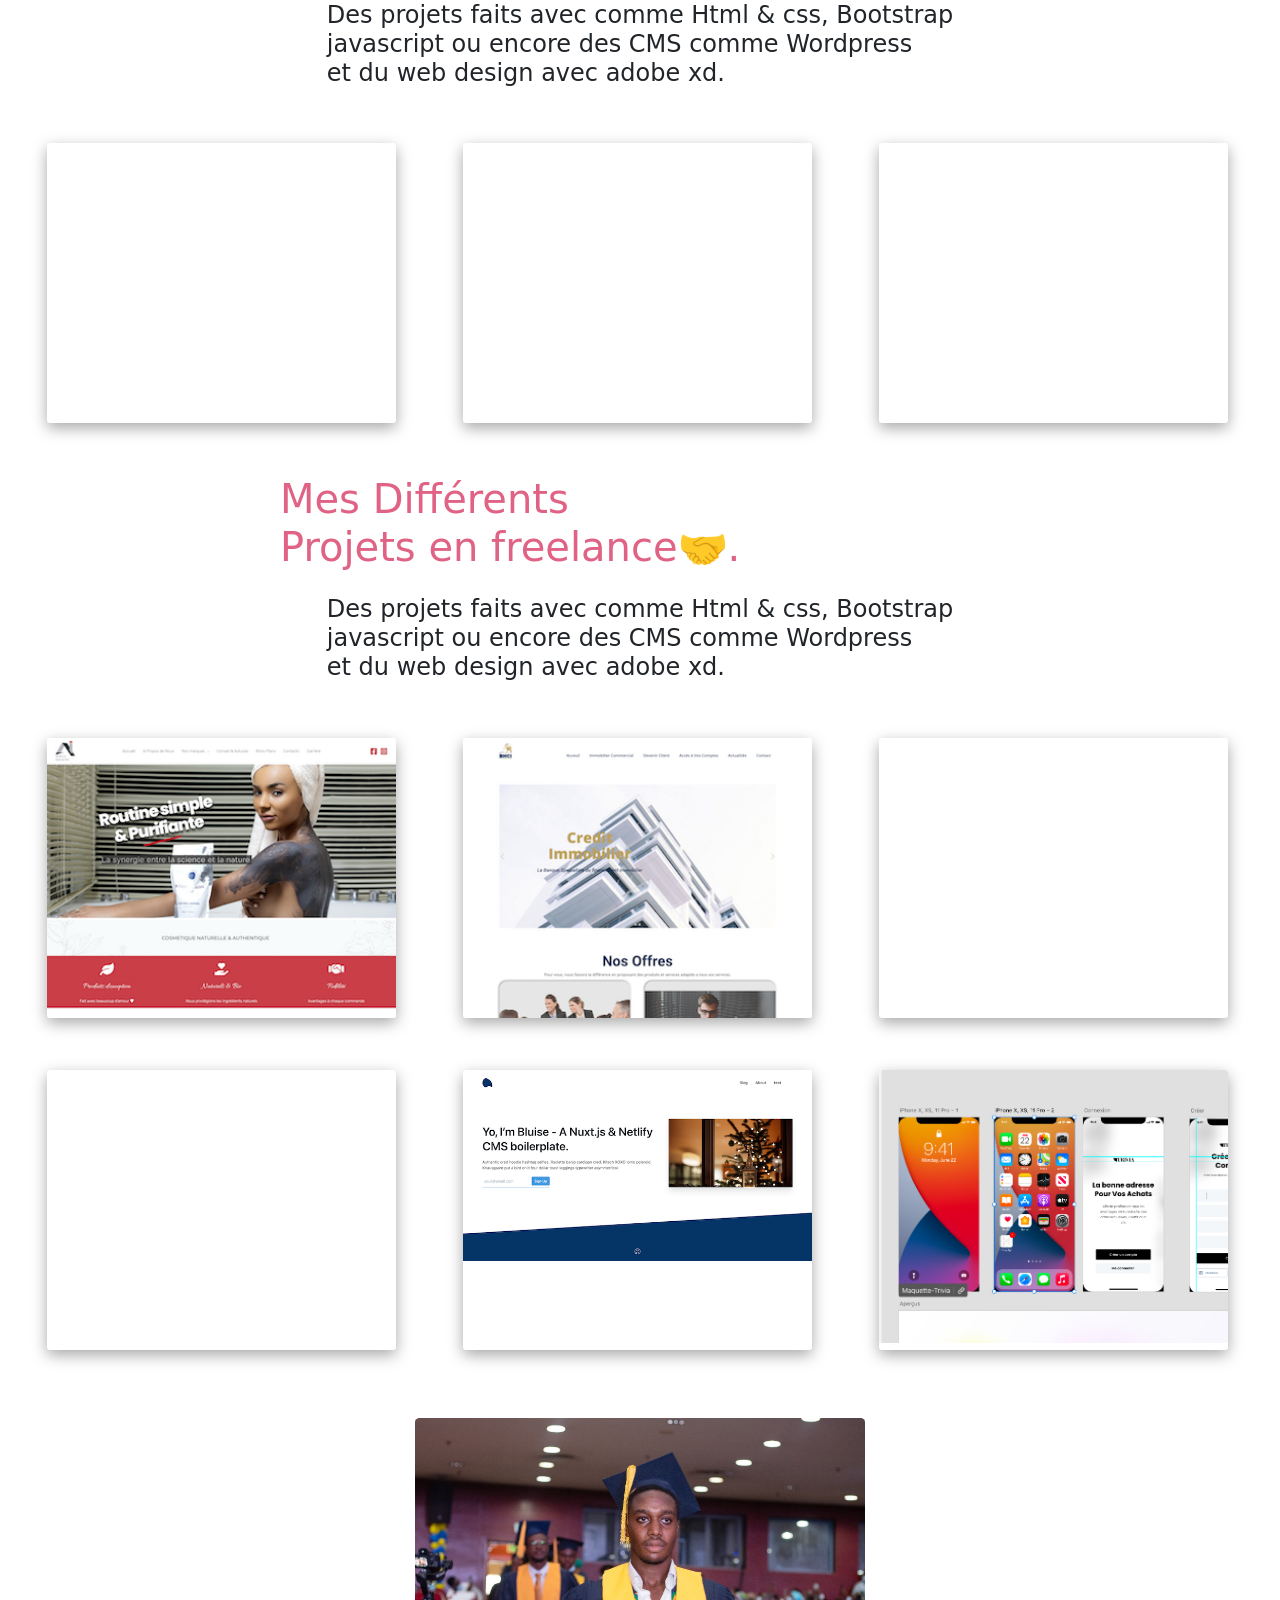
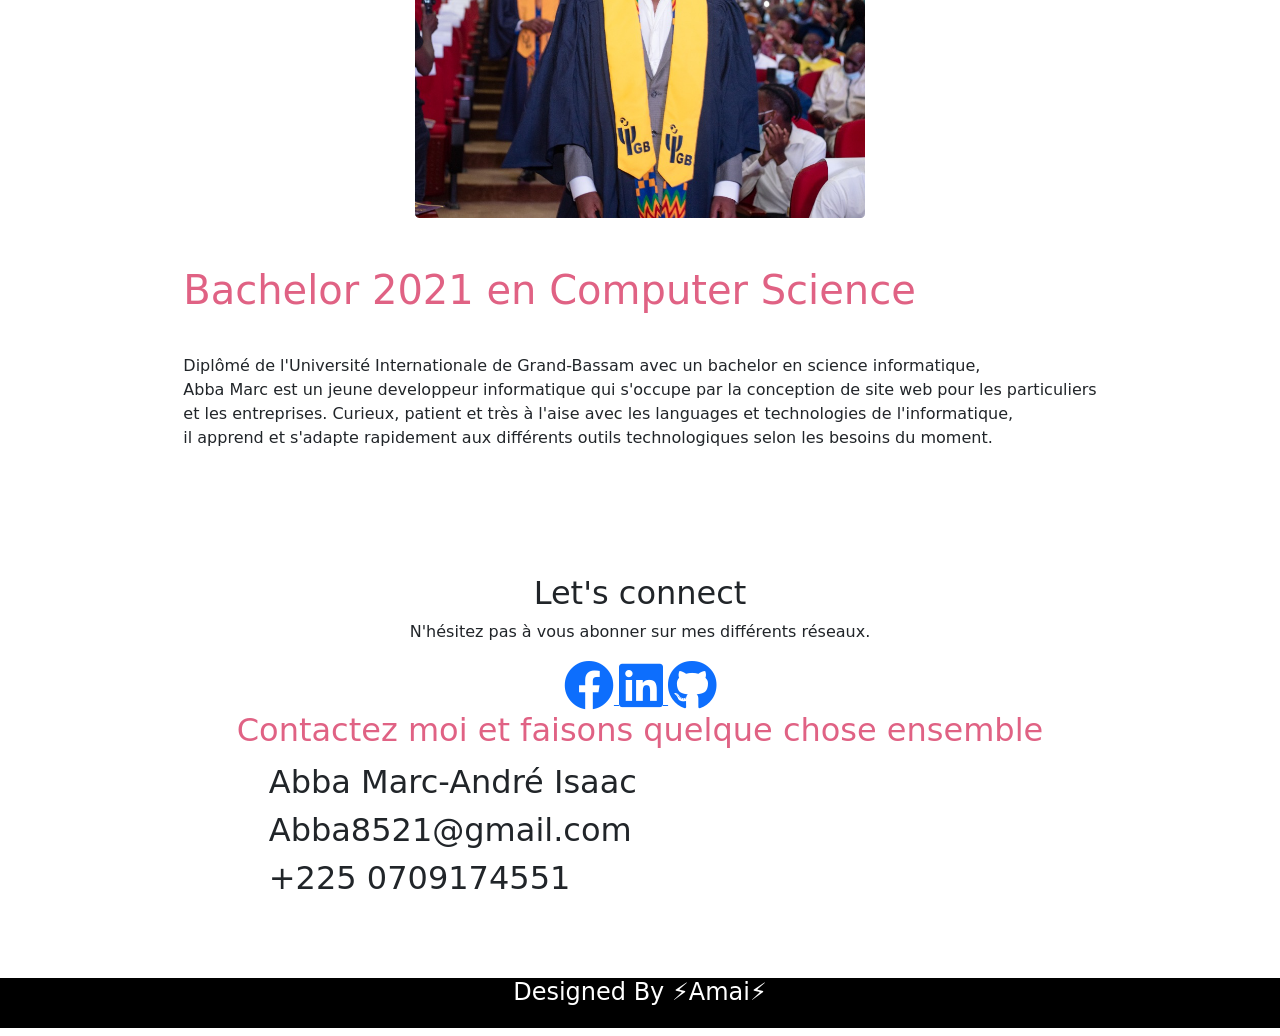
==== commit cf8377ca: "Add files via upload" ====
--- a/index.html
+++ b/index.html
@@ -18,9 +18,9 @@
   <nav>
     <logo><a href="">⚡️Amai⚡️</a></logo>
     <menu>
-      <a href="#Apropos">A Propos👤</a>
-      <a href="#projets">Projets📚</a>
-      <a href="#Contact">Contact☎</a>
+      <button ><a href="#Apropos">A Propos👤</a></button>
+      <button ><a href="#projets">Projets📚</a></button>
+      <button ><a href="#Contact">Contact☎</a></button>
     </menu>
   </nav>
   <div class="header">
@@ -30,7 +30,7 @@
           <h1>Abba <br />Marc-André☄️</h1>
         </titre>
         <paragraph>
-          <p>Dévéloppeur web Fullstack🪐 en Javascript</p>
+          <p>Webmaster Junior💻</p>
         </paragraph>
         <a href="sources/CV_Isaac_Abba.pdf"><button>Telecharger CV🤝</button></a>
       </div>
@@ -57,20 +57,18 @@
         <div class="box">
           <div class="box1">
             <div class="box-content1">
-              <h2>UX/UI Designer</h2>
-              <h3>Découvrir plus</h3>
+              <h6>Expert integration HTML/CSS</h6>
             </div>
           </div>
           <div class="box1">
             <div class="box-content1">
-              <h2>Web Designer</h2>
-              <h3>Découvrir plus</h3>
+              <h6>Webmaster Wordpress</h6>
+              
             </div>
           </div>
           <div class="box1">
             <div class="box-content1">
-              <h2>Wordpress Developer</h2>
-              <h3>Découvrir plus</h3>
+              <h6>Web Designer</h6>
             </div>
           </div>
         </div>
@@ -79,7 +77,27 @@
   </main>
   <div class="section">
     <div class="sec1">
-      <h1>Mes Différents <br />Projets📚.</h1>
+      <h1 style="color:blue;">Mes Différents<br />Projets en entreprise👔.</h1>
+    </div>
+    <div class="sec2">
+      <div class="se1">
+        <h4>
+          Des projets faits avec comme Html & css, Bootstrap<br>javascript ou encore des CMS comme Wordpress<br> et du web design avec adobe xd.          <br />
+        </h4>
+      </div>
+     
+    </div>
+  </div>
+  <div class="article" id="projets">
+    <div class="article1">
+      <div class="pic1"><a href="https://zulumedia.fr/ai/" target="_blank"><img src="sources/image1-h.jpg" alt="" /></a></div>
+      <div class="pic1"><a href="http://capstoneabba.epizy.com/?i=1" target="_blank"><img src="sources/image2-h.jpg" alt="" /></a></div>
+      <div class="pic1"><a href="https://sonanprince.com/" target="_blank"><img src="sources/image3-h.jpg" alt="" /></a></div>
+    </div>
+
+  <div class="section">
+    <div class="sec1">
+      <h1>Mes Différents <br />Projets en freelance🤝.</h1>
     </div>
     <div class="sec2">
       <div class="se1">
@@ -94,10 +112,10 @@
     <div class="article1">
       <div class="pic1"><a href="https://zulumedia.fr/ai/" target="_blank"><img src="sources/image1-hover.png" alt="" /></a></div>
       <div class="pic1"><a href="http://capstoneabba.epizy.com/?i=1" target="_blank"><img src="sources/image2-hover.png" alt="" /></a></div>
-      <div class="pic1"><a href="https://abba.bss.design/" target="_blank"><img src="sources/coffee.png" alt="" /></a></div>
+      <div class="pic1"><a href="https://sonanprince.com/" target="_blank"><img src="sources/coffee.png" alt="" /></a></div>
     </div>
     <div class="article2">
-      <div class="pic1"><a href="https://kenow.ci/" target="_blank"><img src="sources/image4-hover.png" alt="" /></a></div>
+      <div class="pic1"><a href="https://lowegroupsarl.com/" target="_blank"><img src="sources/image4-hover.jpg" alt="" /></a></div>
       <div class="pic2"><a href="https://abbam1.netlify.app/" target="_blank"><img src="sources/reactjs.png" alt="" /></a></div>
       <div class="pic2"><a href="https://xd.adobe.com/view/c1b4fb3a-06ce-4c3f-bf9e-5df28cf969e8-94e7/?fullscreen" target="_blank"><img src="sources/webdesign.png" alt="" /></a></div>
     </div>
@@ -111,8 +129,8 @@
         </h1>
       </div>
       <div class="n2">
-        <p>Diplômé de l'Université Internationale de Grand-Bassam avec un bachelor en science informatique,<br> Abba Marc est un jeune entrepeneur qui s'occupe par la conception de site web pour les particuliers <br> et les entreprises. Curieux, patient et très à l'aise avec les languages et technologies de l'informatique,<br> il apprend et s'adapte rapidement aux différents outils technologiques selon les besoins de la société.
-          <br> Il a aussi un intérêt pour la gestion de base de données, le web design et le montage Video.</p>
+        <p>Diplômé de l'Université Internationale de Grand-Bassam avec un bachelor en science informatique,<br> Abba Marc est un jeune developpeur informatique qui s'occupe par la conception de site web pour les particuliers <br> et les entreprises. Curieux, patient et très à l'aise avec les languages et technologies de l'informatique,<br> il apprend et s'adapte rapidement aux différents outils technologiques selon les besoins du moment.
+          <br>  </p>
       </div>
       
     </div>
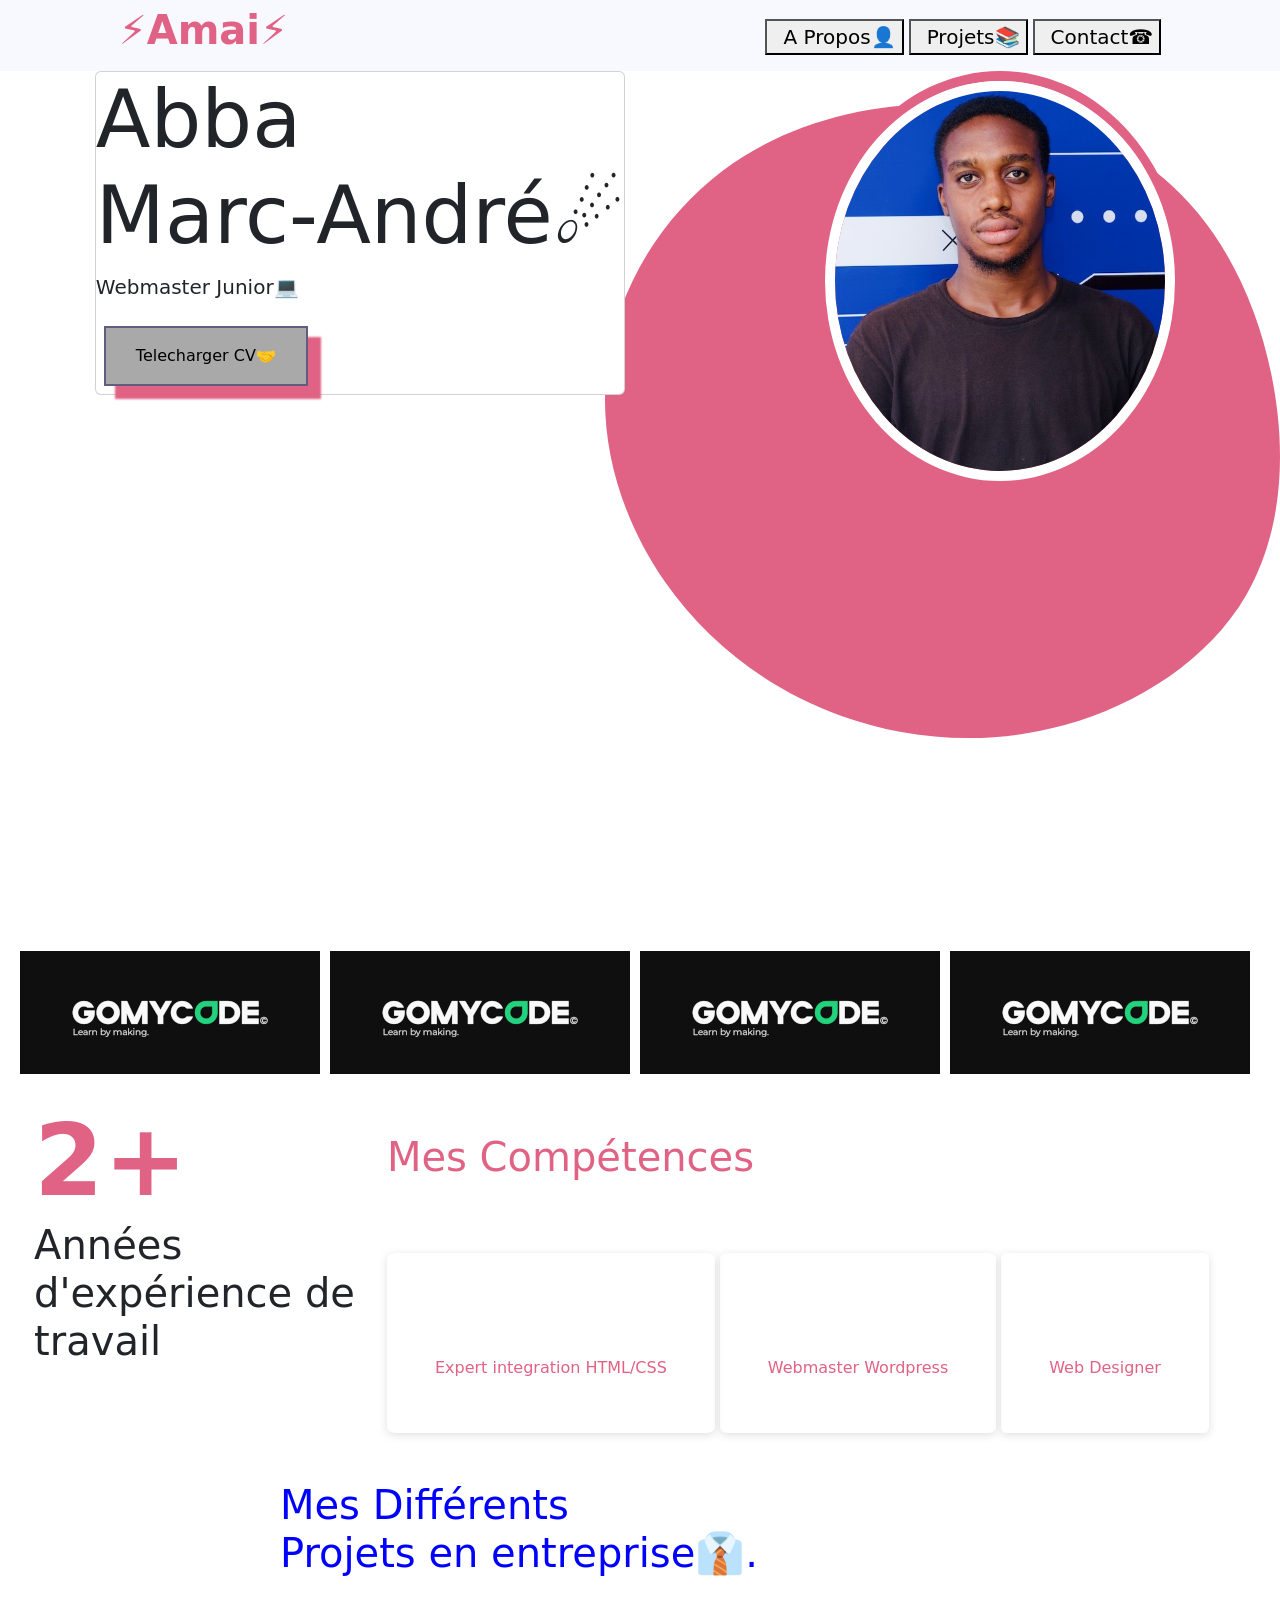
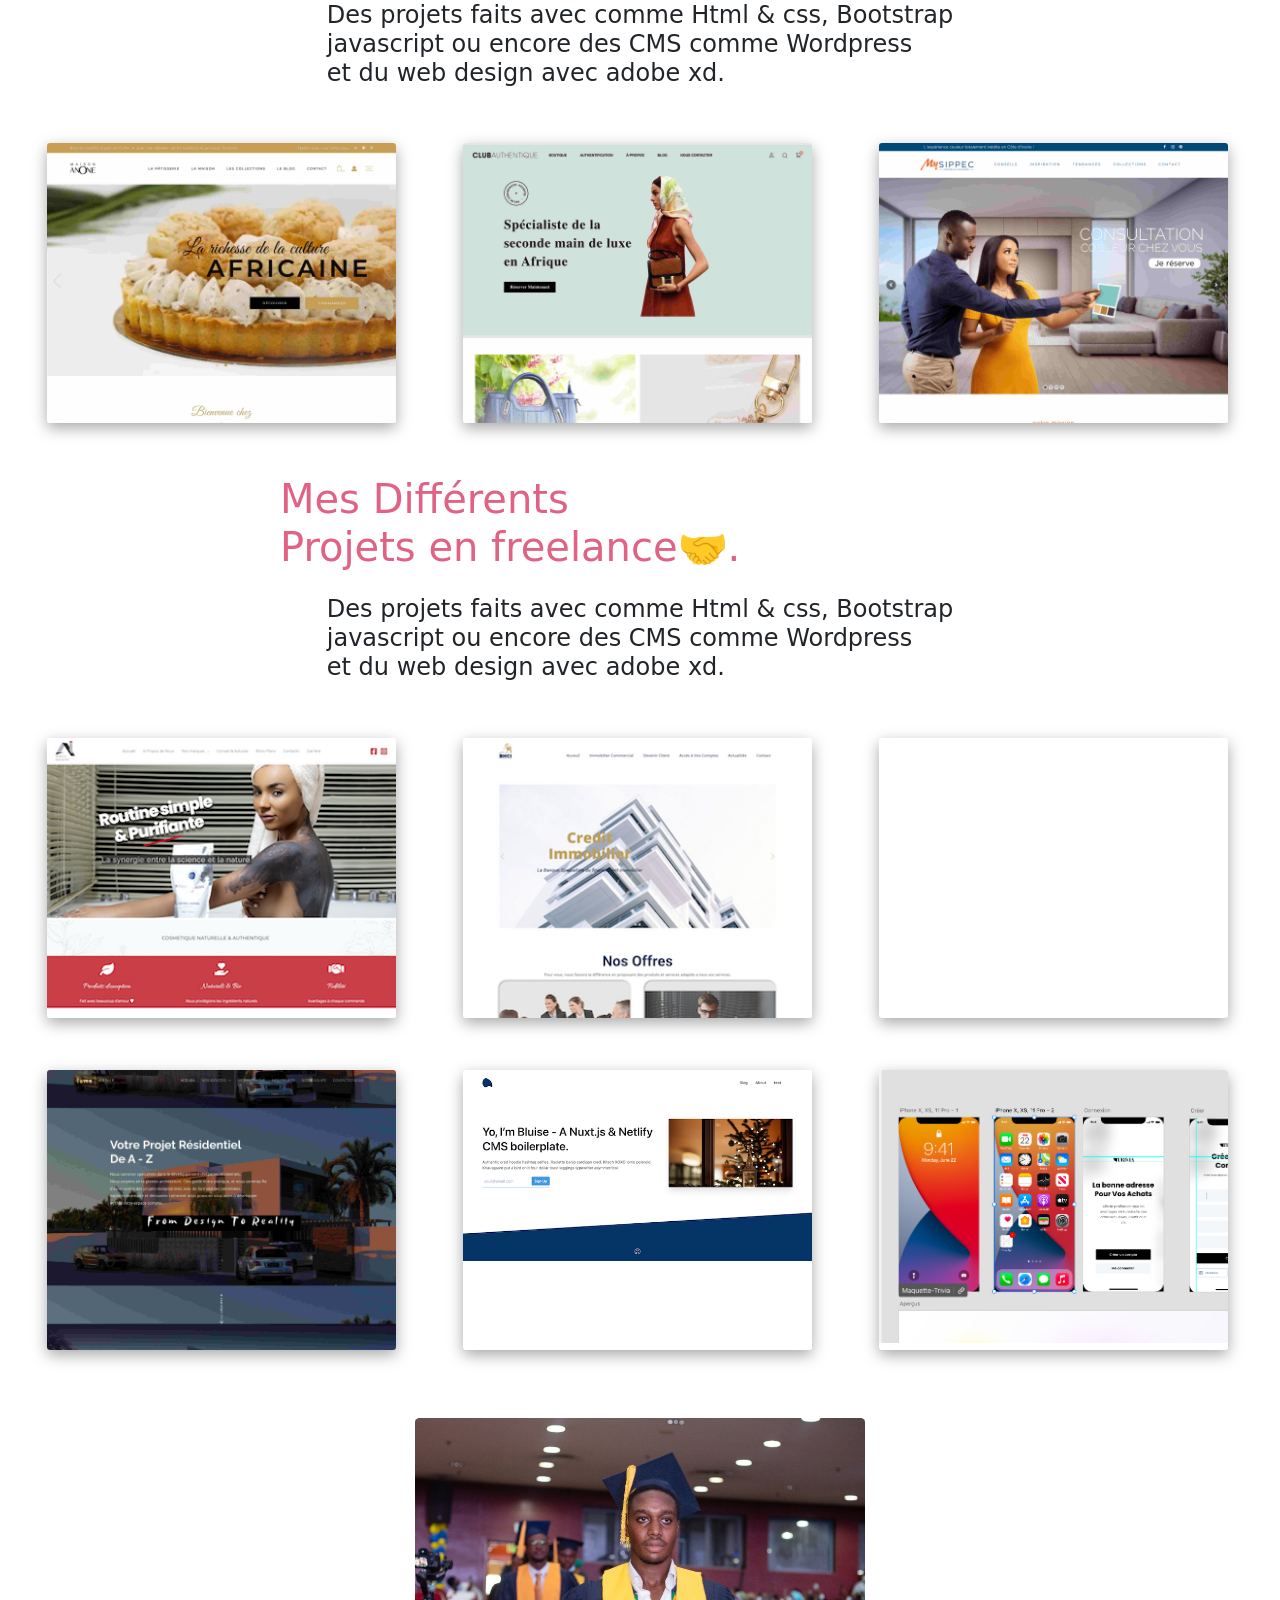
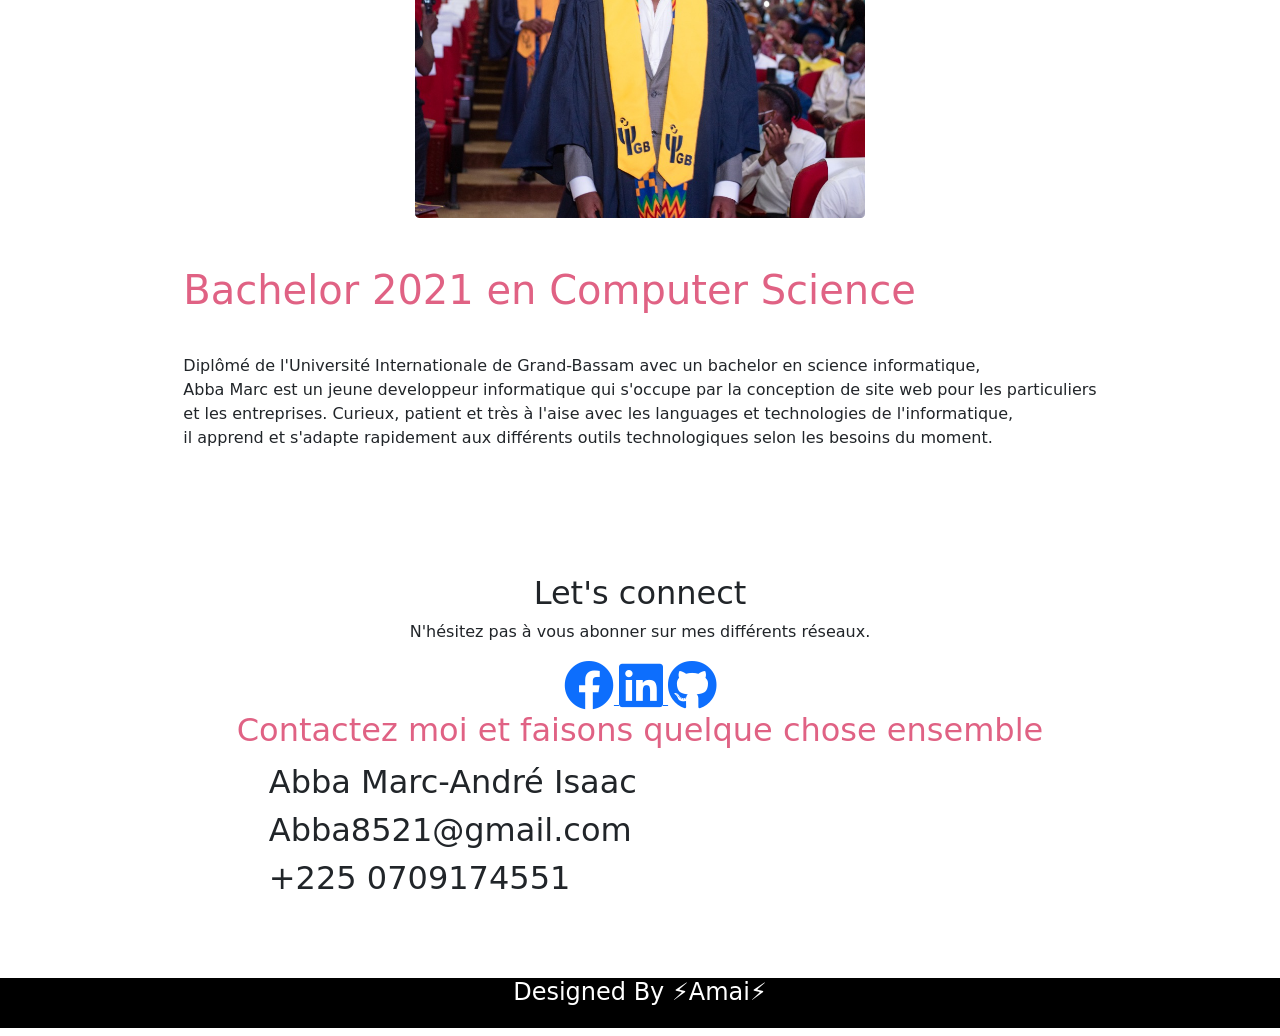
==== commit dfabe989: "Update index.html" ====
--- a/index.html
+++ b/index.html
@@ -90,9 +90,9 @@
   </div>
   <div class="article" id="projets">
     <div class="article1">
-      <div class="pic1"><a href="https://zulumedia.fr/ai/" target="_blank"><img src="sources/image1-h.jpg" alt="" /></a></div>
-      <div class="pic1"><a href="http://capstoneabba.epizy.com/?i=1" target="_blank"><img src="sources/image2-h.jpg" alt="" /></a></div>
-      <div class="pic1"><a href="https://sonanprince.com/" target="_blank"><img src="sources/image3-h.jpg" alt="" /></a></div>
+      <div class="pic1"><a href="https://maisonanone.com/" target="_blank"><img src="sources/image1-h.jpg" alt="" /></a></div>
+      <div class="pic1"><a href="https://clubauthentique.com/" target="_blank"><img src="sources/image2-h.jpg" alt="" /></a></div>
+      <div class="pic1"><a href="https://mysippec.com/" target="_blank"><img src="sources/image3-h.jpg" alt="" /></a></div>
     </div>
 
   <div class="section">
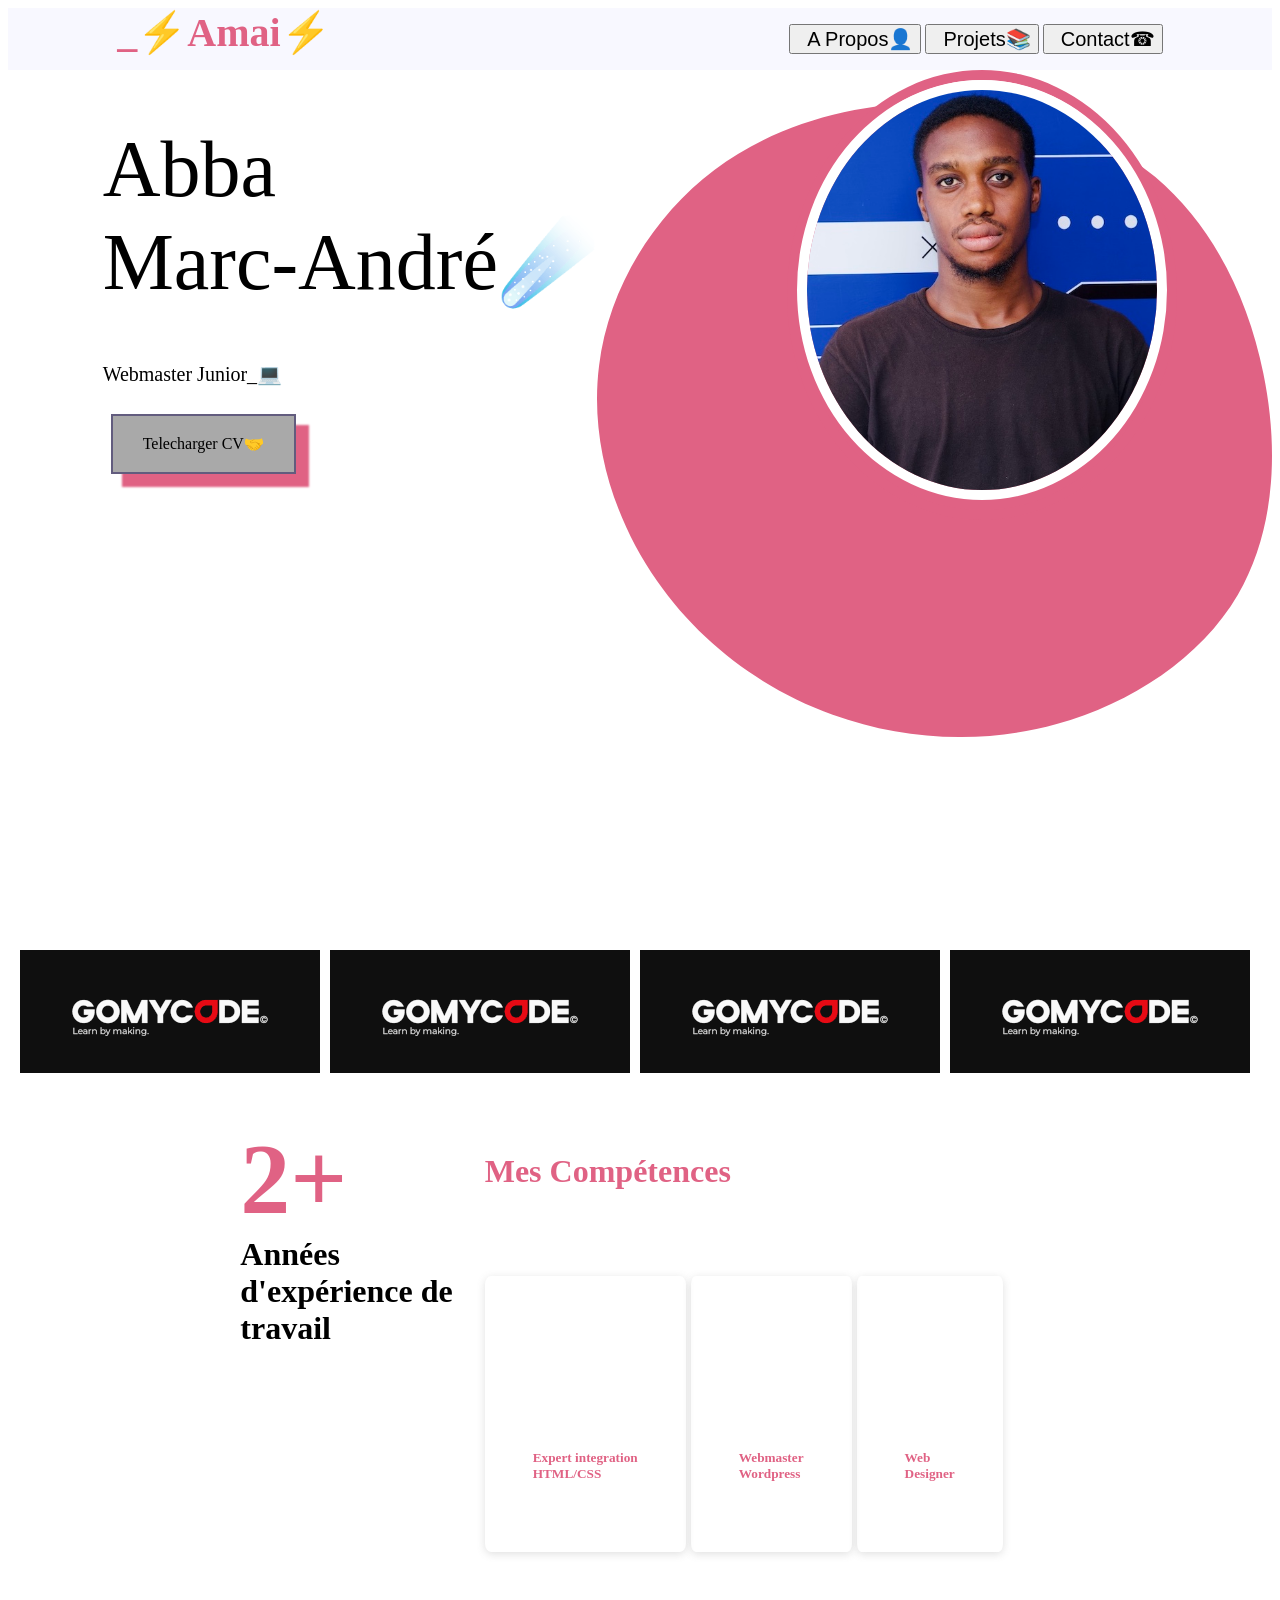
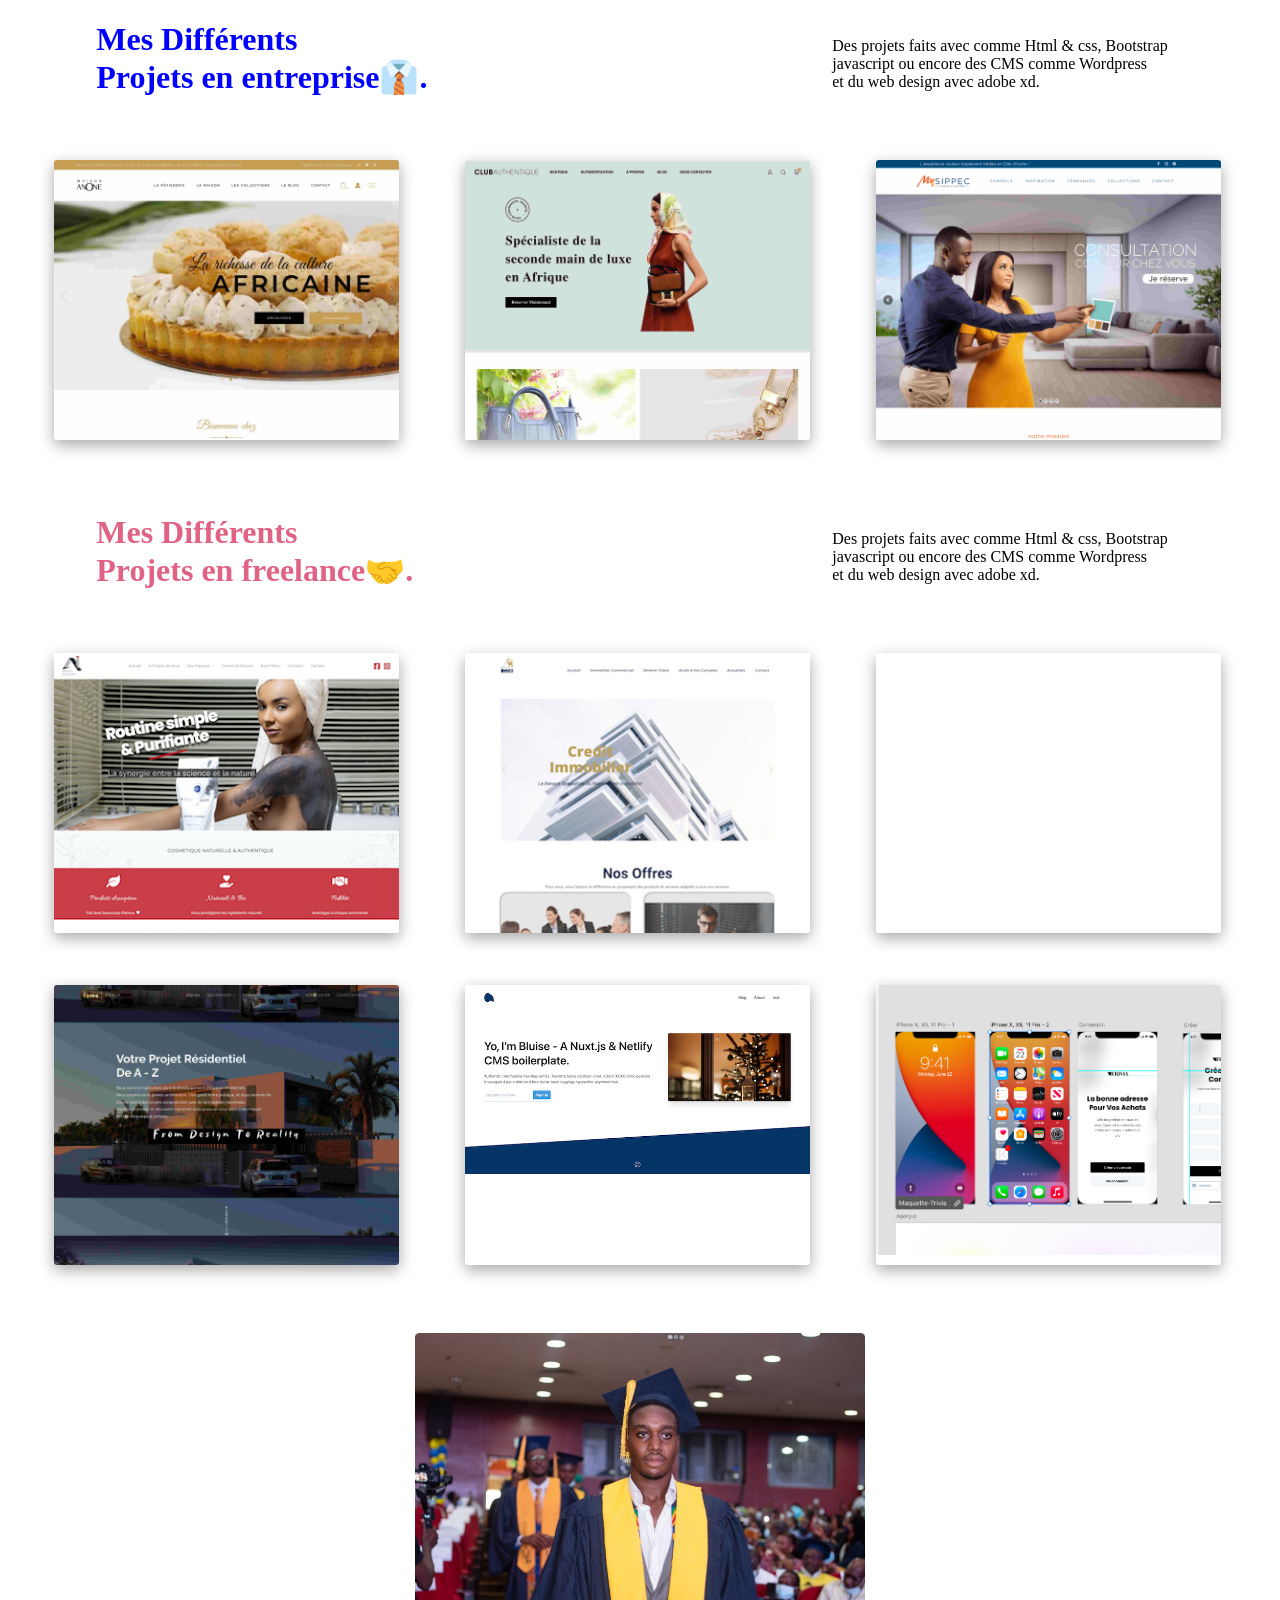
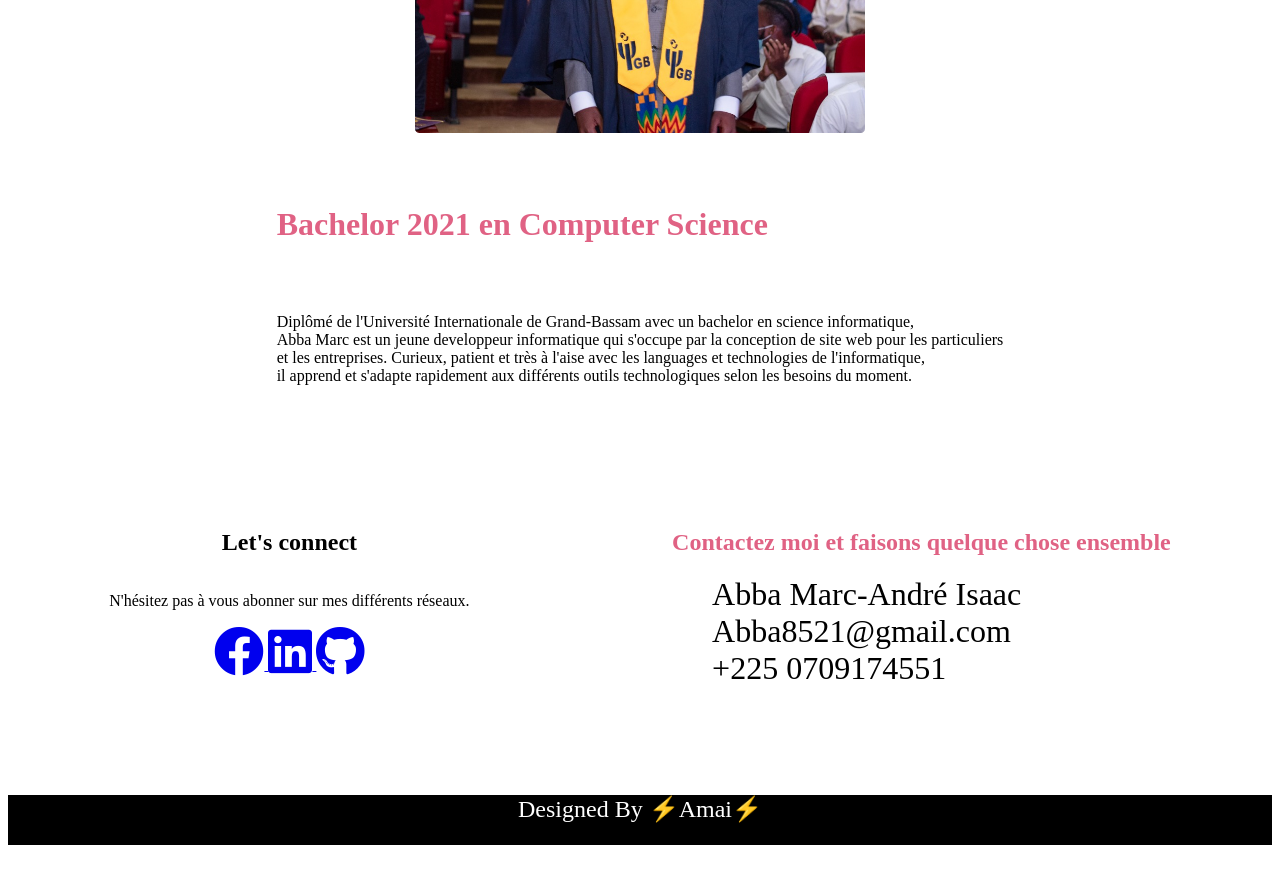
==== commit 295f20cf: "Add files via upload" ====
--- a/index.html
+++ b/index.html
@@ -7,7 +7,6 @@
   <meta name="viewport" content="width=device-width, initial-scale=1.0" />
   <title>Portfolio</title>
    <!-- CSS only -->
-<link href="https://cdn.jsdelivr.net/npm/bootstrap@5.1.3/dist/css/bootstrap.min.css" rel="stylesheet" integrity="sha384-1BmE4kWBq78iYhFldvKuhfTAU6auU8tT94WrHftjDbrCEXSU1oBoqyl2QvZ6jIW3" crossorigin="anonymous">
   <link rel="stylesheet" href="style.css" />
   <link rel="stylesheet" href="https://pro.fontawesome.com/releases/v5.10.0/css/all.css"
     integrity="sha384-AYmEC3Yw5cVb3ZcuHtOA93w35dYTsvhLPVnYs9eStHfGJvOvKxVfELGroGkvsg+p" crossorigin="anonymous" />
@@ -16,7 +15,7 @@
 
 <body>
   <nav>
-    <logo><a href="">⚡️Amai⚡️</a></logo>
+    <logo><a href="#">_⚡️Amai⚡️</a></logo>
     <menu>
       <button ><a href="#Apropos">A Propos👤</a></button>
       <button ><a href="#projets">Projets📚</a></button>
@@ -30,7 +29,7 @@
           <h1>Abba <br />Marc-André☄️</h1>
         </titre>
         <paragraph>
-          <p>Webmaster Junior💻</p>
+          <p>Webmaster Junior_💻</p>
         </paragraph>
         <a href="sources/CV_Isaac_Abba.pdf"><button>Telecharger CV🤝</button></a>
       </div>
@@ -57,18 +56,18 @@
         <div class="box">
           <div class="box1">
             <div class="box-content1">
-              <h6>Expert integration HTML/CSS</h6>
+              <h5>Expert integration<br> HTML/CSS</h5>
             </div>
           </div>
           <div class="box1">
             <div class="box-content1">
-              <h6>Webmaster Wordpress</h6>
+              <h5>Webmaster<br> Wordpress</h5>
               
             </div>
           </div>
           <div class="box1">
             <div class="box-content1">
-              <h6>Web Designer</h6>
+              <h5>Web <br>Designer</h5>
             </div>
           </div>
         </div>
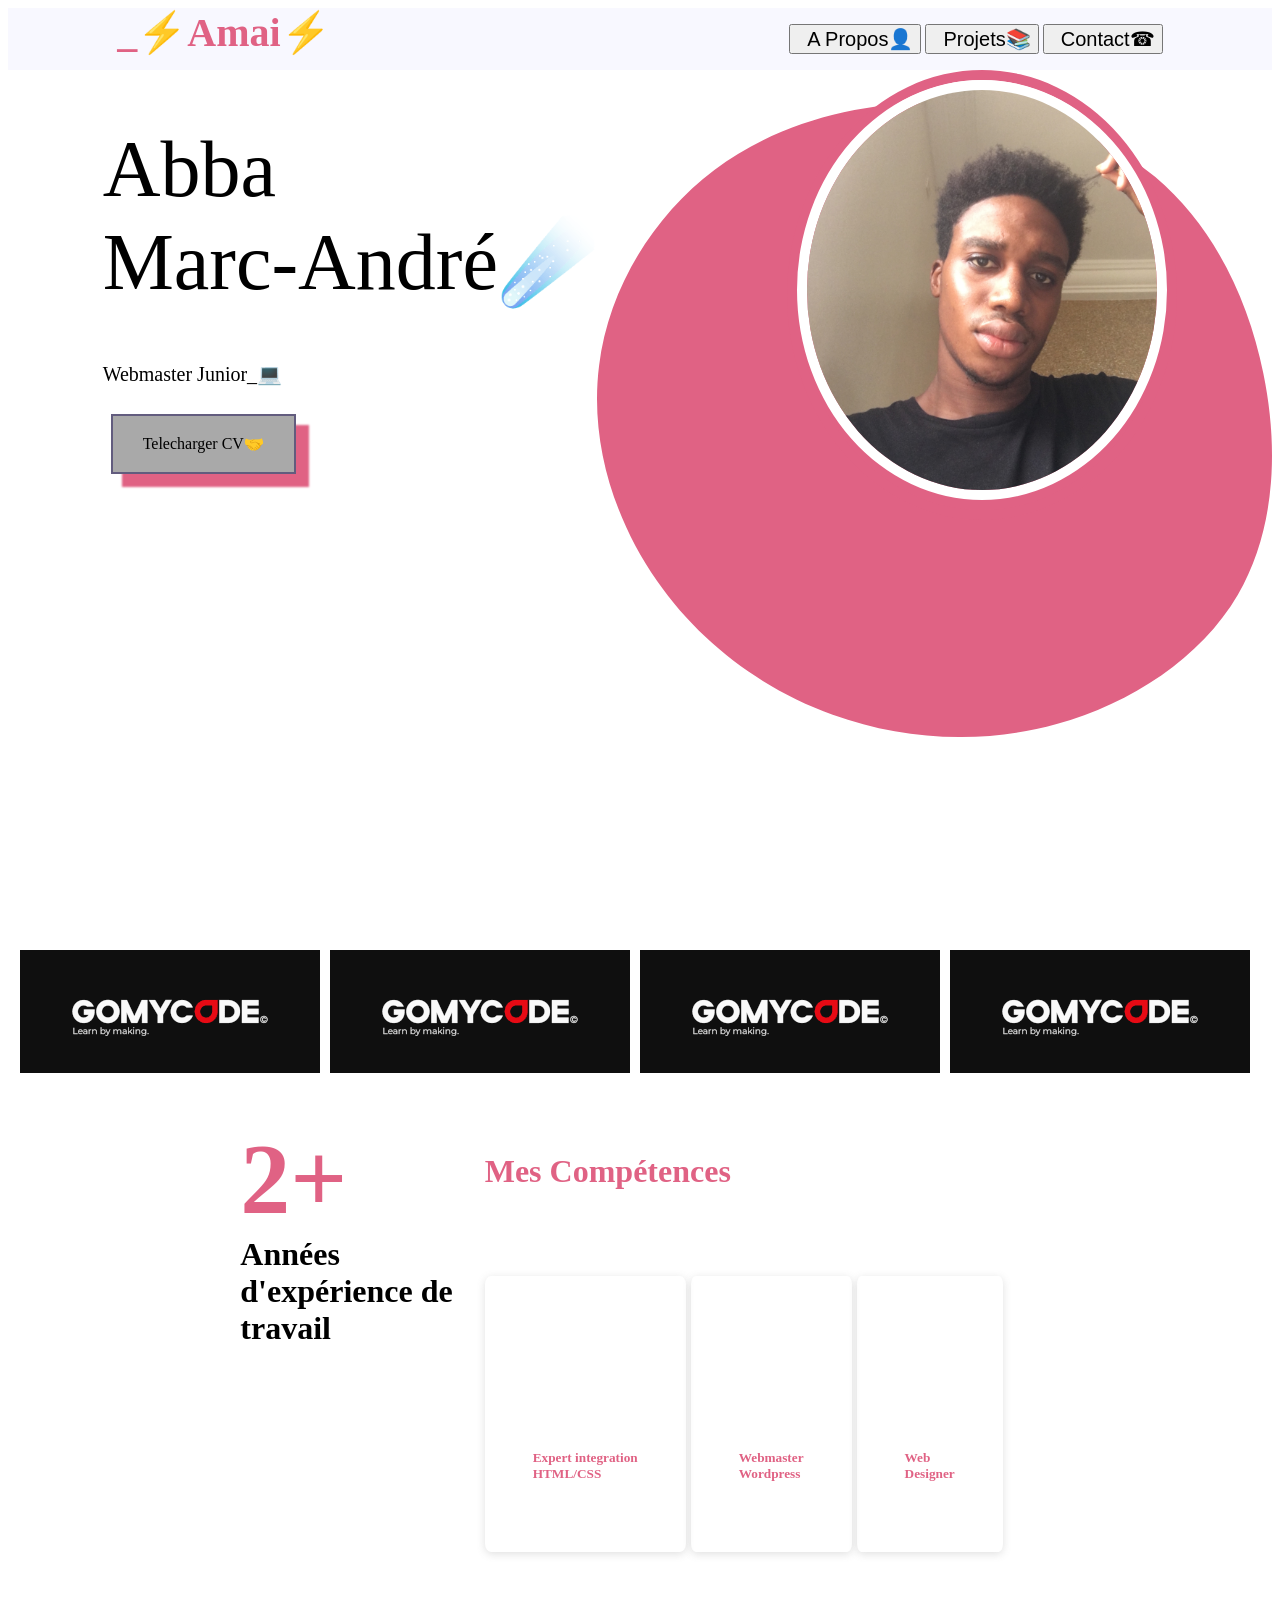
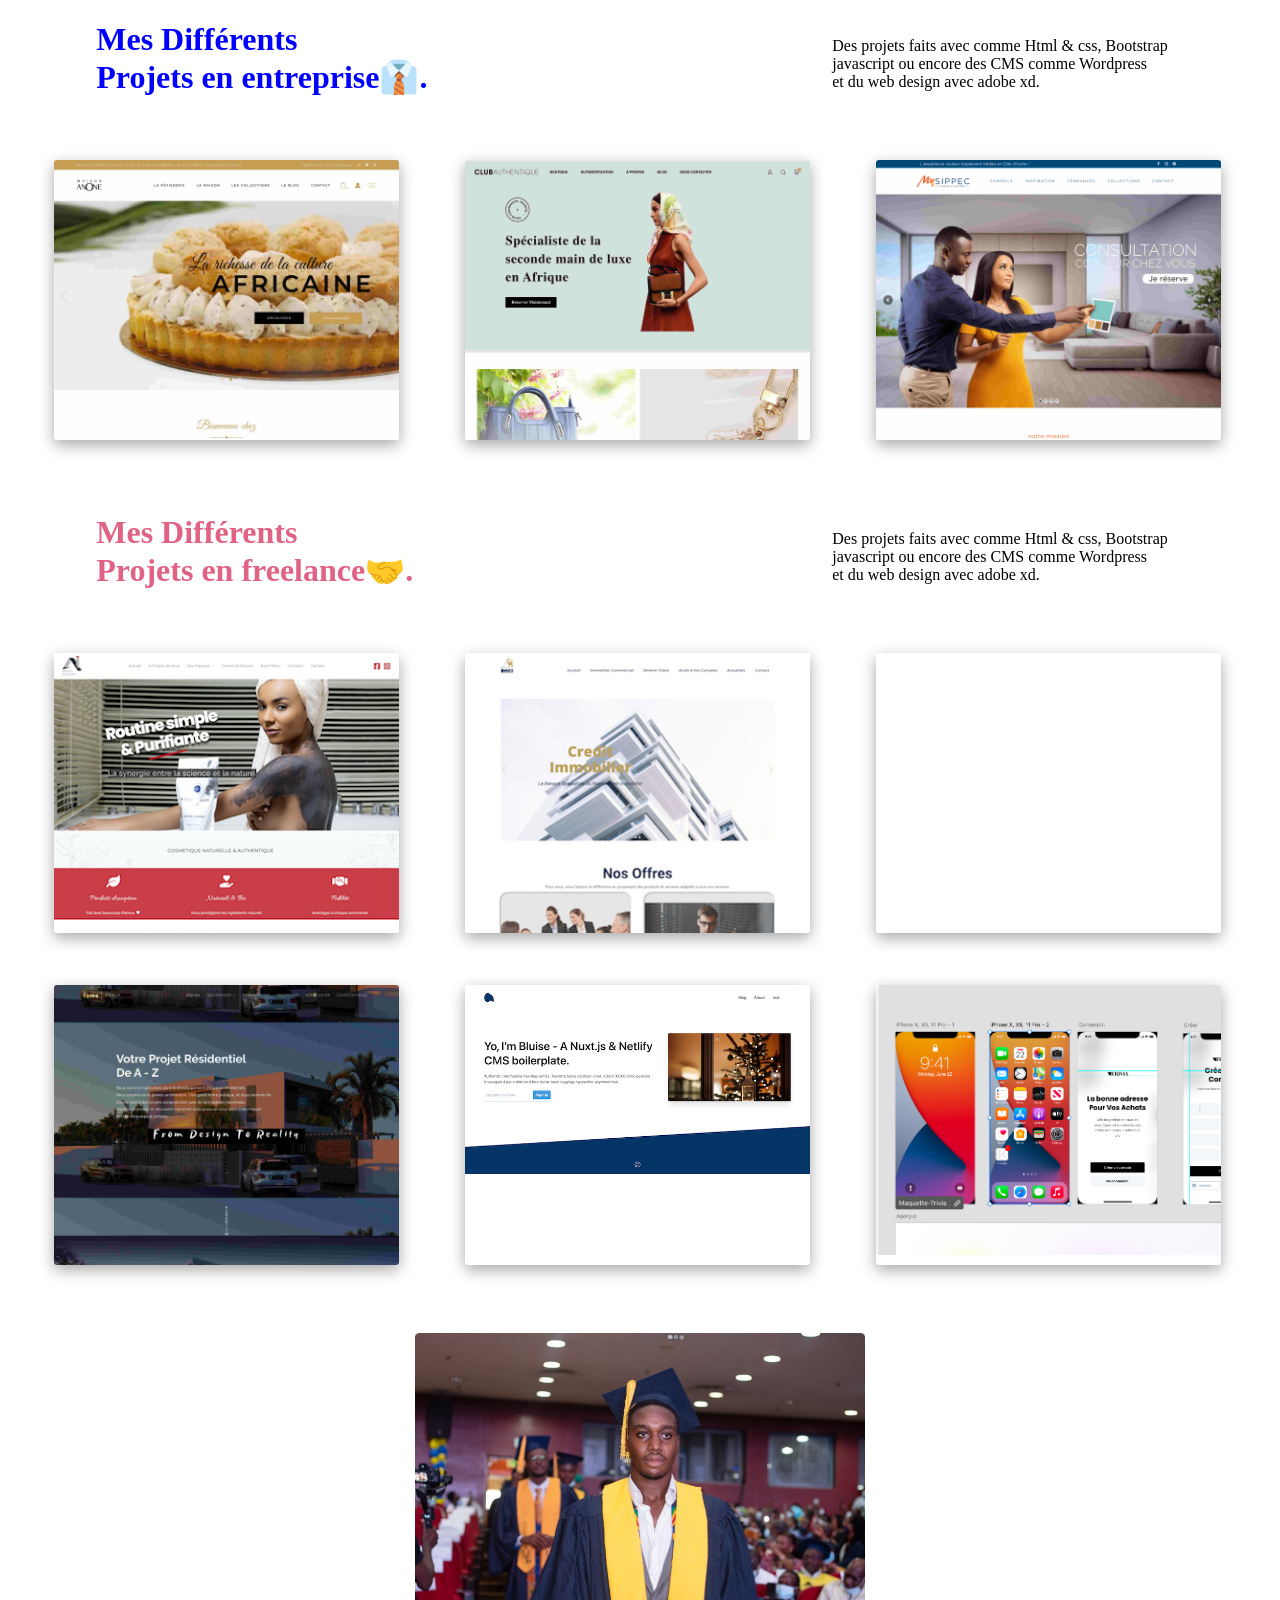
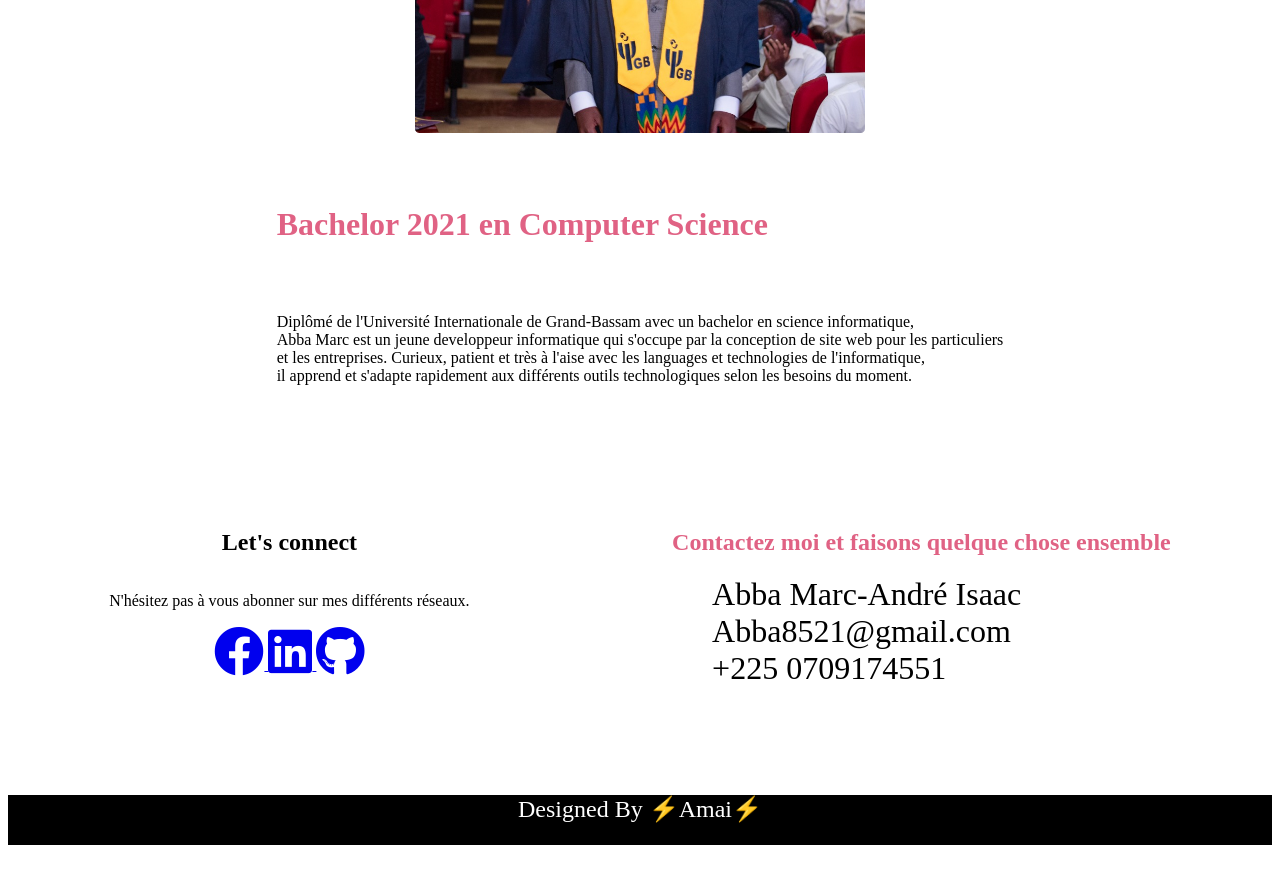
==== commit 548b3bd6: "Update index.html" ====
--- a/index.html
+++ b/index.html
@@ -34,7 +34,7 @@
         <a href="sources/CV_Isaac_Abba.pdf"><button>Telecharger CV🤝</button></a>
       </div>
     </div>
-    <div class="block-right"><img src="sources/marc.jpeg" alt="" /></div>
+    <div class="block-right"><img src="sources/isaac.JPG" alt="" /></div>
   </div>
   <div class="gif">
     <iframe src="sources/go.gif" frameborder="0"></iframe>
